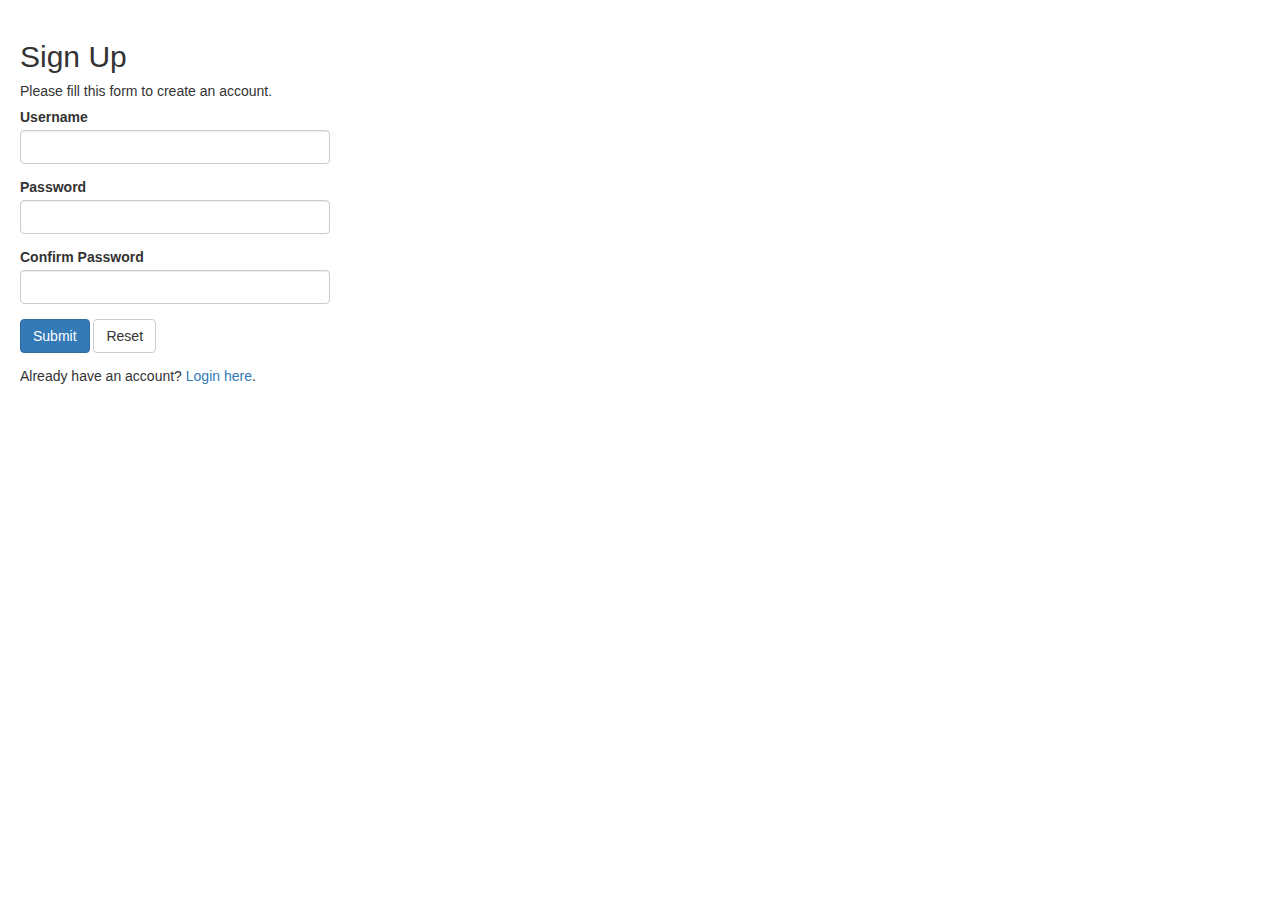
==== index.html @ 92db0edc "Some updates" ====
<!DOCTYPE html>
<html lang="en">
<head>
    <meta charset="UTF-8">
    <title>Sign Up</title>
    <link rel="stylesheet" href="https://maxcdn.bootstrapcdn.com/bootstrap/3.3.7/css/bootstrap.css">
    <style type="text/css">
        body{ font: 14px sans-serif; }
        .wrapper{ width: 350px; padding: 20px; }
    </style>
</head>
<body>
    <div class="wrapper">
        <h2>Sign Up</h2>
        <p>Please fill this form to create an account.</p>
            <div class="form-group ">
                <label>Username</label>
                <input type="text" name="username" class="form-control" value="">
                <span class="help-block"></span>
            </div>    
            <div class="form-group">
                <label>Password</label>
                <input type="password" name="password" class="form-control">
                <span class="help-block"></span>
            </div>
            <div class="form-group">
                <label>Confirm Password</label>
                <input type="password" name="confirm_password" class="form-control" >
                <span class="help-block"></span>
            </div>
            <div class="form-group">
                <input type="submit" class="btn btn-primary" value="Submit">
                <input type="reset" class="btn btn-default" value="Reset">
            </div>
            <p>Already have an account? <a href="login.php">Login here</a>.</p>
        </form>
    </div>    
</body>
</html>
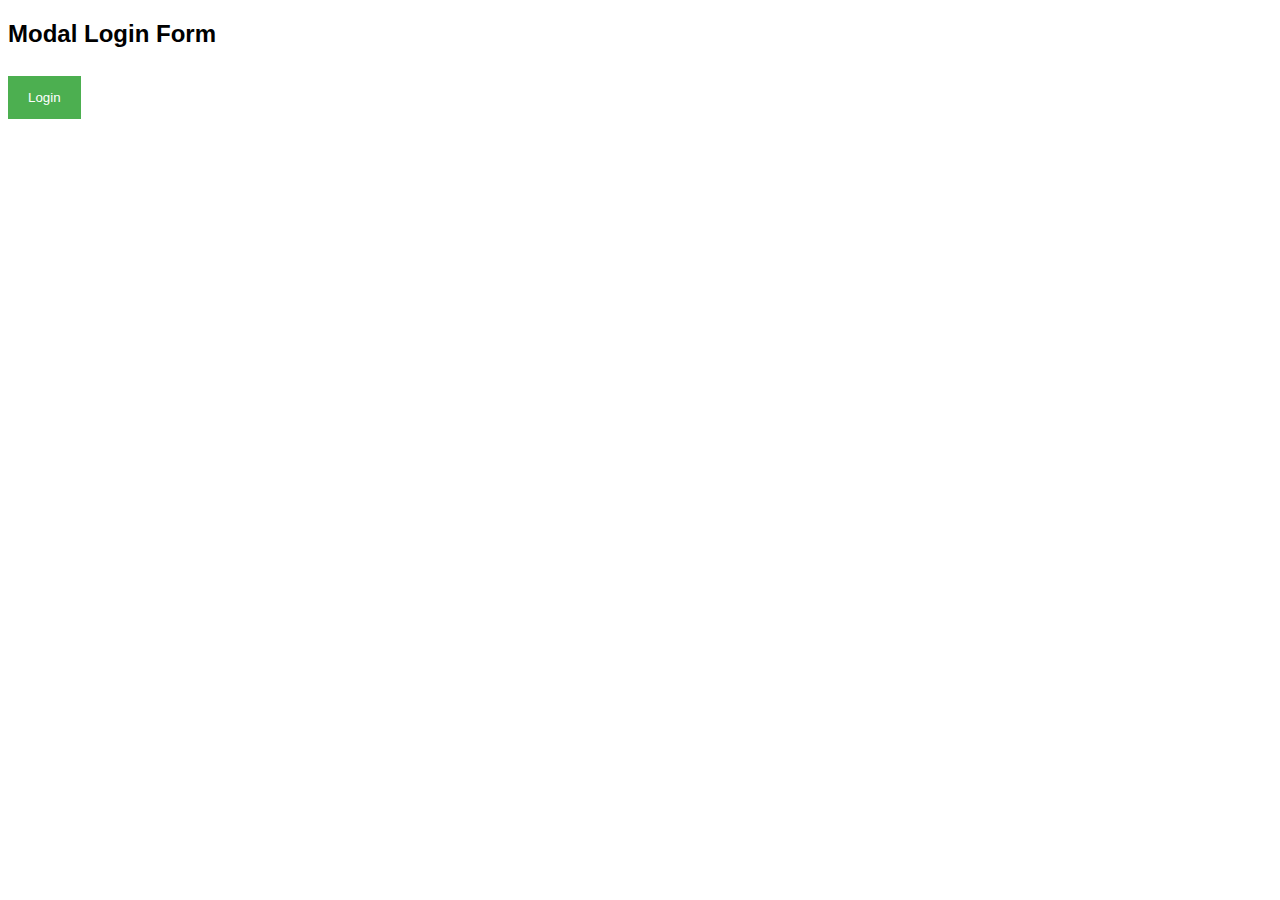
==== commit 4ee90046: "Updated index.html" ====
--- a/index.html
+++ b/index.html
@@ -1,40 +1,175 @@
+<!DOCTYPE html>
+<html>
+<head>
+<meta name="viewport" content="width=device-width, initial-scale=1">
+<style>
+body {font-family: Arial, Helvetica, sans-serif;}
 
-<!DOCTYPE html>
-<html lang="en">
-<head>
-    <meta charset="UTF-8">
-    <title>Sign Up</title>
-    <link rel="stylesheet" href="https://maxcdn.bootstrapcdn.com/bootstrap/3.3.7/css/bootstrap.css">
-    <style type="text/css">
-        body{ font: 14px sans-serif; }
-        .wrapper{ width: 350px; padding: 20px; }
-    </style>
+/* Full-width input fields */
+input[type=text], input[type=password] {
+  width: 100%;
+  padding: 12px 20px;
+  margin: 8px 0;
+  display: inline-block;
+  border: 1px solid #ccc;
+  box-sizing: border-box;
+}
+
+/* Set a style for all buttons */
+button {
+  background-color: #4CAF50;
+  color: white;
+  padding: 14px 20px;
+  margin: 8px 0;
+  border: none;
+  cursor: pointer;
+  width: 100%;
+}
+
+button:hover {
+  opacity: 0.8;
+}
+
+/* Extra styles for the cancel button */
+.cancelbtn {
+  width: auto;
+  padding: 10px 18px;
+  background-color: #f44336;
+}
+
+/* Center the image and position the close button */
+.imgcontainer {
+  text-align: center;
+  margin: 24px 0 12px 0;
+  position: relative;
+}
+
+img.avatar {
+  width: 40%;
+  border-radius: 50%;
+}
+
+.container {
+  padding: 16px;
+}
+
+span.psw {
+  float: right;
+  padding-top: 16px;
+}
+
+/* The Modal (background) */
+.modal {
+  display: none; /* Hidden by default */
+  position: fixed; /* Stay in place */
+  z-index: 1; /* Sit on top */
+  left: 0;
+  top: 0;
+  width: 100%; /* Full width */
+  height: 100%; /* Full height */
+  overflow: auto; /* Enable scroll if needed */
+  background-color: rgb(0,0,0); /* Fallback color */
+  background-color: rgba(0,0,0,0.4); /* Black w/ opacity */
+  padding-top: 60px;
+}
+
+/* Modal Content/Box */
+.modal-content {
+  background-color: #fefefe;
+  margin: 5% auto 15% auto; /* 5% from the top, 15% from the bottom and centered */
+  border: 1px solid #888;
+  width: 80%; /* Could be more or less, depending on screen size */
+}
+
+/* The Close Button (x) */
+.close {
+  position: absolute;
+  right: 25px;
+  top: 0;
+  color: #000;
+  font-size: 35px;
+  font-weight: bold;
+}
+
+.close:hover,
+.close:focus {
+  color: red;
+  cursor: pointer;
+}
+
+/* Add Zoom Animation */
+.animate {
+  -webkit-animation: animatezoom 0.6s;
+  animation: animatezoom 0.6s
+}
+
+@-webkit-keyframes animatezoom {
+  from {-webkit-transform: scale(0)} 
+  to {-webkit-transform: scale(1)}
+}
+  
+@keyframes animatezoom {
+  from {transform: scale(0)} 
+  to {transform: scale(1)}
+}
+
+/* Change styles for span and cancel button on extra small screens */
+@media screen and (max-width: 300px) {
+  span.psw {
+     display: block;
+     float: none;
+  }
+  .cancelbtn {
+     width: 100%;
+  }
+}
+</style>
 </head>
 <body>
-    <div class="wrapper">
-        <h2>Sign Up</h2>
-        <p>Please fill this form to create an account.</p>
-            <div class="form-group ">
-                <label>Username</label>
-                <input type="text" name="username" class="form-control" value="">
-                <span class="help-block"></span>
-            </div>    
-            <div class="form-group">
-                <label>Password</label>
-                <input type="password" name="password" class="form-control">
-                <span class="help-block"></span>
-            </div>
-            <div class="form-group">
-                <label>Confirm Password</label>
-                <input type="password" name="confirm_password" class="form-control" >
-                <span class="help-block"></span>
-            </div>
-            <div class="form-group">
-                <input type="submit" class="btn btn-primary" value="Submit">
-                <input type="reset" class="btn btn-default" value="Reset">
-            </div>
-            <p>Already have an account? <a href="login.php">Login here</a>.</p>
-        </form>
-    </div>    
+
+<h2>Modal Login Form</h2>
+
+<button onclick="document.getElementById('id01').style.display='block'" style="width:auto;">Login</button>
+
+<div id="id01" class="modal">
+  
+  <form class="modal-content animate" action="/action_page.php" method="post">
+    <div class="imgcontainer">
+      <span onclick="document.getElementById('id01').style.display='none'" class="close" title="Close Modal">&times;</span>
+      <img src="img_avatar2.png" alt="Avatar" class="avatar">
+    </div>
+
+    <div class="container">
+      <label for="uname"><b>Username</b></label>
+      <input type="text" placeholder="Enter Username" name="uname" required>
+
+      <label for="psw"><b>Password</b></label>
+      <input type="password" placeholder="Enter Password" name="psw" required>
+        
+      <button type="submit">Login</button>
+      <label>
+        <input type="checkbox" checked="checked" name="remember"> Remember me
+      </label>
+    </div>
+
+    <div class="container" style="background-color:#f1f1f1">
+      <button type="button" onclick="document.getElementById('id01').style.display='none'" class="cancelbtn">Cancel</button>
+      <span class="psw">Forgot <a href="#">password?</a></span>
+    </div>
+  </form>
+</div>
+
+<script>
+// Get the modal
+var modal = document.getElementById('id01');
+
+// When the user clicks anywhere outside of the modal, close it
+window.onclick = function(event) {
+    if (event.target == modal) {
+        modal.style.display = "none";
+    }
+}
+</script>
+
 </body>
-</html>+</html>
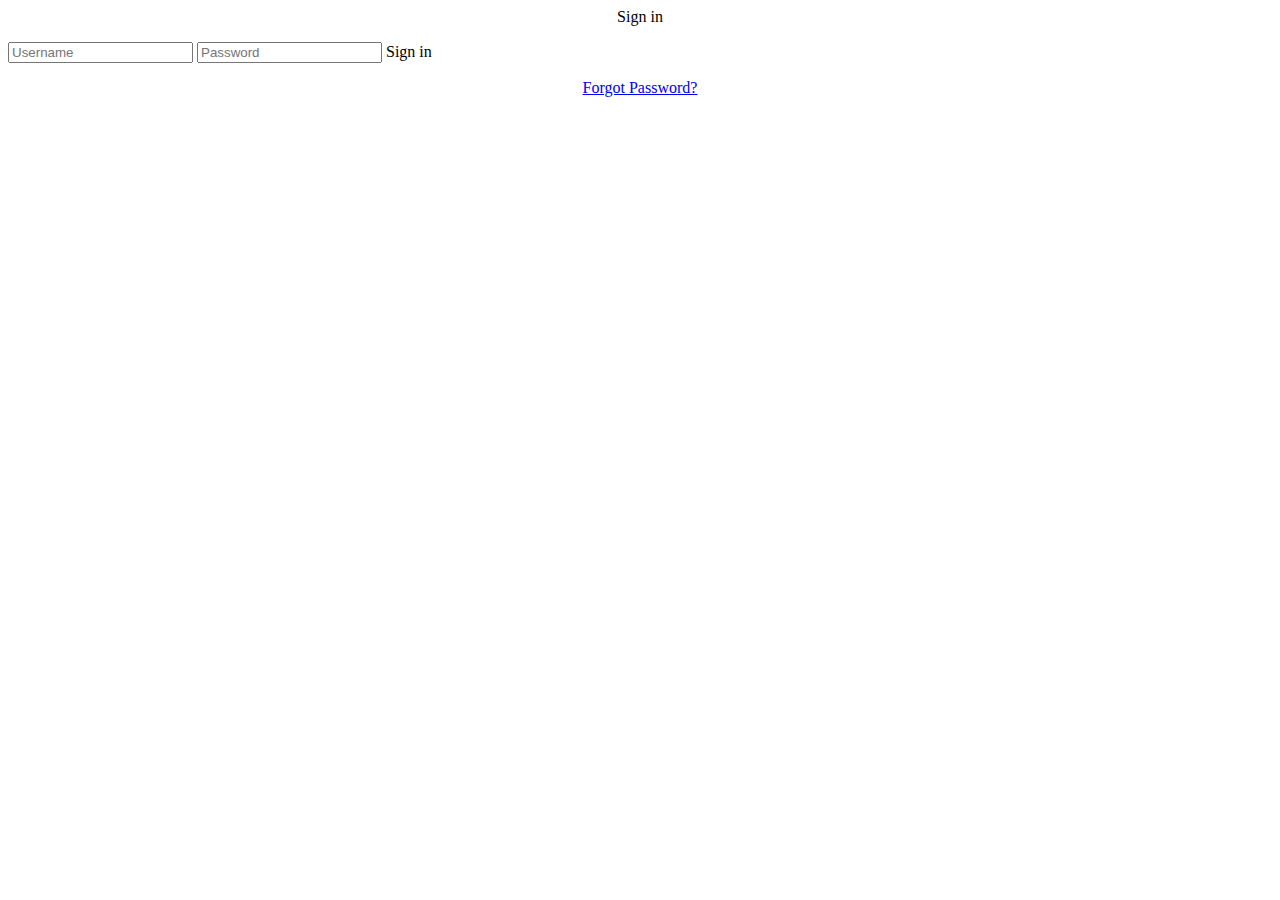
==== commit 4361dd95: "Added CSS" ====
--- a/index.html
+++ b/index.html
@@ -1,175 +1,25 @@
-<!DOCTYPE html>
 <html>
+
 <head>
-<meta name="viewport" content="width=device-width, initial-scale=1">
-<style>
-body {font-family: Arial, Helvetica, sans-serif;}
+  <link rel="stylesheet" href="css/style.css">
+  <link href="https://fonts.googleapis.com/css?family=Ubuntu" rel="stylesheet">
+  <meta name="viewport" content="width=device-width, initial-scale=1" />
+  <link rel="stylesheet" href="path/to/font-awesome/css/font-awesome.min.css">
+  <title>Sign in</title>
+</head>
 
-/* Full-width input fields */
-input[type=text], input[type=password] {
-  width: 100%;
-  padding: 12px 20px;
-  margin: 8px 0;
-  display: inline-block;
-  border: 1px solid #ccc;
-  box-sizing: border-box;
-}
+<body>
+  <div class="main">
+    <p class="sign" align="center">Sign in</p>
+    <form class="form1">
+      <input class="un " type="text" align="center" placeholder="Username">
+      <input class="pass" type="password" align="center" placeholder="Password">
+      <a class="submit" align="center">Sign in</a>
+      <p class="forgot" align="center"><a href="#">Forgot Password?</p>
+            
+                
+    </div>
+     
+</body>
 
-/* Set a style for all buttons */
-button {
-  background-color: #4CAF50;
-  color: white;
-  padding: 14px 20px;
-  margin: 8px 0;
-  border: none;
-  cursor: pointer;
-  width: 100%;
-}
-
-button:hover {
-  opacity: 0.8;
-}
-
-/* Extra styles for the cancel button */
-.cancelbtn {
-  width: auto;
-  padding: 10px 18px;
-  background-color: #f44336;
-}
-
-/* Center the image and position the close button */
-.imgcontainer {
-  text-align: center;
-  margin: 24px 0 12px 0;
-  position: relative;
-}
-
-img.avatar {
-  width: 40%;
-  border-radius: 50%;
-}
-
-.container {
-  padding: 16px;
-}
-
-span.psw {
-  float: right;
-  padding-top: 16px;
-}
-
-/* The Modal (background) */
-.modal {
-  display: none; /* Hidden by default */
-  position: fixed; /* Stay in place */
-  z-index: 1; /* Sit on top */
-  left: 0;
-  top: 0;
-  width: 100%; /* Full width */
-  height: 100%; /* Full height */
-  overflow: auto; /* Enable scroll if needed */
-  background-color: rgb(0,0,0); /* Fallback color */
-  background-color: rgba(0,0,0,0.4); /* Black w/ opacity */
-  padding-top: 60px;
-}
-
-/* Modal Content/Box */
-.modal-content {
-  background-color: #fefefe;
-  margin: 5% auto 15% auto; /* 5% from the top, 15% from the bottom and centered */
-  border: 1px solid #888;
-  width: 80%; /* Could be more or less, depending on screen size */
-}
-
-/* The Close Button (x) */
-.close {
-  position: absolute;
-  right: 25px;
-  top: 0;
-  color: #000;
-  font-size: 35px;
-  font-weight: bold;
-}
-
-.close:hover,
-.close:focus {
-  color: red;
-  cursor: pointer;
-}
-
-/* Add Zoom Animation */
-.animate {
-  -webkit-animation: animatezoom 0.6s;
-  animation: animatezoom 0.6s
-}
-
-@-webkit-keyframes animatezoom {
-  from {-webkit-transform: scale(0)} 
-  to {-webkit-transform: scale(1)}
-}
-  
-@keyframes animatezoom {
-  from {transform: scale(0)} 
-  to {transform: scale(1)}
-}
-
-/* Change styles for span and cancel button on extra small screens */
-@media screen and (max-width: 300px) {
-  span.psw {
-     display: block;
-     float: none;
-  }
-  .cancelbtn {
-     width: 100%;
-  }
-}
-</style>
-</head>
-<body>
-
-<h2>Modal Login Form</h2>
-
-<button onclick="document.getElementById('id01').style.display='block'" style="width:auto;">Login</button>
-
-<div id="id01" class="modal">
-  
-  <form class="modal-content animate" action="/action_page.php" method="post">
-    <div class="imgcontainer">
-      <span onclick="document.getElementById('id01').style.display='none'" class="close" title="Close Modal">&times;</span>
-      <img src="img_avatar2.png" alt="Avatar" class="avatar">
-    </div>
-
-    <div class="container">
-      <label for="uname"><b>Username</b></label>
-      <input type="text" placeholder="Enter Username" name="uname" required>
-
-      <label for="psw"><b>Password</b></label>
-      <input type="password" placeholder="Enter Password" name="psw" required>
-        
-      <button type="submit">Login</button>
-      <label>
-        <input type="checkbox" checked="checked" name="remember"> Remember me
-      </label>
-    </div>
-
-    <div class="container" style="background-color:#f1f1f1">
-      <button type="button" onclick="document.getElementById('id01').style.display='none'" class="cancelbtn">Cancel</button>
-      <span class="psw">Forgot <a href="#">password?</a></span>
-    </div>
-  </form>
-</div>
-
-<script>
-// Get the modal
-var modal = document.getElementById('id01');
-
-// When the user clicks anywhere outside of the modal, close it
-window.onclick = function(event) {
-    if (event.target == modal) {
-        modal.style.display = "none";
-    }
-}
-</script>
-
-</body>
-</html>
+</html>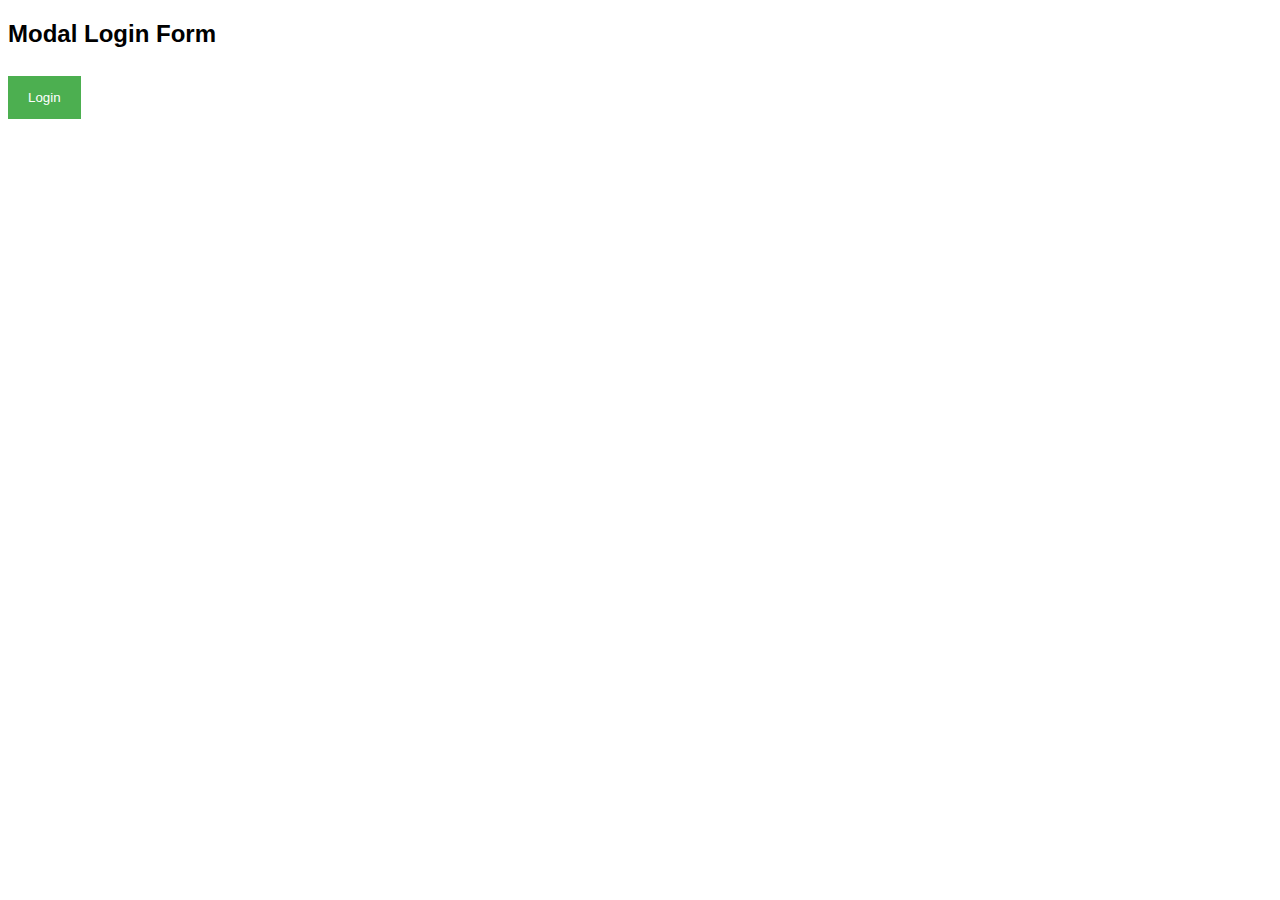
==== commit fc06b451: "s" ====
--- a/index.html
+++ b/index.html
@@ -1,25 +1,175 @@
+<!DOCTYPE html>
 <html>
+<head>
+<meta name="viewport" content="width=device-width, initial-scale=1">
+<style>
+body {font-family: Arial, Helvetica, sans-serif;}
 
-<head>
-  <link rel="stylesheet" href="css/style.css">
-  <link href="https://fonts.googleapis.com/css?family=Ubuntu" rel="stylesheet">
-  <meta name="viewport" content="width=device-width, initial-scale=1" />
-  <link rel="stylesheet" href="path/to/font-awesome/css/font-awesome.min.css">
-  <title>Sign in</title>
+/* Full-width input fields */
+input[type=text], input[type=password] {
+  width: 100%;
+  padding: 12px 20px;
+  margin: 8px 0;
+  display: inline-block;
+  border: 1px solid #ccc;
+  box-sizing: border-box;
+}
+
+/* Set a style for all buttons */
+button {
+  background-color: #4CAF50;
+  color: white;
+  padding: 14px 20px;
+  margin: 8px 0;
+  border: none;
+  cursor: pointer;
+  width: 100%;
+}
+
+button:hover {
+  opacity: 0.8;
+}
+
+/* Extra styles for the cancel button */
+.cancelbtn {
+  width: auto;
+  padding: 10px 18px;
+  background-color: #f44336;
+}
+
+/* Center the image and position the close button */
+.imgcontainer {
+  text-align: center;
+  margin: 24px 0 12px 0;
+  position: relative;
+}
+
+img.avatar {
+  width: 40%;
+  border-radius: 50%;
+}
+
+.container {
+  padding: 16px;
+}
+
+span.psw {
+  float: right;
+  padding-top: 16px;
+}
+
+/* The Modal (background) */
+.modal {
+  display: none; /* Hidden by default */
+  position: fixed; /* Stay in place */
+  z-index: 1; /* Sit on top */
+  left: 0;
+  top: 0;
+  width: 100%; /* Full width */
+  height: 100%; /* Full height */
+  overflow: auto; /* Enable scroll if needed */
+  background-color: rgb(0,0,0); /* Fallback color */
+  background-color: rgba(0,0,0,0.4); /* Black w/ opacity */
+  padding-top: 60px;
+}
+
+/* Modal Content/Box */
+.modal-content {
+  background-color: #fefefe;
+  margin: 5% auto 15% auto; /* 5% from the top, 15% from the bottom and centered */
+  border: 1px solid #888;
+  width: 80%; /* Could be more or less, depending on screen size */
+}
+
+/* The Close Button (x) */
+.close {
+  position: absolute;
+  right: 25px;
+  top: 0;
+  color: #000;
+  font-size: 35px;
+  font-weight: bold;
+}
+
+.close:hover,
+.close:focus {
+  color: red;
+  cursor: pointer;
+}
+
+/* Add Zoom Animation */
+.animate {
+  -webkit-animation: animatezoom 0.6s;
+  animation: animatezoom 0.6s
+}
+
+@-webkit-keyframes animatezoom {
+  from {-webkit-transform: scale(0)} 
+  to {-webkit-transform: scale(1)}
+}
+  
+@keyframes animatezoom {
+  from {transform: scale(0)} 
+  to {transform: scale(1)}
+}
+
+/* Change styles for span and cancel button on extra small screens */
+@media screen and (max-width: 300px) {
+  span.psw {
+     display: block;
+     float: none;
+  }
+  .cancelbtn {
+     width: 100%;
+  }
+}
+</style>
 </head>
+<body>
 
-<body>
-  <div class="main">
-    <p class="sign" align="center">Sign in</p>
-    <form class="form1">
-      <input class="un " type="text" align="center" placeholder="Username">
-      <input class="pass" type="password" align="center" placeholder="Password">
-      <a class="submit" align="center">Sign in</a>
-      <p class="forgot" align="center"><a href="#">Forgot Password?</p>
-            
-                
+<h2>Modal Login Form</h2>
+
+<button onclick="document.getElementById('id01').style.display='block'" style="width:auto;">Login</button>
+
+<div id="id01" class="modal">
+  
+  <form class="modal-content animate" action="/action_page.php" method="post">
+    <div class="imgcontainer">
+      <span onclick="document.getElementById('id01').style.display='none'" class="close" title="Close Modal">&times;</span>
+      <img src="img_avatar2.png" alt="Avatar" class="avatar">
     </div>
-     
+
+    <div class="container">
+      <label for="uname"><b>Username</b></label>
+      <input type="text" placeholder="Enter Username" name="uname" required>
+
+      <label for="psw"><b>Password</b></label>
+      <input type="password" placeholder="Enter Password" name="psw" required>
+        
+      <button type="submit">Login</button>
+      <label>
+        <input type="checkbox" checked="checked" name="remember"> Remember me
+      </label>
+    </div>
+
+    <div class="container" style="background-color:#f1f1f1">
+      <button type="button" onclick="document.getElementById('id01').style.display='none'" class="cancelbtn">Cancel</button>
+      <span class="psw">Forgot <a href="#">password?</a></span>
+    </div>
+  </form>
+</div>
+
+<script>
+// Get the modal
+var modal = document.getElementById('id01');
+
+// When the user clicks anywhere outside of the modal, close it
+window.onclick = function(event) {
+    if (event.target == modal) {
+        modal.style.display = "none";
+    }
+}
+</script>
+
 </body>
-
-</html>+</html>
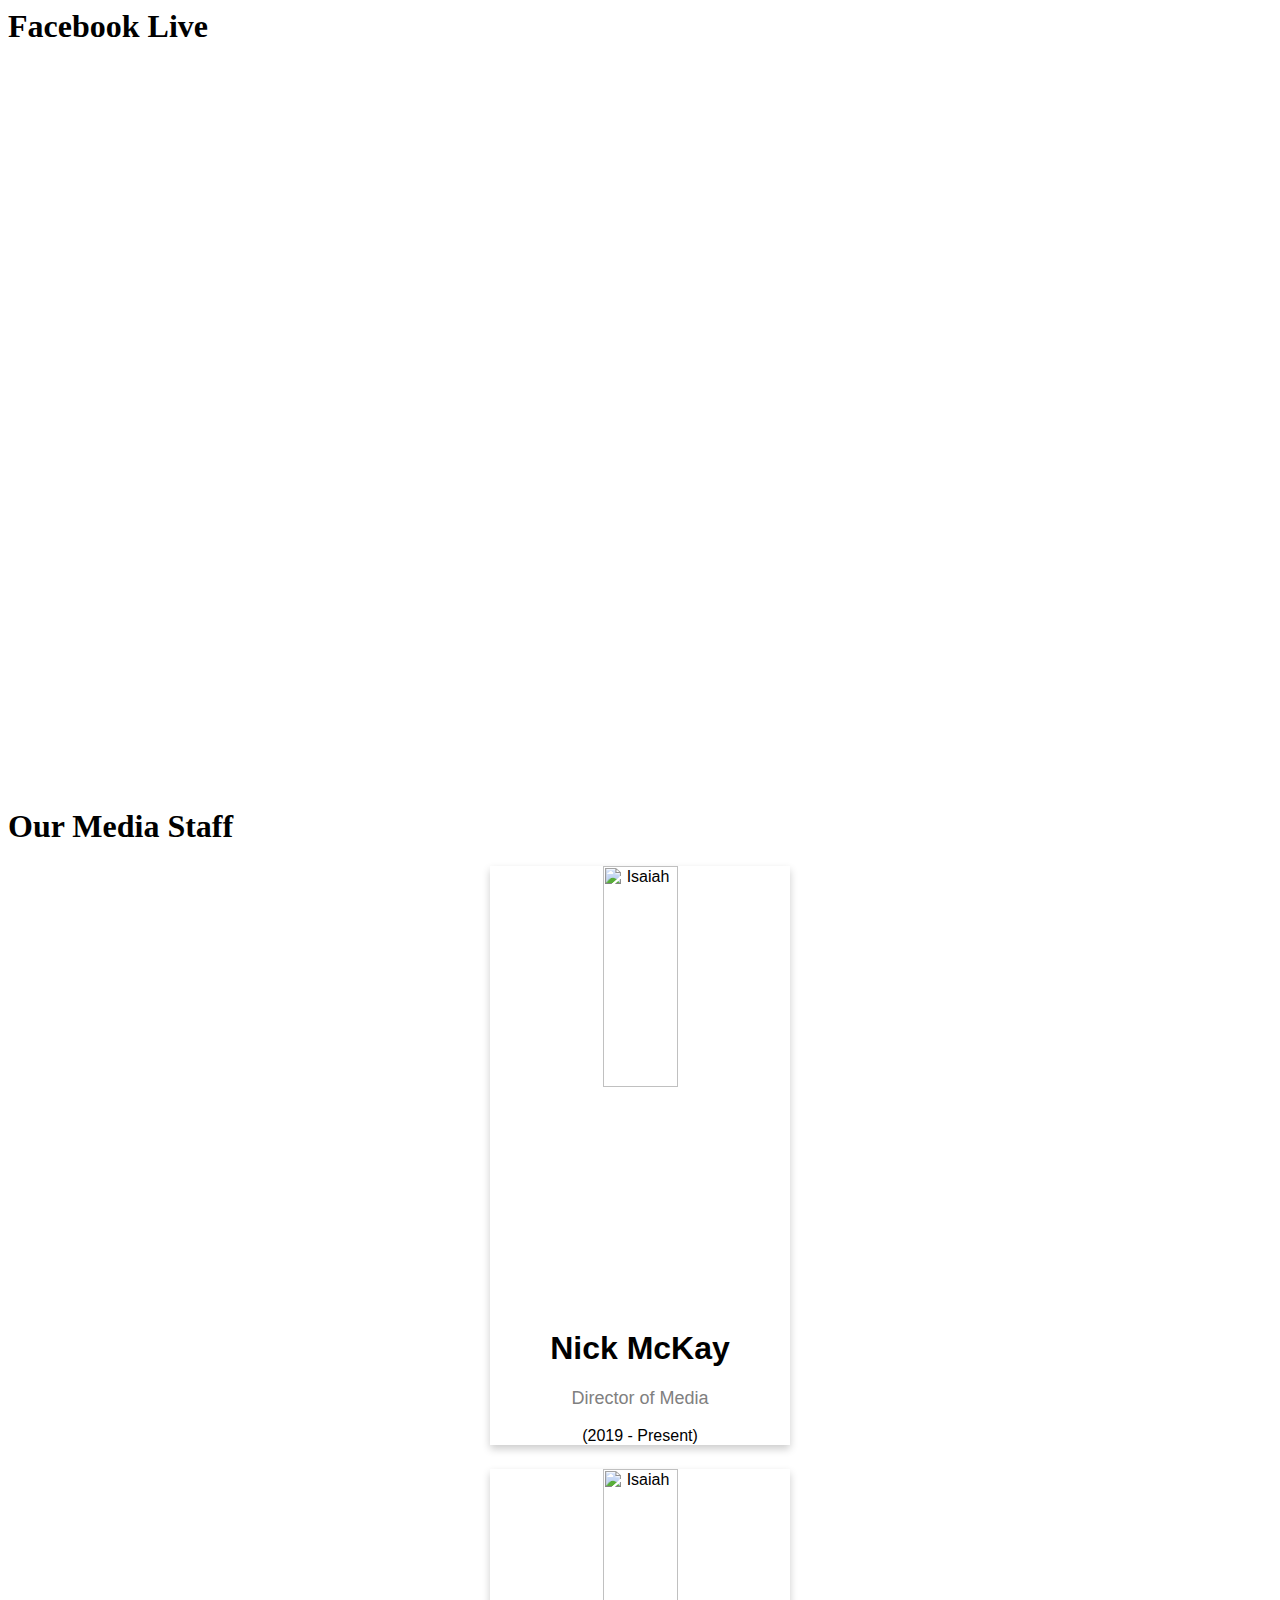
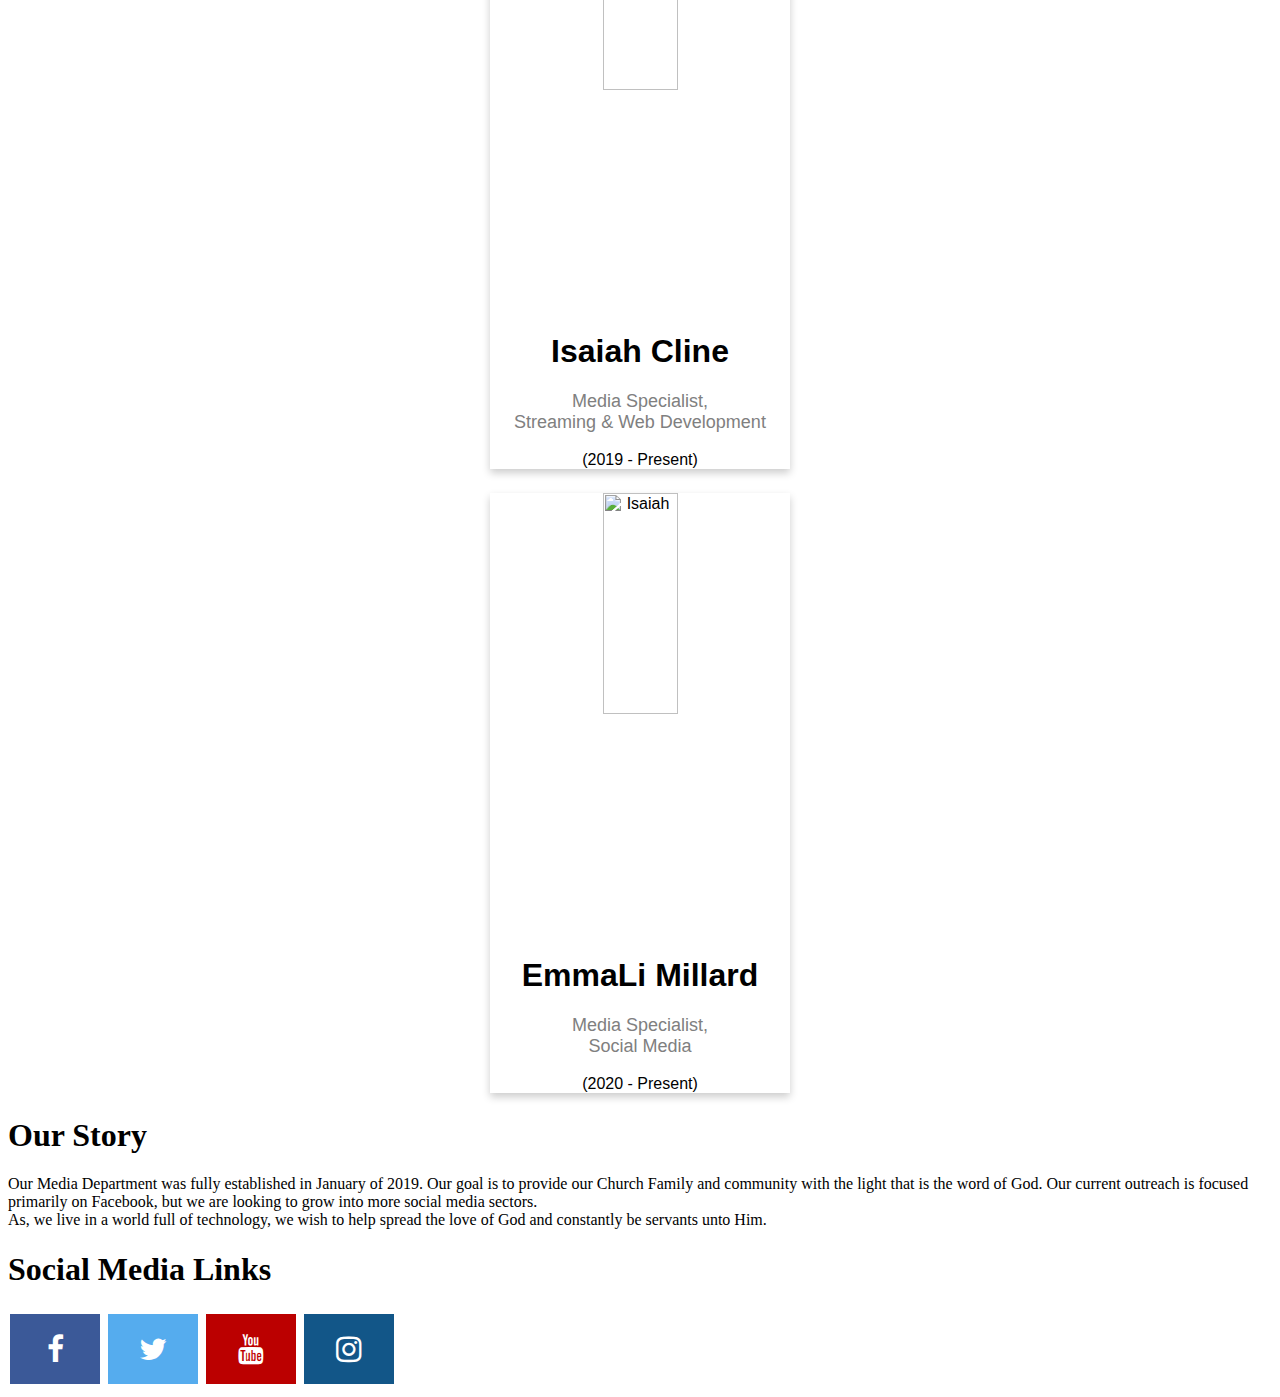
==== commit d4480adf: "Updates" ====
--- a/index.html
+++ b/index.html
@@ -1,175 +1,245 @@
-<!DOCTYPE html>
 <html>
-<head>
-<meta name="viewport" content="width=device-width, initial-scale=1">
-<style>
-body {font-family: Arial, Helvetica, sans-serif;}
-
-/* Full-width input fields */
-input[type=text], input[type=password] {
-  width: 100%;
-  padding: 12px 20px;
-  margin: 8px 0;
+
+<h1> Facebook Live </h1>
+
+
+
+<iframe src="https://www.facebook.com/plugins/video.php?href=https%3A%2F%2Fwww.facebook.com%2FMountVernonHill%2Fvideos%2F489254248543552%2F&width=1280" width="100%" height="720" style="border:none;overflow:hidden" scrolling="no" frameborder="0" allowTransparency="true" allowFullScreen="true"></iframe>
+
+ 
+  <h1> Our Media Staff </h1>
+  
+  
+	
+	<!-- Global site tag (gtag.js) - Google Analytics -->
+<script async src="https://www.googletagmanager.com/gtag/js?id=UA-79747375-2"></script>
+<script>
+  window.dataLayer = window.dataLayer || [];
+  function gtag(){dataLayer.push(arguments);}
+  gtag('js', new Date());
+
+  gtag('config', 'UA-79747375-2');
+</script>
+
+	
+<link rel="stylesheet" href="https://cdnjs.cloudflare.com/ajax/libs/font-awesome/4.7.0/css/font-awesome.min.css">
+<style>
+.card {
+  box-shadow: 0 4px 8px 0 rgba(0, 0, 0, 0.2);
+  max-width: 300px;
+  margin:auto;
+  text-align: center;
+  font-family: arial;
+}
+
+.title {
+  color: grey;
+  font-size: 18px;
+}
+
+button {
+  border: none;
+  outline: 0;
   display: inline-block;
-  border: 1px solid #ccc;
-  box-sizing: border-box;
-}
-
-/* Set a style for all buttons */
-button {
-  background-color: #4CAF50;
-  color: white;
-  padding: 14px 20px;
-  margin: 8px 0;
-  border: none;
+  padding: 8px;
+  color: white;
+  background-color: #000;
+  text-align: center;
   cursor: pointer;
   width: 100%;
-}
-
-button:hover {
-  opacity: 0.8;
-}
-
-/* Extra styles for the cancel button */
-.cancelbtn {
-  width: auto;
-  padding: 10px 18px;
-  background-color: #f44336;
-}
-
-/* Center the image and position the close button */
-.imgcontainer {
-  text-align: center;
-  margin: 24px 0 12px 0;
-  position: relative;
-}
-
-img.avatar {
-  width: 40%;
-  border-radius: 50%;
-}
-
-.container {
-  padding: 16px;
-}
-
-span.psw {
-  float: right;
-  padding-top: 16px;
-}
-
-/* The Modal (background) */
-.modal {
-  display: none; /* Hidden by default */
-  position: fixed; /* Stay in place */
-  z-index: 1; /* Sit on top */
-  left: 0;
-  top: 0;
-  width: 100%; /* Full width */
-  height: 100%; /* Full height */
-  overflow: auto; /* Enable scroll if needed */
-  background-color: rgb(0,0,0); /* Fallback color */
-  background-color: rgba(0,0,0,0.4); /* Black w/ opacity */
-  padding-top: 60px;
-}
-
-/* Modal Content/Box */
-.modal-content {
-  background-color: #fefefe;
-  margin: 5% auto 15% auto; /* 5% from the top, 15% from the bottom and centered */
-  border: 1px solid #888;
-  width: 80%; /* Could be more or less, depending on screen size */
-}
-
-/* The Close Button (x) */
-.close {
-  position: absolute;
-  right: 25px;
-  top: 0;
-  color: #000;
-  font-size: 35px;
-  font-weight: bold;
-}
-
-.close:hover,
-.close:focus {
-  color: red;
+  font-size: 18px;
+}
+
+a {
+  text-decoration: none;
+  font-size: 22px;
+  color: white;
+}
+
+button:hover, a:hover {
+  opacity: 0.7;
+}
+</style>
+</head>
+<body>
+
+
+<div class="card">
+  <img  data-cke-saved-src="https://zubindoshi.com/wp-content/uploads/2018/06/Unknown-person-300x284.jpg" alt="Isaiah" style="width:50%" src="https://zubindoshi.com/wp-content/uploads/2018/06/Unknown-person-300x284.jpg" alt="Nick" style="width:50%">
+  <h1>Nick McKay</h1>
+  <p class="title">Director of Media</p>
+  <p>(2019 - Present)</p>
+  <div style="margin: 24px 0;">
+    
+  </div>
+</div>
+
+
+<p> </p>
+
+<link rel="stylesheet" href="https://cdnjs.cloudflare.com/ajax/libs/font-awesome/4.7.0/css/font-awesome.min.css">
+<style>
+.card {
+  box-shadow: 0 4px 8px 0 rgba(0, 0, 0, 0.2);
+  max-width: 300px;
+  margin:right;
+  text-align: center;
+  font-family: arial;
+}
+
+.title {
+  color: grey;
+  font-size: 18px;
+}
+
+button {
+  border: none;
+  outline: 0;
+  display: inline-block;
+  padding: 8px;
+  color: white;
+  background-color: #000;
+  text-align: center;
   cursor: pointer;
-}
-
-/* Add Zoom Animation */
-.animate {
-  -webkit-animation: animatezoom 0.6s;
-  animation: animatezoom 0.6s
-}
-
-@-webkit-keyframes animatezoom {
-  from {-webkit-transform: scale(0)} 
-  to {-webkit-transform: scale(1)}
-}
+  width: 100%;
+  font-size: 18px;
+}
+
+a {
+  text-decoration: none;
+  font-size: 22px;
+  color: white;
+}
+
+button:hover, a:hover {
+  opacity: 0.7;
+}
+</style>
+</head>
+<body>
+
+
+<div class="card">
+  <img   data-cke-saved-src="https://zubindoshi.com/wp-content/uploads/2018/06/Unknown-person-300x284.jpg" alt="Isaiah" style="width:50%" src="https://zubindoshi.com/wp-content/uploads/2018/06/Unknown-person-300x284.jpg" alt="Isaiah" style="width:100%">
+  <h1>Isaiah Cline</h1>
+  <p class="title">Media Specialist, <br>Streaming & Web Development</p>
+  <p>(2019 - Present)</p>
+  <div style="margin: 24px 0;">
+    
+    
+  </div>
+</div>
+
+<p><link rel="stylesheet" href="https://cdnjs.cloudflare.com/ajax/libs/font-awesome/4.7.0/css/font-awesome.min.css">
+<style>
+.card {
+  box-shadow: 0 4px 8px 0 rgba(0, 0, 0, 0.2);
+  max-width: 300px;
+  margin:right;
+  text-align: center;
+  font-family: arial;
+}
+
+.title {
+  color: grey;
+  font-size: 18px;
+}
+
+button {
+  border: none;
+  outline: 0;
+  display: inline-block;
+  padding: 8px;
+  color: white;
+  background-color: #000;
+  text-align: center;
+  cursor: pointer;
+  width: 100%;
+  font-size: 18px;
+}
+
+a {
+  text-decoration: none;
+  font-size: 22px;
+  color: white;
+}
+
+button:hover, a:hover {
+  opacity: 0.7;
+}
+</style>
+</head>
+<body>
+
+
+<div class="card">
+  <img   data-cke-saved-src="https://zubindoshi.com/wp-content/uploads/2018/06/Unknown-person-300x284.jpg" alt="Isaiah" style="width:50%" src="https://zubindoshi.com/wp-content/uploads/2018/06/Unknown-person-300x284.jpg" alt="Isaiah" style="width:100%">
+  <h1>EmmaLi Millard</h1>
+  <p class="title">Media Specialist, <br> Social Media</p>
+  <p>(2020 - Present)</p>
+  <div style="margin: 24px 0;">
+   
+  </div>
+</div></p>
+
+
+<h1>Our Story</h1>
   
-@keyframes animatezoom {
-  from {transform: scale(0)} 
-  to {transform: scale(1)}
-}
-
-/* Change styles for span and cancel button on extra small screens */
-@media screen and (max-width: 300px) {
-  span.psw {
-     display: block;
-     float: none;
-  }
-  .cancelbtn {
-     width: 100%;
-  }
-}
-</style>
-</head>
-<body>
-
-<h2>Modal Login Form</h2>
-
-<button onclick="document.getElementById('id01').style.display='block'" style="width:auto;">Login</button>
-
-<div id="id01" class="modal">
-  
-  <form class="modal-content animate" action="/action_page.php" method="post">
-    <div class="imgcontainer">
-      <span onclick="document.getElementById('id01').style.display='none'" class="close" title="Close Modal">&times;</span>
-      <img src="img_avatar2.png" alt="Avatar" class="avatar">
-    </div>
-
-    <div class="container">
-      <label for="uname"><b>Username</b></label>
-      <input type="text" placeholder="Enter Username" name="uname" required>
-
-      <label for="psw"><b>Password</b></label>
-      <input type="password" placeholder="Enter Password" name="psw" required>
-        
-      <button type="submit">Login</button>
-      <label>
-        <input type="checkbox" checked="checked" name="remember"> Remember me
-      </label>
-    </div>
-
-    <div class="container" style="background-color:#f1f1f1">
-      <button type="button" onclick="document.getElementById('id01').style.display='none'" class="cancelbtn">Cancel</button>
-      <span class="psw">Forgot <a href="#">password?</a></span>
-    </div>
-  </form>
-</div>
-
-<script>
-// Get the modal
-var modal = document.getElementById('id01');
-
-// When the user clicks anywhere outside of the modal, close it
-window.onclick = function(event) {
-    if (event.target == modal) {
-        modal.style.display = "none";
-    }
-}
-</script>
+
+<p>Our Media Department was fully established in January of 2019. Our goal is to provide our Church Family and community with the light that is the word of God. Our current outreach is focused primarily on Facebook, but we are looking to grow into more social media sectors. <br>
+  As, we live in a world full of technology, we wish to help spread the love of God and constantly be servants unto Him. 
+</p>
+
+<h1>Social Media Links</h1>
+
+<meta name="viewport" content="width=device-width, initial-scale=1">
+<link rel="stylesheet" href="https://cdnjs.cloudflare.com/ajax/libs/font-awesome/4.7.0/css/font-awesome.min.css">
+<style>
+.fa {
+  padding: 20px;
+  font-size: 30px;
+  width: 50px;
+  text-align: center;
+  text-decoration: none;
+  margin: 5px 2px;
+}
+
+.fa:hover {
+    opacity: 0.7;
+}
+
+.fa-facebook {
+  background: #3B5998;
+  color: white;
+}
+
+.fa-twitter {
+  background: #55ACEE;
+  color: white;
+}
+
+.fa-youtube {
+  background: #bb0000;
+  color: white;
+}
+
+.fa-instagram {
+  background: #125688;
+  color: white;
+}
+</style>
+</head>
+<body>
+
+
+<!-- Add font awesome icons -->
+<a  data-cke-saved-href=" https://www.facebook.com/MountVernonHill/" class="fa fa-facebook" href=" https://www.facebook.com/MountVernonHill/" class="fa fa-facebook"></a>
+<a  data-cke-saved-href="https://twitter.com/MountVernonHil1" class="fa fa-twitter" href="https://twitter.com/MountVernonHil1" class="fa fa-twitter"></a>
+
+
+<a  data-cke-saved-href="https://www.youtube.com/channel/UCtVub3fwk-EOTDCC0KnnGZg?view_as=subscriber" class="fa fa-youtube" href="https://www.youtube.com/channel/UCtVub3fwk-EOTDCC0KnnGZg?view_as=subscriber" class="fa fa-youtube"></a>
+<a  data-cke-saved-href="https://www.instagram.com/welcometothehill/" class="fa fa-instagram" href="https://www.instagram.com/welcometothehill/" class="fa fa-instagram"></a>
 
 </body>
-</html>
+
+</html>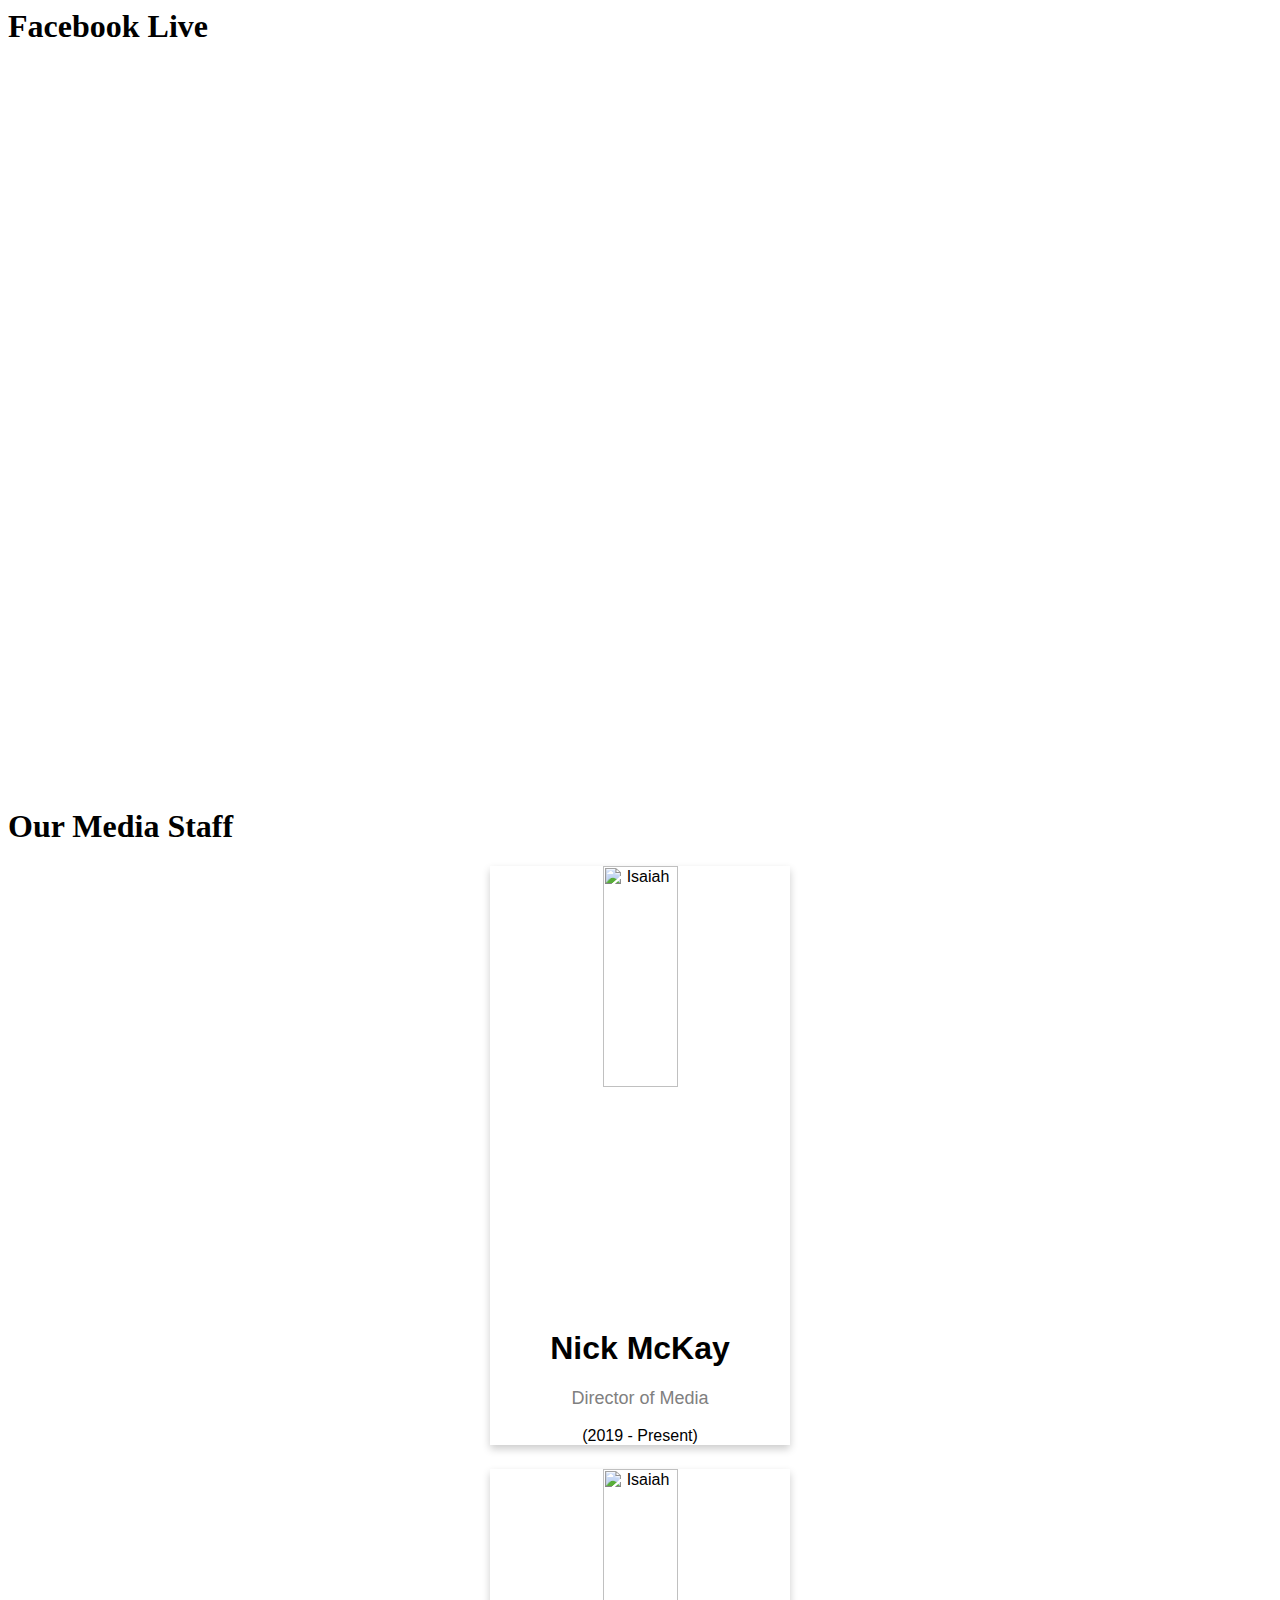
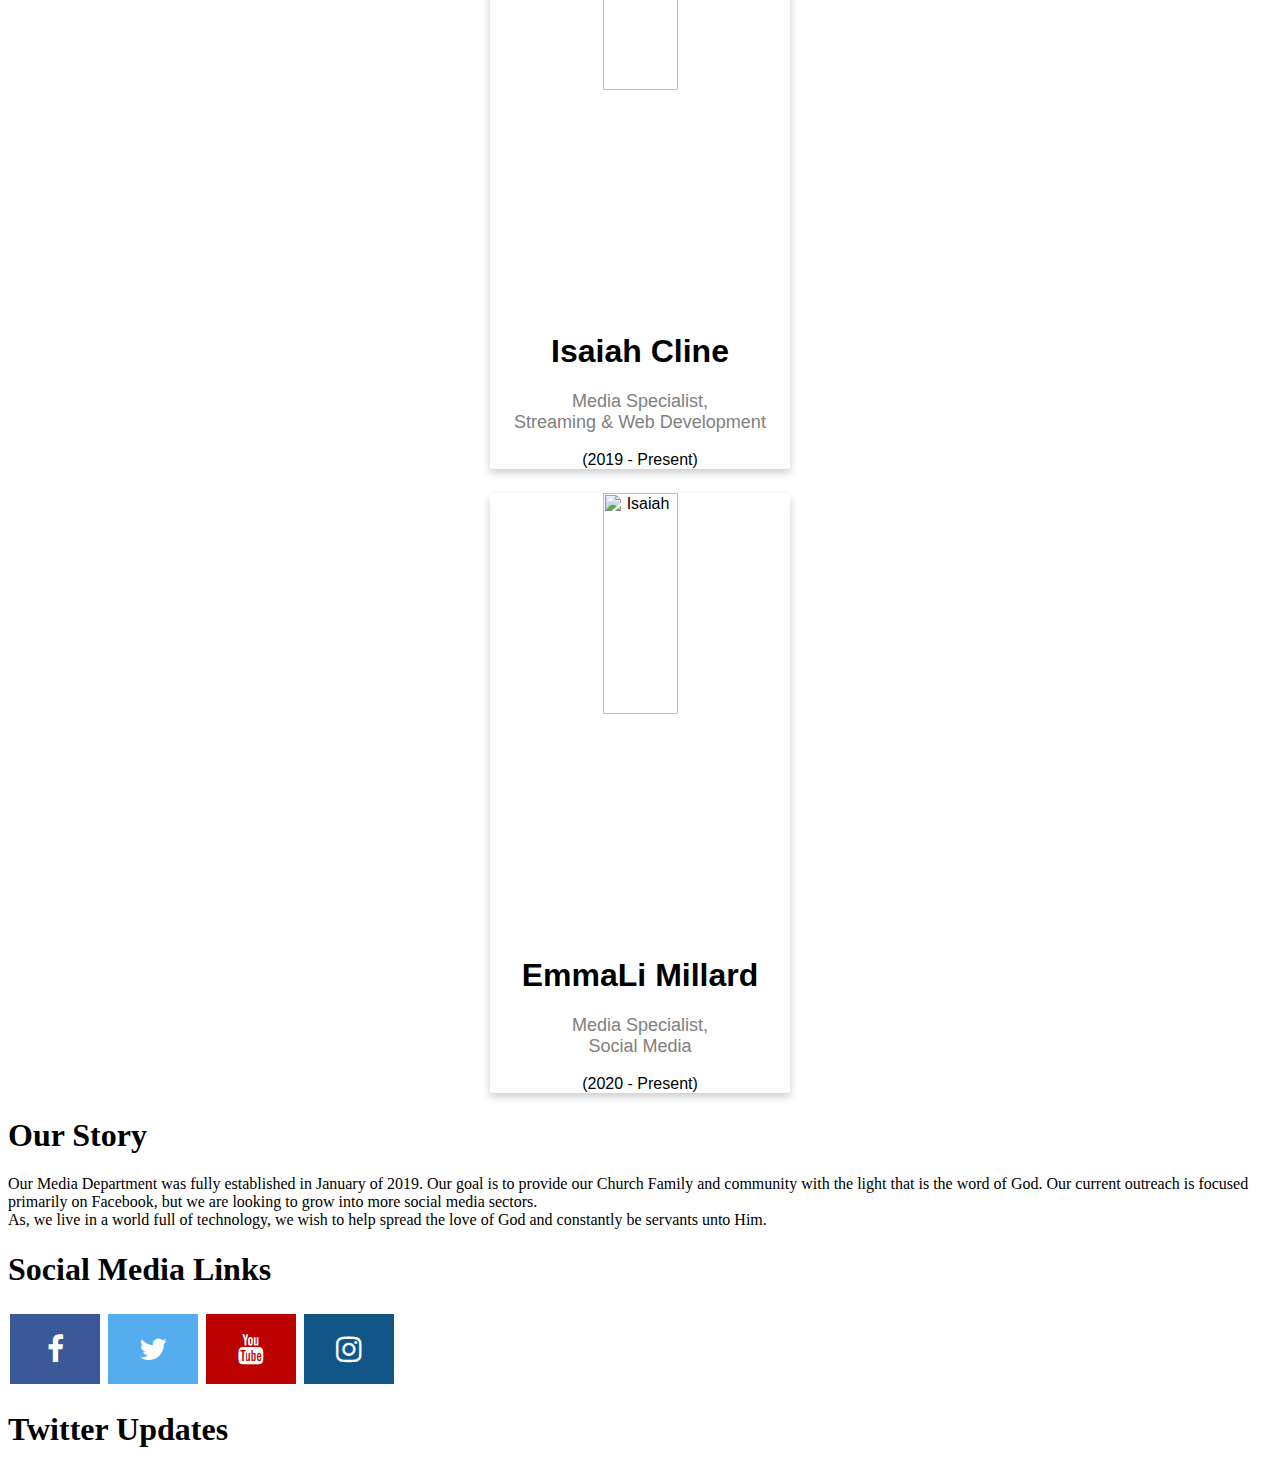
==== commit 9c17da89: "More updates" ====
--- a/index.html
+++ b/index.html
@@ -242,4 +242,10 @@
 
 </body>
 
+<h1> Twitter Updates </h1>
+
+<a class="twitter-timeline" data-width="720" data-height="1111" data-theme="dark" href="https://twitter.com/MountVernonHil1?ref_src=twsrc%5Etfw"></a> <script async src="https://platform.twitter.com/widgets.js" charset="utf-8"></script>
+
+
+
 </html>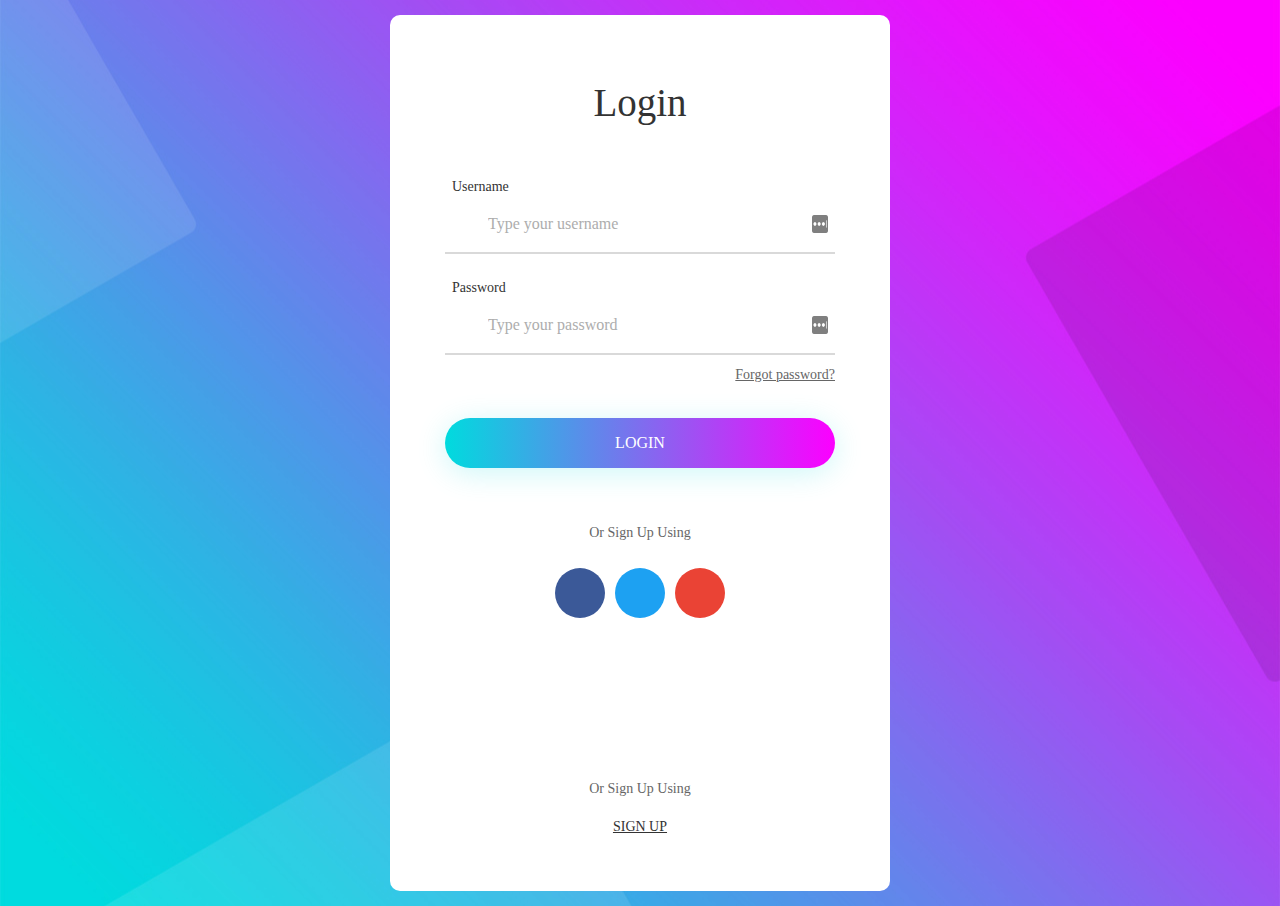
==== commit 4730df19: "Added A Lot" ====
--- a/index.html
+++ b/index.html
@@ -1,251 +1,118 @@
 <html>
 
-<h1> Facebook Live </h1>
+<head>
+  <title> Login V4</title>
+  <meta charset="UTF-8">
+  <meta name ="viewport" content="width=device-width, initial-scale=1">
+  <link rel="icon" type="image/png" href="images/icons/favicon.ico">
+  <link rel="stylesheet" type="text/css" href="vendor/bootstrap/css/bootstrap.min.css">
+  <link rel="stylesheet" type="text/css" href="fonts/font-awesome-4.7.0/css/font-awesome.min.css">
+  <link rel="stylesheet" type="text/css" href="fonts/iconic/css/material-design-iconic-font.min.css">
+  <link rel="stylesheet" type="text/css" href="vendor/animate/animate.css">
+  <link rel="stylesheet" type="text/css" href="vendor/css-hamburgers/hamburgers.min.css">
+  <link rel="stylesheet" type="text/css" href="vendor/animsition/css/animsition.min.css">
+  <link rel="stylesheet" type="text/css" href="vendor/select2/select2.min.css">
+  <link rel="stylesheet" type="text/css" href="vendor/daterangepicker/daterangepicker.css">
+  <link rel="stylesheet" type="text/css" href="css/util.css">
+  <link rel="stylesheet" type="text/css" href="css/main.css">
+</head>
 
-
-
-<iframe src="https://www.facebook.com/plugins/video.php?href=https%3A%2F%2Fwww.facebook.com%2FMountVernonHill%2Fvideos%2F489254248543552%2F&width=1280" width="100%" height="720" style="border:none;overflow:hidden" scrolling="no" frameborder="0" allowTransparency="true" allowFullScreen="true"></iframe>
-
- 
-  <h1> Our Media Staff </h1>
-  
-  
-	
-	<!-- Global site tag (gtag.js) - Google Analytics -->
-<script async src="https://www.googletagmanager.com/gtag/js?id=UA-79747375-2"></script>
-<script>
-  window.dataLayer = window.dataLayer || [];
-  function gtag(){dataLayer.push(arguments);}
-  gtag('js', new Date());
-
-  gtag('config', 'UA-79747375-2');
-</script>
-
-	
-<link rel="stylesheet" href="https://cdnjs.cloudflare.com/ajax/libs/font-awesome/4.7.0/css/font-awesome.min.css">
-<style>
-.card {
-  box-shadow: 0 4px 8px 0 rgba(0, 0, 0, 0.2);
-  max-width: 300px;
-  margin:auto;
-  text-align: center;
-  font-family: arial;
-}
-
-.title {
-  color: grey;
-  font-size: 18px;
-}
-
-button {
-  border: none;
-  outline: 0;
-  display: inline-block;
-  padding: 8px;
-  color: white;
-  background-color: #000;
-  text-align: center;
-  cursor: pointer;
-  width: 100%;
-  font-size: 18px;
-}
-
-a {
-  text-decoration: none;
-  font-size: 22px;
-  color: white;
-}
-
-button:hover, a:hover {
-  opacity: 0.7;
-}
-</style>
-</head>
 <body>
-
-
-<div class="card">
-  <img  data-cke-saved-src="https://zubindoshi.com/wp-content/uploads/2018/06/Unknown-person-300x284.jpg" alt="Isaiah" style="width:50%" src="https://zubindoshi.com/wp-content/uploads/2018/06/Unknown-person-300x284.jpg" alt="Nick" style="width:50%">
-  <h1>Nick McKay</h1>
-  <p class="title">Director of Media</p>
-  <p>(2019 - Present)</p>
-  <div style="margin: 24px 0;">
+  <body data-gr-c-s-loaded="true">
+    <div class="limiter">
+    <div class="container-login100" style="background-image: url('images/bg-01.jpg');">
+    <div class="wrap-login100 p-l-55 p-r-55 p-t-65 p-b-54">
+    <form class="login100-form validate-form">
+    <span class="login100-form-title p-b-49">
+    Login
+    </span>
+    <div class="wrap-input100 validate-input m-b-23" data-validate="Username is reauired">
+    <span class="label-input100">Username</span>
+    <input class="input100" type="text" name="username" placeholder="Type your username" style="background-image: url(&quot;[data-uri]&quot;); background-repeat: no-repeat; background-attachment: scroll; background-size: 16px 18px; background-position: 98% 50%;">
+    <span class="focus-input100" data-symbol=""></span>
+    </div>
+    <div class="wrap-input100 validate-input" data-validate="Password is required">
+    <span class="label-input100">Password</span>
+    <input class="input100" type="password" name="pass" placeholder="Type your password" style="background-image: url(&quot;[data-uri]&quot;); background-repeat: no-repeat; background-attachment: scroll; background-size: 16px 18px; background-position: 98% 50%; cursor: pointer;">
+    <span class="focus-input100" data-symbol=""></span>
+    </div>
+    <div class="text-right p-t-8 p-b-31">
+    <a href="#">
+    Forgot password?
+    </a>
+    </div>
+    <div class="container-login100-form-btn">
+    <div class="wrap-login100-form-btn">
+    <div class="login100-form-bgbtn"></div>
+    <button class="login100-form-btn">
+    Login
+    </button>
+    </div>
+    </div>
+    <div class="txt1 text-center p-t-54 p-b-20">
+    <span>
+    Or Sign Up Using
+    </span>
+    </div>
+    <div class="flex-c-m">
+    <a href="#" class="login100-social-item bg1">
+    <i class="fa fa-facebook"></i>
+    </a>
+    <a href="#" class="login100-social-item bg2">
+    <i class="fa fa-twitter"></i>
+    </a>
+    <a href="#" class="login100-social-item bg3">
+    <i class="fa fa-google"></i>
+    </a>
+    </div>
+    <div class="flex-col-c p-t-155">
+    <span class="txt1 p-b-17">
+    Or Sign Up Using
+    </span>
+    <a href="#" class="txt2">
+    Sign Up
+    </a>
+    </div>
+    </form>
+    </div>
+    </div>
+    </div>
+    <div id="dropDownSelect1"></div>
     
-  </div>
-</div>
-
-
-<p> </p>
-
-<link rel="stylesheet" href="https://cdnjs.cloudflare.com/ajax/libs/font-awesome/4.7.0/css/font-awesome.min.css">
-<style>
-.card {
-  box-shadow: 0 4px 8px 0 rgba(0, 0, 0, 0.2);
-  max-width: 300px;
-  margin:right;
-  text-align: center;
-  font-family: arial;
-}
-
-.title {
-  color: grey;
-  font-size: 18px;
-}
-
-button {
-  border: none;
-  outline: 0;
-  display: inline-block;
-  padding: 8px;
-  color: white;
-  background-color: #000;
-  text-align: center;
-  cursor: pointer;
-  width: 100%;
-  font-size: 18px;
-}
-
-a {
-  text-decoration: none;
-  font-size: 22px;
-  color: white;
-}
-
-button:hover, a:hover {
-  opacity: 0.7;
-}
-</style>
-</head>
-<body>
-
-
-<div class="card">
-  <img   data-cke-saved-src="https://zubindoshi.com/wp-content/uploads/2018/06/Unknown-person-300x284.jpg" alt="Isaiah" style="width:50%" src="https://zubindoshi.com/wp-content/uploads/2018/06/Unknown-person-300x284.jpg" alt="Isaiah" style="width:100%">
-  <h1>Isaiah Cline</h1>
-  <p class="title">Media Specialist, <br>Streaming & Web Development</p>
-  <p>(2019 - Present)</p>
-  <div style="margin: 24px 0;">
+    <script type="text/javascript" async="" src="https://www.google-analytics.com/analytics.js"></script><script src="vendor/jquery/jquery-3.2.1.min.js" type="text/javascript"></script>
+    
+    <script src="vendor/animsition/js/animsition.min.js" type="text/javascript"></script>
+    
+    <script src="vendor/bootstrap/js/popper.js" type="text/javascript"></script>
+    <script src="vendor/bootstrap/js/bootstrap.min.js" type="text/javascript"></script>
+    
+    <script src="vendor/select2/select2.min.js" type="text/javascript"></script>
+    
+    <script src="vendor/daterangepicker/moment.min.js" type="text/javascript"></script>
+    <script src="vendor/daterangepicker/daterangepicker.js" type="text/javascript"></script>
+    
+    <script src="vendor/countdowntime/countdowntime.js" type="text/javascript"></script>
+    
+    <script src="js/main.js" type="text/javascript"></script>
+    
+    <script async="" src="https://www.googletagmanager.com/gtag/js?id=UA-23581568-13" type="text/javascript"></script>
+    <script type="text/javascript">
+        window.dataLayer = window.dataLayer || [];
+        function gtag(){dataLayer.push(arguments);}
+        gtag('js', new Date());
+    
+        gtag('config', 'UA-23581568-13');
+      </script>
     
     
-  </div>
-</div>
+    </body>
 
-<p><link rel="stylesheet" href="https://cdnjs.cloudflare.com/ajax/libs/font-awesome/4.7.0/css/font-awesome.min.css">
-<style>
-.card {
-  box-shadow: 0 4px 8px 0 rgba(0, 0, 0, 0.2);
-  max-width: 300px;
-  margin:right;
-  text-align: center;
-  font-family: arial;
-}
+<script type="text/javascript">
+	  window.dataLayer = window.dataLayer || [];
+	  function gtag(){dataLayer.push(arguments);}
+	  gtag('js', new Date());
 
-.title {
-  color: grey;
-  font-size: 18px;
-}
-
-button {
-  border: none;
-  outline: 0;
-  display: inline-block;
-  padding: 8px;
-  color: white;
-  background-color: #000;
-  text-align: center;
-  cursor: pointer;
-  width: 100%;
-  font-size: 18px;
-}
-
-a {
-  text-decoration: none;
-  font-size: 22px;
-  color: white;
-}
-
-button:hover, a:hover {
-  opacity: 0.7;
-}
-</style>
-</head>
-<body>
-
-
-<div class="card">
-  <img   data-cke-saved-src="https://zubindoshi.com/wp-content/uploads/2018/06/Unknown-person-300x284.jpg" alt="Isaiah" style="width:50%" src="https://zubindoshi.com/wp-content/uploads/2018/06/Unknown-person-300x284.jpg" alt="Isaiah" style="width:100%">
-  <h1>EmmaLi Millard</h1>
-  <p class="title">Media Specialist, <br> Social Media</p>
-  <p>(2020 - Present)</p>
-  <div style="margin: 24px 0;">
-   
-  </div>
-</div></p>
-
-
-<h1>Our Story</h1>
-  
-
-<p>Our Media Department was fully established in January of 2019. Our goal is to provide our Church Family and community with the light that is the word of God. Our current outreach is focused primarily on Facebook, but we are looking to grow into more social media sectors. <br>
-  As, we live in a world full of technology, we wish to help spread the love of God and constantly be servants unto Him. 
-</p>
-
-<h1>Social Media Links</h1>
-
-<meta name="viewport" content="width=device-width, initial-scale=1">
-<link rel="stylesheet" href="https://cdnjs.cloudflare.com/ajax/libs/font-awesome/4.7.0/css/font-awesome.min.css">
-<style>
-.fa {
-  padding: 20px;
-  font-size: 30px;
-  width: 50px;
-  text-align: center;
-  text-decoration: none;
-  margin: 5px 2px;
-}
-
-.fa:hover {
-    opacity: 0.7;
-}
-
-.fa-facebook {
-  background: #3B5998;
-  color: white;
-}
-
-.fa-twitter {
-  background: #55ACEE;
-  color: white;
-}
-
-.fa-youtube {
-  background: #bb0000;
-  color: white;
-}
-
-.fa-instagram {
-  background: #125688;
-  color: white;
-}
-</style>
-</head>
-<body>
-
-
-<!-- Add font awesome icons -->
-<a  data-cke-saved-href=" https://www.facebook.com/MountVernonHill/" class="fa fa-facebook" href=" https://www.facebook.com/MountVernonHill/" class="fa fa-facebook"></a>
-<a  data-cke-saved-href="https://twitter.com/MountVernonHil1" class="fa fa-twitter" href="https://twitter.com/MountVernonHil1" class="fa fa-twitter"></a>
-
-
-<a  data-cke-saved-href="https://www.youtube.com/channel/UCtVub3fwk-EOTDCC0KnnGZg?view_as=subscriber" class="fa fa-youtube" href="https://www.youtube.com/channel/UCtVub3fwk-EOTDCC0KnnGZg?view_as=subscriber" class="fa fa-youtube"></a>
-<a  data-cke-saved-href="https://www.instagram.com/welcometothehill/" class="fa fa-instagram" href="https://www.instagram.com/welcometothehill/" class="fa fa-instagram"></a>
-
-</body>
-
-<h1> Twitter Updates </h1>
-
-<a class="twitter-timeline" data-width="720" data-height="1111" data-theme="dark" href="https://twitter.com/MountVernonHil1?ref_src=twsrc%5Etfw"></a> <script async src="https://platform.twitter.com/widgets.js" charset="utf-8"></script>
-
-
-
+    gtag('config', 'UA-23581568-13');
+</script>
+	
 </html>--- a/css/util.css
+++ b/css/util.css
@@ -0,0 +1,2984 @@
+/*[ FONT SIZE ]
+///////////////////////////////////////////////////////////
+*/
+.fs-1 {font-size: 1px;}
+.fs-2 {font-size: 2px;}
+.fs-3 {font-size: 3px;}
+.fs-4 {font-size: 4px;}
+.fs-5 {font-size: 5px;}
+.fs-6 {font-size: 6px;}
+.fs-7 {font-size: 7px;}
+.fs-8 {font-size: 8px;}
+.fs-9 {font-size: 9px;}
+.fs-10 {font-size: 10px;}
+.fs-11 {font-size: 11px;}
+.fs-12 {font-size: 12px;}
+.fs-13 {font-size: 13px;}
+.fs-14 {font-size: 14px;}
+.fs-15 {font-size: 15px;}
+.fs-16 {font-size: 16px;}
+.fs-17 {font-size: 17px;}
+.fs-18 {font-size: 18px;}
+.fs-19 {font-size: 19px;}
+.fs-20 {font-size: 20px;}
+.fs-21 {font-size: 21px;}
+.fs-22 {font-size: 22px;}
+.fs-23 {font-size: 23px;}
+.fs-24 {font-size: 24px;}
+.fs-25 {font-size: 25px;}
+.fs-26 {font-size: 26px;}
+.fs-27 {font-size: 27px;}
+.fs-28 {font-size: 28px;}
+.fs-29 {font-size: 29px;}
+.fs-30 {font-size: 30px;}
+.fs-31 {font-size: 31px;}
+.fs-32 {font-size: 32px;}
+.fs-33 {font-size: 33px;}
+.fs-34 {font-size: 34px;}
+.fs-35 {font-size: 35px;}
+.fs-36 {font-size: 36px;}
+.fs-37 {font-size: 37px;}
+.fs-38 {font-size: 38px;}
+.fs-39 {font-size: 39px;}
+.fs-40 {font-size: 40px;}
+.fs-41 {font-size: 41px;}
+.fs-42 {font-size: 42px;}
+.fs-43 {font-size: 43px;}
+.fs-44 {font-size: 44px;}
+.fs-45 {font-size: 45px;}
+.fs-46 {font-size: 46px;}
+.fs-47 {font-size: 47px;}
+.fs-48 {font-size: 48px;}
+.fs-49 {font-size: 49px;}
+.fs-50 {font-size: 50px;}
+.fs-51 {font-size: 51px;}
+.fs-52 {font-size: 52px;}
+.fs-53 {font-size: 53px;}
+.fs-54 {font-size: 54px;}
+.fs-55 {font-size: 55px;}
+.fs-56 {font-size: 56px;}
+.fs-57 {font-size: 57px;}
+.fs-58 {font-size: 58px;}
+.fs-59 {font-size: 59px;}
+.fs-60 {font-size: 60px;}
+.fs-61 {font-size: 61px;}
+.fs-62 {font-size: 62px;}
+.fs-63 {font-size: 63px;}
+.fs-64 {font-size: 64px;}
+.fs-65 {font-size: 65px;}
+.fs-66 {font-size: 66px;}
+.fs-67 {font-size: 67px;}
+.fs-68 {font-size: 68px;}
+.fs-69 {font-size: 69px;}
+.fs-70 {font-size: 70px;}
+.fs-71 {font-size: 71px;}
+.fs-72 {font-size: 72px;}
+.fs-73 {font-size: 73px;}
+.fs-74 {font-size: 74px;}
+.fs-75 {font-size: 75px;}
+.fs-76 {font-size: 76px;}
+.fs-77 {font-size: 77px;}
+.fs-78 {font-size: 78px;}
+.fs-79 {font-size: 79px;}
+.fs-80 {font-size: 80px;}
+.fs-81 {font-size: 81px;}
+.fs-82 {font-size: 82px;}
+.fs-83 {font-size: 83px;}
+.fs-84 {font-size: 84px;}
+.fs-85 {font-size: 85px;}
+.fs-86 {font-size: 86px;}
+.fs-87 {font-size: 87px;}
+.fs-88 {font-size: 88px;}
+.fs-89 {font-size: 89px;}
+.fs-90 {font-size: 90px;}
+.fs-91 {font-size: 91px;}
+.fs-92 {font-size: 92px;}
+.fs-93 {font-size: 93px;}
+.fs-94 {font-size: 94px;}
+.fs-95 {font-size: 95px;}
+.fs-96 {font-size: 96px;}
+.fs-97 {font-size: 97px;}
+.fs-98 {font-size: 98px;}
+.fs-99 {font-size: 99px;}
+.fs-100 {font-size: 100px;}
+.fs-101 {font-size: 101px;}
+.fs-102 {font-size: 102px;}
+.fs-103 {font-size: 103px;}
+.fs-104 {font-size: 104px;}
+.fs-105 {font-size: 105px;}
+.fs-106 {font-size: 106px;}
+.fs-107 {font-size: 107px;}
+.fs-108 {font-size: 108px;}
+.fs-109 {font-size: 109px;}
+.fs-110 {font-size: 110px;}
+.fs-111 {font-size: 111px;}
+.fs-112 {font-size: 112px;}
+.fs-113 {font-size: 113px;}
+.fs-114 {font-size: 114px;}
+.fs-115 {font-size: 115px;}
+.fs-116 {font-size: 116px;}
+.fs-117 {font-size: 117px;}
+.fs-118 {font-size: 118px;}
+.fs-119 {font-size: 119px;}
+.fs-120 {font-size: 120px;}
+.fs-121 {font-size: 121px;}
+.fs-122 {font-size: 122px;}
+.fs-123 {font-size: 123px;}
+.fs-124 {font-size: 124px;}
+.fs-125 {font-size: 125px;}
+.fs-126 {font-size: 126px;}
+.fs-127 {font-size: 127px;}
+.fs-128 {font-size: 128px;}
+.fs-129 {font-size: 129px;}
+.fs-130 {font-size: 130px;}
+.fs-131 {font-size: 131px;}
+.fs-132 {font-size: 132px;}
+.fs-133 {font-size: 133px;}
+.fs-134 {font-size: 134px;}
+.fs-135 {font-size: 135px;}
+.fs-136 {font-size: 136px;}
+.fs-137 {font-size: 137px;}
+.fs-138 {font-size: 138px;}
+.fs-139 {font-size: 139px;}
+.fs-140 {font-size: 140px;}
+.fs-141 {font-size: 141px;}
+.fs-142 {font-size: 142px;}
+.fs-143 {font-size: 143px;}
+.fs-144 {font-size: 144px;}
+.fs-145 {font-size: 145px;}
+.fs-146 {font-size: 146px;}
+.fs-147 {font-size: 147px;}
+.fs-148 {font-size: 148px;}
+.fs-149 {font-size: 149px;}
+.fs-150 {font-size: 150px;}
+.fs-151 {font-size: 151px;}
+.fs-152 {font-size: 152px;}
+.fs-153 {font-size: 153px;}
+.fs-154 {font-size: 154px;}
+.fs-155 {font-size: 155px;}
+.fs-156 {font-size: 156px;}
+.fs-157 {font-size: 157px;}
+.fs-158 {font-size: 158px;}
+.fs-159 {font-size: 159px;}
+.fs-160 {font-size: 160px;}
+.fs-161 {font-size: 161px;}
+.fs-162 {font-size: 162px;}
+.fs-163 {font-size: 163px;}
+.fs-164 {font-size: 164px;}
+.fs-165 {font-size: 165px;}
+.fs-166 {font-size: 166px;}
+.fs-167 {font-size: 167px;}
+.fs-168 {font-size: 168px;}
+.fs-169 {font-size: 169px;}
+.fs-170 {font-size: 170px;}
+.fs-171 {font-size: 171px;}
+.fs-172 {font-size: 172px;}
+.fs-173 {font-size: 173px;}
+.fs-174 {font-size: 174px;}
+.fs-175 {font-size: 175px;}
+.fs-176 {font-size: 176px;}
+.fs-177 {font-size: 177px;}
+.fs-178 {font-size: 178px;}
+.fs-179 {font-size: 179px;}
+.fs-180 {font-size: 180px;}
+.fs-181 {font-size: 181px;}
+.fs-182 {font-size: 182px;}
+.fs-183 {font-size: 183px;}
+.fs-184 {font-size: 184px;}
+.fs-185 {font-size: 185px;}
+.fs-186 {font-size: 186px;}
+.fs-187 {font-size: 187px;}
+.fs-188 {font-size: 188px;}
+.fs-189 {font-size: 189px;}
+.fs-190 {font-size: 190px;}
+.fs-191 {font-size: 191px;}
+.fs-192 {font-size: 192px;}
+.fs-193 {font-size: 193px;}
+.fs-194 {font-size: 194px;}
+.fs-195 {font-size: 195px;}
+.fs-196 {font-size: 196px;}
+.fs-197 {font-size: 197px;}
+.fs-198 {font-size: 198px;}
+.fs-199 {font-size: 199px;}
+.fs-200 {font-size: 200px;}
+
+/*[ PADDING ]
+///////////////////////////////////////////////////////////
+*/
+.p-t-0 {padding-top: 0px;}
+.p-t-1 {padding-top: 1px;}
+.p-t-2 {padding-top: 2px;}
+.p-t-3 {padding-top: 3px;}
+.p-t-4 {padding-top: 4px;}
+.p-t-5 {padding-top: 5px;}
+.p-t-6 {padding-top: 6px;}
+.p-t-7 {padding-top: 7px;}
+.p-t-8 {padding-top: 8px;}
+.p-t-9 {padding-top: 9px;}
+.p-t-10 {padding-top: 10px;}
+.p-t-11 {padding-top: 11px;}
+.p-t-12 {padding-top: 12px;}
+.p-t-13 {padding-top: 13px;}
+.p-t-14 {padding-top: 14px;}
+.p-t-15 {padding-top: 15px;}
+.p-t-16 {padding-top: 16px;}
+.p-t-17 {padding-top: 17px;}
+.p-t-18 {padding-top: 18px;}
+.p-t-19 {padding-top: 19px;}
+.p-t-20 {padding-top: 20px;}
+.p-t-21 {padding-top: 21px;}
+.p-t-22 {padding-top: 22px;}
+.p-t-23 {padding-top: 23px;}
+.p-t-24 {padding-top: 24px;}
+.p-t-25 {padding-top: 25px;}
+.p-t-26 {padding-top: 26px;}
+.p-t-27 {padding-top: 27px;}
+.p-t-28 {padding-top: 28px;}
+.p-t-29 {padding-top: 29px;}
+.p-t-30 {padding-top: 30px;}
+.p-t-31 {padding-top: 31px;}
+.p-t-32 {padding-top: 32px;}
+.p-t-33 {padding-top: 33px;}
+.p-t-34 {padding-top: 34px;}
+.p-t-35 {padding-top: 35px;}
+.p-t-36 {padding-top: 36px;}
+.p-t-37 {padding-top: 37px;}
+.p-t-38 {padding-top: 38px;}
+.p-t-39 {padding-top: 39px;}
+.p-t-40 {padding-top: 40px;}
+.p-t-41 {padding-top: 41px;}
+.p-t-42 {padding-top: 42px;}
+.p-t-43 {padding-top: 43px;}
+.p-t-44 {padding-top: 44px;}
+.p-t-45 {padding-top: 45px;}
+.p-t-46 {padding-top: 46px;}
+.p-t-47 {padding-top: 47px;}
+.p-t-48 {padding-top: 48px;}
+.p-t-49 {padding-top: 49px;}
+.p-t-50 {padding-top: 50px;}
+.p-t-51 {padding-top: 51px;}
+.p-t-52 {padding-top: 52px;}
+.p-t-53 {padding-top: 53px;}
+.p-t-54 {padding-top: 54px;}
+.p-t-55 {padding-top: 55px;}
+.p-t-56 {padding-top: 56px;}
+.p-t-57 {padding-top: 57px;}
+.p-t-58 {padding-top: 58px;}
+.p-t-59 {padding-top: 59px;}
+.p-t-60 {padding-top: 60px;}
+.p-t-61 {padding-top: 61px;}
+.p-t-62 {padding-top: 62px;}
+.p-t-63 {padding-top: 63px;}
+.p-t-64 {padding-top: 64px;}
+.p-t-65 {padding-top: 65px;}
+.p-t-66 {padding-top: 66px;}
+.p-t-67 {padding-top: 67px;}
+.p-t-68 {padding-top: 68px;}
+.p-t-69 {padding-top: 69px;}
+.p-t-70 {padding-top: 70px;}
+.p-t-71 {padding-top: 71px;}
+.p-t-72 {padding-top: 72px;}
+.p-t-73 {padding-top: 73px;}
+.p-t-74 {padding-top: 74px;}
+.p-t-75 {padding-top: 75px;}
+.p-t-76 {padding-top: 76px;}
+.p-t-77 {padding-top: 77px;}
+.p-t-78 {padding-top: 78px;}
+.p-t-79 {padding-top: 79px;}
+.p-t-80 {padding-top: 80px;}
+.p-t-81 {padding-top: 81px;}
+.p-t-82 {padding-top: 82px;}
+.p-t-83 {padding-top: 83px;}
+.p-t-84 {padding-top: 84px;}
+.p-t-85 {padding-top: 85px;}
+.p-t-86 {padding-top: 86px;}
+.p-t-87 {padding-top: 87px;}
+.p-t-88 {padding-top: 88px;}
+.p-t-89 {padding-top: 89px;}
+.p-t-90 {padding-top: 90px;}
+.p-t-91 {padding-top: 91px;}
+.p-t-92 {padding-top: 92px;}
+.p-t-93 {padding-top: 93px;}
+.p-t-94 {padding-top: 94px;}
+.p-t-95 {padding-top: 95px;}
+.p-t-96 {padding-top: 96px;}
+.p-t-97 {padding-top: 97px;}
+.p-t-98 {padding-top: 98px;}
+.p-t-99 {padding-top: 99px;}
+.p-t-100 {padding-top: 100px;}
+.p-t-101 {padding-top: 101px;}
+.p-t-102 {padding-top: 102px;}
+.p-t-103 {padding-top: 103px;}
+.p-t-104 {padding-top: 104px;}
+.p-t-105 {padding-top: 105px;}
+.p-t-106 {padding-top: 106px;}
+.p-t-107 {padding-top: 107px;}
+.p-t-108 {padding-top: 108px;}
+.p-t-109 {padding-top: 109px;}
+.p-t-110 {padding-top: 110px;}
+.p-t-111 {padding-top: 111px;}
+.p-t-112 {padding-top: 112px;}
+.p-t-113 {padding-top: 113px;}
+.p-t-114 {padding-top: 114px;}
+.p-t-115 {padding-top: 115px;}
+.p-t-116 {padding-top: 116px;}
+.p-t-117 {padding-top: 117px;}
+.p-t-118 {padding-top: 118px;}
+.p-t-119 {padding-top: 119px;}
+.p-t-120 {padding-top: 120px;}
+.p-t-121 {padding-top: 121px;}
+.p-t-122 {padding-top: 122px;}
+.p-t-123 {padding-top: 123px;}
+.p-t-124 {padding-top: 124px;}
+.p-t-125 {padding-top: 125px;}
+.p-t-126 {padding-top: 126px;}
+.p-t-127 {padding-top: 127px;}
+.p-t-128 {padding-top: 128px;}
+.p-t-129 {padding-top: 129px;}
+.p-t-130 {padding-top: 130px;}
+.p-t-131 {padding-top: 131px;}
+.p-t-132 {padding-top: 132px;}
+.p-t-133 {padding-top: 133px;}
+.p-t-134 {padding-top: 134px;}
+.p-t-135 {padding-top: 135px;}
+.p-t-136 {padding-top: 136px;}
+.p-t-137 {padding-top: 137px;}
+.p-t-138 {padding-top: 138px;}
+.p-t-139 {padding-top: 139px;}
+.p-t-140 {padding-top: 140px;}
+.p-t-141 {padding-top: 141px;}
+.p-t-142 {padding-top: 142px;}
+.p-t-143 {padding-top: 143px;}
+.p-t-144 {padding-top: 144px;}
+.p-t-145 {padding-top: 145px;}
+.p-t-146 {padding-top: 146px;}
+.p-t-147 {padding-top: 147px;}
+.p-t-148 {padding-top: 148px;}
+.p-t-149 {padding-top: 149px;}
+.p-t-150 {padding-top: 150px;}
+.p-t-151 {padding-top: 151px;}
+.p-t-152 {padding-top: 152px;}
+.p-t-153 {padding-top: 153px;}
+.p-t-154 {padding-top: 154px;}
+.p-t-155 {padding-top: 155px;}
+.p-t-156 {padding-top: 156px;}
+.p-t-157 {padding-top: 157px;}
+.p-t-158 {padding-top: 158px;}
+.p-t-159 {padding-top: 159px;}
+.p-t-160 {padding-top: 160px;}
+.p-t-161 {padding-top: 161px;}
+.p-t-162 {padding-top: 162px;}
+.p-t-163 {padding-top: 163px;}
+.p-t-164 {padding-top: 164px;}
+.p-t-165 {padding-top: 165px;}
+.p-t-166 {padding-top: 166px;}
+.p-t-167 {padding-top: 167px;}
+.p-t-168 {padding-top: 168px;}
+.p-t-169 {padding-top: 169px;}
+.p-t-170 {padding-top: 170px;}
+.p-t-171 {padding-top: 171px;}
+.p-t-172 {padding-top: 172px;}
+.p-t-173 {padding-top: 173px;}
+.p-t-174 {padding-top: 174px;}
+.p-t-175 {padding-top: 175px;}
+.p-t-176 {padding-top: 176px;}
+.p-t-177 {padding-top: 177px;}
+.p-t-178 {padding-top: 178px;}
+.p-t-179 {padding-top: 179px;}
+.p-t-180 {padding-top: 180px;}
+.p-t-181 {padding-top: 181px;}
+.p-t-182 {padding-top: 182px;}
+.p-t-183 {padding-top: 183px;}
+.p-t-184 {padding-top: 184px;}
+.p-t-185 {padding-top: 185px;}
+.p-t-186 {padding-top: 186px;}
+.p-t-187 {padding-top: 187px;}
+.p-t-188 {padding-top: 188px;}
+.p-t-189 {padding-top: 189px;}
+.p-t-190 {padding-top: 190px;}
+.p-t-191 {padding-top: 191px;}
+.p-t-192 {padding-top: 192px;}
+.p-t-193 {padding-top: 193px;}
+.p-t-194 {padding-top: 194px;}
+.p-t-195 {padding-top: 195px;}
+.p-t-196 {padding-top: 196px;}
+.p-t-197 {padding-top: 197px;}
+.p-t-198 {padding-top: 198px;}
+.p-t-199 {padding-top: 199px;}
+.p-t-200 {padding-top: 200px;}
+.p-t-201 {padding-top: 201px;}
+.p-t-202 {padding-top: 202px;}
+.p-t-203 {padding-top: 203px;}
+.p-t-204 {padding-top: 204px;}
+.p-t-205 {padding-top: 205px;}
+.p-t-206 {padding-top: 206px;}
+.p-t-207 {padding-top: 207px;}
+.p-t-208 {padding-top: 208px;}
+.p-t-209 {padding-top: 209px;}
+.p-t-210 {padding-top: 210px;}
+.p-t-211 {padding-top: 211px;}
+.p-t-212 {padding-top: 212px;}
+.p-t-213 {padding-top: 213px;}
+.p-t-214 {padding-top: 214px;}
+.p-t-215 {padding-top: 215px;}
+.p-t-216 {padding-top: 216px;}
+.p-t-217 {padding-top: 217px;}
+.p-t-218 {padding-top: 218px;}
+.p-t-219 {padding-top: 219px;}
+.p-t-220 {padding-top: 220px;}
+.p-t-221 {padding-top: 221px;}
+.p-t-222 {padding-top: 222px;}
+.p-t-223 {padding-top: 223px;}
+.p-t-224 {padding-top: 224px;}
+.p-t-225 {padding-top: 225px;}
+.p-t-226 {padding-top: 226px;}
+.p-t-227 {padding-top: 227px;}
+.p-t-228 {padding-top: 228px;}
+.p-t-229 {padding-top: 229px;}
+.p-t-230 {padding-top: 230px;}
+.p-t-231 {padding-top: 231px;}
+.p-t-232 {padding-top: 232px;}
+.p-t-233 {padding-top: 233px;}
+.p-t-234 {padding-top: 234px;}
+.p-t-235 {padding-top: 235px;}
+.p-t-236 {padding-top: 236px;}
+.p-t-237 {padding-top: 237px;}
+.p-t-238 {padding-top: 238px;}
+.p-t-239 {padding-top: 239px;}
+.p-t-240 {padding-top: 240px;}
+.p-t-241 {padding-top: 241px;}
+.p-t-242 {padding-top: 242px;}
+.p-t-243 {padding-top: 243px;}
+.p-t-244 {padding-top: 244px;}
+.p-t-245 {padding-top: 245px;}
+.p-t-246 {padding-top: 246px;}
+.p-t-247 {padding-top: 247px;}
+.p-t-248 {padding-top: 248px;}
+.p-t-249 {padding-top: 249px;}
+.p-t-250 {padding-top: 250px;}
+.p-b-0 {padding-bottom: 0px;}
+.p-b-1 {padding-bottom: 1px;}
+.p-b-2 {padding-bottom: 2px;}
+.p-b-3 {padding-bottom: 3px;}
+.p-b-4 {padding-bottom: 4px;}
+.p-b-5 {padding-bottom: 5px;}
+.p-b-6 {padding-bottom: 6px;}
+.p-b-7 {padding-bottom: 7px;}
+.p-b-8 {padding-bottom: 8px;}
+.p-b-9 {padding-bottom: 9px;}
+.p-b-10 {padding-bottom: 10px;}
+.p-b-11 {padding-bottom: 11px;}
+.p-b-12 {padding-bottom: 12px;}
+.p-b-13 {padding-bottom: 13px;}
+.p-b-14 {padding-bottom: 14px;}
+.p-b-15 {padding-bottom: 15px;}
+.p-b-16 {padding-bottom: 16px;}
+.p-b-17 {padding-bottom: 17px;}
+.p-b-18 {padding-bottom: 18px;}
+.p-b-19 {padding-bottom: 19px;}
+.p-b-20 {padding-bottom: 20px;}
+.p-b-21 {padding-bottom: 21px;}
+.p-b-22 {padding-bottom: 22px;}
+.p-b-23 {padding-bottom: 23px;}
+.p-b-24 {padding-bottom: 24px;}
+.p-b-25 {padding-bottom: 25px;}
+.p-b-26 {padding-bottom: 26px;}
+.p-b-27 {padding-bottom: 27px;}
+.p-b-28 {padding-bottom: 28px;}
+.p-b-29 {padding-bottom: 29px;}
+.p-b-30 {padding-bottom: 30px;}
+.p-b-31 {padding-bottom: 31px;}
+.p-b-32 {padding-bottom: 32px;}
+.p-b-33 {padding-bottom: 33px;}
+.p-b-34 {padding-bottom: 34px;}
+.p-b-35 {padding-bottom: 35px;}
+.p-b-36 {padding-bottom: 36px;}
+.p-b-37 {padding-bottom: 37px;}
+.p-b-38 {padding-bottom: 38px;}
+.p-b-39 {padding-bottom: 39px;}
+.p-b-40 {padding-bottom: 40px;}
+.p-b-41 {padding-bottom: 41px;}
+.p-b-42 {padding-bottom: 42px;}
+.p-b-43 {padding-bottom: 43px;}
+.p-b-44 {padding-bottom: 44px;}
+.p-b-45 {padding-bottom: 45px;}
+.p-b-46 {padding-bottom: 46px;}
+.p-b-47 {padding-bottom: 47px;}
+.p-b-48 {padding-bottom: 48px;}
+.p-b-49 {padding-bottom: 49px;}
+.p-b-50 {padding-bottom: 50px;}
+.p-b-51 {padding-bottom: 51px;}
+.p-b-52 {padding-bottom: 52px;}
+.p-b-53 {padding-bottom: 53px;}
+.p-b-54 {padding-bottom: 54px;}
+.p-b-55 {padding-bottom: 55px;}
+.p-b-56 {padding-bottom: 56px;}
+.p-b-57 {padding-bottom: 57px;}
+.p-b-58 {padding-bottom: 58px;}
+.p-b-59 {padding-bottom: 59px;}
+.p-b-60 {padding-bottom: 60px;}
+.p-b-61 {padding-bottom: 61px;}
+.p-b-62 {padding-bottom: 62px;}
+.p-b-63 {padding-bottom: 63px;}
+.p-b-64 {padding-bottom: 64px;}
+.p-b-65 {padding-bottom: 65px;}
+.p-b-66 {padding-bottom: 66px;}
+.p-b-67 {padding-bottom: 67px;}
+.p-b-68 {padding-bottom: 68px;}
+.p-b-69 {padding-bottom: 69px;}
+.p-b-70 {padding-bottom: 70px;}
+.p-b-71 {padding-bottom: 71px;}
+.p-b-72 {padding-bottom: 72px;}
+.p-b-73 {padding-bottom: 73px;}
+.p-b-74 {padding-bottom: 74px;}
+.p-b-75 {padding-bottom: 75px;}
+.p-b-76 {padding-bottom: 76px;}
+.p-b-77 {padding-bottom: 77px;}
+.p-b-78 {padding-bottom: 78px;}
+.p-b-79 {padding-bottom: 79px;}
+.p-b-80 {padding-bottom: 80px;}
+.p-b-81 {padding-bottom: 81px;}
+.p-b-82 {padding-bottom: 82px;}
+.p-b-83 {padding-bottom: 83px;}
+.p-b-84 {padding-bottom: 84px;}
+.p-b-85 {padding-bottom: 85px;}
+.p-b-86 {padding-bottom: 86px;}
+.p-b-87 {padding-bottom: 87px;}
+.p-b-88 {padding-bottom: 88px;}
+.p-b-89 {padding-bottom: 89px;}
+.p-b-90 {padding-bottom: 90px;}
+.p-b-91 {padding-bottom: 91px;}
+.p-b-92 {padding-bottom: 92px;}
+.p-b-93 {padding-bottom: 93px;}
+.p-b-94 {padding-bottom: 94px;}
+.p-b-95 {padding-bottom: 95px;}
+.p-b-96 {padding-bottom: 96px;}
+.p-b-97 {padding-bottom: 97px;}
+.p-b-98 {padding-bottom: 98px;}
+.p-b-99 {padding-bottom: 99px;}
+.p-b-100 {padding-bottom: 100px;}
+.p-b-101 {padding-bottom: 101px;}
+.p-b-102 {padding-bottom: 102px;}
+.p-b-103 {padding-bottom: 103px;}
+.p-b-104 {padding-bottom: 104px;}
+.p-b-105 {padding-bottom: 105px;}
+.p-b-106 {padding-bottom: 106px;}
+.p-b-107 {padding-bottom: 107px;}
+.p-b-108 {padding-bottom: 108px;}
+.p-b-109 {padding-bottom: 109px;}
+.p-b-110 {padding-bottom: 110px;}
+.p-b-111 {padding-bottom: 111px;}
+.p-b-112 {padding-bottom: 112px;}
+.p-b-113 {padding-bottom: 113px;}
+.p-b-114 {padding-bottom: 114px;}
+.p-b-115 {padding-bottom: 115px;}
+.p-b-116 {padding-bottom: 116px;}
+.p-b-117 {padding-bottom: 117px;}
+.p-b-118 {padding-bottom: 118px;}
+.p-b-119 {padding-bottom: 119px;}
+.p-b-120 {padding-bottom: 120px;}
+.p-b-121 {padding-bottom: 121px;}
+.p-b-122 {padding-bottom: 122px;}
+.p-b-123 {padding-bottom: 123px;}
+.p-b-124 {padding-bottom: 124px;}
+.p-b-125 {padding-bottom: 125px;}
+.p-b-126 {padding-bottom: 126px;}
+.p-b-127 {padding-bottom: 127px;}
+.p-b-128 {padding-bottom: 128px;}
+.p-b-129 {padding-bottom: 129px;}
+.p-b-130 {padding-bottom: 130px;}
+.p-b-131 {padding-bottom: 131px;}
+.p-b-132 {padding-bottom: 132px;}
+.p-b-133 {padding-bottom: 133px;}
+.p-b-134 {padding-bottom: 134px;}
+.p-b-135 {padding-bottom: 135px;}
+.p-b-136 {padding-bottom: 136px;}
+.p-b-137 {padding-bottom: 137px;}
+.p-b-138 {padding-bottom: 138px;}
+.p-b-139 {padding-bottom: 139px;}
+.p-b-140 {padding-bottom: 140px;}
+.p-b-141 {padding-bottom: 141px;}
+.p-b-142 {padding-bottom: 142px;}
+.p-b-143 {padding-bottom: 143px;}
+.p-b-144 {padding-bottom: 144px;}
+.p-b-145 {padding-bottom: 145px;}
+.p-b-146 {padding-bottom: 146px;}
+.p-b-147 {padding-bottom: 147px;}
+.p-b-148 {padding-bottom: 148px;}
+.p-b-149 {padding-bottom: 149px;}
+.p-b-150 {padding-bottom: 150px;}
+.p-b-151 {padding-bottom: 151px;}
+.p-b-152 {padding-bottom: 152px;}
+.p-b-153 {padding-bottom: 153px;}
+.p-b-154 {padding-bottom: 154px;}
+.p-b-155 {padding-bottom: 155px;}
+.p-b-156 {padding-bottom: 156px;}
+.p-b-157 {padding-bottom: 157px;}
+.p-b-158 {padding-bottom: 158px;}
+.p-b-159 {padding-bottom: 159px;}
+.p-b-160 {padding-bottom: 160px;}
+.p-b-161 {padding-bottom: 161px;}
+.p-b-162 {padding-bottom: 162px;}
+.p-b-163 {padding-bottom: 163px;}
+.p-b-164 {padding-bottom: 164px;}
+.p-b-165 {padding-bottom: 165px;}
+.p-b-166 {padding-bottom: 166px;}
+.p-b-167 {padding-bottom: 167px;}
+.p-b-168 {padding-bottom: 168px;}
+.p-b-169 {padding-bottom: 169px;}
+.p-b-170 {padding-bottom: 170px;}
+.p-b-171 {padding-bottom: 171px;}
+.p-b-172 {padding-bottom: 172px;}
+.p-b-173 {padding-bottom: 173px;}
+.p-b-174 {padding-bottom: 174px;}
+.p-b-175 {padding-bottom: 175px;}
+.p-b-176 {padding-bottom: 176px;}
+.p-b-177 {padding-bottom: 177px;}
+.p-b-178 {padding-bottom: 178px;}
+.p-b-179 {padding-bottom: 179px;}
+.p-b-180 {padding-bottom: 180px;}
+.p-b-181 {padding-bottom: 181px;}
+.p-b-182 {padding-bottom: 182px;}
+.p-b-183 {padding-bottom: 183px;}
+.p-b-184 {padding-bottom: 184px;}
+.p-b-185 {padding-bottom: 185px;}
+.p-b-186 {padding-bottom: 186px;}
+.p-b-187 {padding-bottom: 187px;}
+.p-b-188 {padding-bottom: 188px;}
+.p-b-189 {padding-bottom: 189px;}
+.p-b-190 {padding-bottom: 190px;}
+.p-b-191 {padding-bottom: 191px;}
+.p-b-192 {padding-bottom: 192px;}
+.p-b-193 {padding-bottom: 193px;}
+.p-b-194 {padding-bottom: 194px;}
+.p-b-195 {padding-bottom: 195px;}
+.p-b-196 {padding-bottom: 196px;}
+.p-b-197 {padding-bottom: 197px;}
+.p-b-198 {padding-bottom: 198px;}
+.p-b-199 {padding-bottom: 199px;}
+.p-b-200 {padding-bottom: 200px;}
+.p-b-201 {padding-bottom: 201px;}
+.p-b-202 {padding-bottom: 202px;}
+.p-b-203 {padding-bottom: 203px;}
+.p-b-204 {padding-bottom: 204px;}
+.p-b-205 {padding-bottom: 205px;}
+.p-b-206 {padding-bottom: 206px;}
+.p-b-207 {padding-bottom: 207px;}
+.p-b-208 {padding-bottom: 208px;}
+.p-b-209 {padding-bottom: 209px;}
+.p-b-210 {padding-bottom: 210px;}
+.p-b-211 {padding-bottom: 211px;}
+.p-b-212 {padding-bottom: 212px;}
+.p-b-213 {padding-bottom: 213px;}
+.p-b-214 {padding-bottom: 214px;}
+.p-b-215 {padding-bottom: 215px;}
+.p-b-216 {padding-bottom: 216px;}
+.p-b-217 {padding-bottom: 217px;}
+.p-b-218 {padding-bottom: 218px;}
+.p-b-219 {padding-bottom: 219px;}
+.p-b-220 {padding-bottom: 220px;}
+.p-b-221 {padding-bottom: 221px;}
+.p-b-222 {padding-bottom: 222px;}
+.p-b-223 {padding-bottom: 223px;}
+.p-b-224 {padding-bottom: 224px;}
+.p-b-225 {padding-bottom: 225px;}
+.p-b-226 {padding-bottom: 226px;}
+.p-b-227 {padding-bottom: 227px;}
+.p-b-228 {padding-bottom: 228px;}
+.p-b-229 {padding-bottom: 229px;}
+.p-b-230 {padding-bottom: 230px;}
+.p-b-231 {padding-bottom: 231px;}
+.p-b-232 {padding-bottom: 232px;}
+.p-b-233 {padding-bottom: 233px;}
+.p-b-234 {padding-bottom: 234px;}
+.p-b-235 {padding-bottom: 235px;}
+.p-b-236 {padding-bottom: 236px;}
+.p-b-237 {padding-bottom: 237px;}
+.p-b-238 {padding-bottom: 238px;}
+.p-b-239 {padding-bottom: 239px;}
+.p-b-240 {padding-bottom: 240px;}
+.p-b-241 {padding-bottom: 241px;}
+.p-b-242 {padding-bottom: 242px;}
+.p-b-243 {padding-bottom: 243px;}
+.p-b-244 {padding-bottom: 244px;}
+.p-b-245 {padding-bottom: 245px;}
+.p-b-246 {padding-bottom: 246px;}
+.p-b-247 {padding-bottom: 247px;}
+.p-b-248 {padding-bottom: 248px;}
+.p-b-249 {padding-bottom: 249px;}
+.p-b-250 {padding-bottom: 250px;}
+.p-l-0 {padding-left: 0px;}
+.p-l-1 {padding-left: 1px;}
+.p-l-2 {padding-left: 2px;}
+.p-l-3 {padding-left: 3px;}
+.p-l-4 {padding-left: 4px;}
+.p-l-5 {padding-left: 5px;}
+.p-l-6 {padding-left: 6px;}
+.p-l-7 {padding-left: 7px;}
+.p-l-8 {padding-left: 8px;}
+.p-l-9 {padding-left: 9px;}
+.p-l-10 {padding-left: 10px;}
+.p-l-11 {padding-left: 11px;}
+.p-l-12 {padding-left: 12px;}
+.p-l-13 {padding-left: 13px;}
+.p-l-14 {padding-left: 14px;}
+.p-l-15 {padding-left: 15px;}
+.p-l-16 {padding-left: 16px;}
+.p-l-17 {padding-left: 17px;}
+.p-l-18 {padding-left: 18px;}
+.p-l-19 {padding-left: 19px;}
+.p-l-20 {padding-left: 20px;}
+.p-l-21 {padding-left: 21px;}
+.p-l-22 {padding-left: 22px;}
+.p-l-23 {padding-left: 23px;}
+.p-l-24 {padding-left: 24px;}
+.p-l-25 {padding-left: 25px;}
+.p-l-26 {padding-left: 26px;}
+.p-l-27 {padding-left: 27px;}
+.p-l-28 {padding-left: 28px;}
+.p-l-29 {padding-left: 29px;}
+.p-l-30 {padding-left: 30px;}
+.p-l-31 {padding-left: 31px;}
+.p-l-32 {padding-left: 32px;}
+.p-l-33 {padding-left: 33px;}
+.p-l-34 {padding-left: 34px;}
+.p-l-35 {padding-left: 35px;}
+.p-l-36 {padding-left: 36px;}
+.p-l-37 {padding-left: 37px;}
+.p-l-38 {padding-left: 38px;}
+.p-l-39 {padding-left: 39px;}
+.p-l-40 {padding-left: 40px;}
+.p-l-41 {padding-left: 41px;}
+.p-l-42 {padding-left: 42px;}
+.p-l-43 {padding-left: 43px;}
+.p-l-44 {padding-left: 44px;}
+.p-l-45 {padding-left: 45px;}
+.p-l-46 {padding-left: 46px;}
+.p-l-47 {padding-left: 47px;}
+.p-l-48 {padding-left: 48px;}
+.p-l-49 {padding-left: 49px;}
+.p-l-50 {padding-left: 50px;}
+.p-l-51 {padding-left: 51px;}
+.p-l-52 {padding-left: 52px;}
+.p-l-53 {padding-left: 53px;}
+.p-l-54 {padding-left: 54px;}
+.p-l-55 {padding-left: 55px;}
+.p-l-56 {padding-left: 56px;}
+.p-l-57 {padding-left: 57px;}
+.p-l-58 {padding-left: 58px;}
+.p-l-59 {padding-left: 59px;}
+.p-l-60 {padding-left: 60px;}
+.p-l-61 {padding-left: 61px;}
+.p-l-62 {padding-left: 62px;}
+.p-l-63 {padding-left: 63px;}
+.p-l-64 {padding-left: 64px;}
+.p-l-65 {padding-left: 65px;}
+.p-l-66 {padding-left: 66px;}
+.p-l-67 {padding-left: 67px;}
+.p-l-68 {padding-left: 68px;}
+.p-l-69 {padding-left: 69px;}
+.p-l-70 {padding-left: 70px;}
+.p-l-71 {padding-left: 71px;}
+.p-l-72 {padding-left: 72px;}
+.p-l-73 {padding-left: 73px;}
+.p-l-74 {padding-left: 74px;}
+.p-l-75 {padding-left: 75px;}
+.p-l-76 {padding-left: 76px;}
+.p-l-77 {padding-left: 77px;}
+.p-l-78 {padding-left: 78px;}
+.p-l-79 {padding-left: 79px;}
+.p-l-80 {padding-left: 80px;}
+.p-l-81 {padding-left: 81px;}
+.p-l-82 {padding-left: 82px;}
+.p-l-83 {padding-left: 83px;}
+.p-l-84 {padding-left: 84px;}
+.p-l-85 {padding-left: 85px;}
+.p-l-86 {padding-left: 86px;}
+.p-l-87 {padding-left: 87px;}
+.p-l-88 {padding-left: 88px;}
+.p-l-89 {padding-left: 89px;}
+.p-l-90 {padding-left: 90px;}
+.p-l-91 {padding-left: 91px;}
+.p-l-92 {padding-left: 92px;}
+.p-l-93 {padding-left: 93px;}
+.p-l-94 {padding-left: 94px;}
+.p-l-95 {padding-left: 95px;}
+.p-l-96 {padding-left: 96px;}
+.p-l-97 {padding-left: 97px;}
+.p-l-98 {padding-left: 98px;}
+.p-l-99 {padding-left: 99px;}
+.p-l-100 {padding-left: 100px;}
+.p-l-101 {padding-left: 101px;}
+.p-l-102 {padding-left: 102px;}
+.p-l-103 {padding-left: 103px;}
+.p-l-104 {padding-left: 104px;}
+.p-l-105 {padding-left: 105px;}
+.p-l-106 {padding-left: 106px;}
+.p-l-107 {padding-left: 107px;}
+.p-l-108 {padding-left: 108px;}
+.p-l-109 {padding-left: 109px;}
+.p-l-110 {padding-left: 110px;}
+.p-l-111 {padding-left: 111px;}
+.p-l-112 {padding-left: 112px;}
+.p-l-113 {padding-left: 113px;}
+.p-l-114 {padding-left: 114px;}
+.p-l-115 {padding-left: 115px;}
+.p-l-116 {padding-left: 116px;}
+.p-l-117 {padding-left: 117px;}
+.p-l-118 {padding-left: 118px;}
+.p-l-119 {padding-left: 119px;}
+.p-l-120 {padding-left: 120px;}
+.p-l-121 {padding-left: 121px;}
+.p-l-122 {padding-left: 122px;}
+.p-l-123 {padding-left: 123px;}
+.p-l-124 {padding-left: 124px;}
+.p-l-125 {padding-left: 125px;}
+.p-l-126 {padding-left: 126px;}
+.p-l-127 {padding-left: 127px;}
+.p-l-128 {padding-left: 128px;}
+.p-l-129 {padding-left: 129px;}
+.p-l-130 {padding-left: 130px;}
+.p-l-131 {padding-left: 131px;}
+.p-l-132 {padding-left: 132px;}
+.p-l-133 {padding-left: 133px;}
+.p-l-134 {padding-left: 134px;}
+.p-l-135 {padding-left: 135px;}
+.p-l-136 {padding-left: 136px;}
+.p-l-137 {padding-left: 137px;}
+.p-l-138 {padding-left: 138px;}
+.p-l-139 {padding-left: 139px;}
+.p-l-140 {padding-left: 140px;}
+.p-l-141 {padding-left: 141px;}
+.p-l-142 {padding-left: 142px;}
+.p-l-143 {padding-left: 143px;}
+.p-l-144 {padding-left: 144px;}
+.p-l-145 {padding-left: 145px;}
+.p-l-146 {padding-left: 146px;}
+.p-l-147 {padding-left: 147px;}
+.p-l-148 {padding-left: 148px;}
+.p-l-149 {padding-left: 149px;}
+.p-l-150 {padding-left: 150px;}
+.p-l-151 {padding-left: 151px;}
+.p-l-152 {padding-left: 152px;}
+.p-l-153 {padding-left: 153px;}
+.p-l-154 {padding-left: 154px;}
+.p-l-155 {padding-left: 155px;}
+.p-l-156 {padding-left: 156px;}
+.p-l-157 {padding-left: 157px;}
+.p-l-158 {padding-left: 158px;}
+.p-l-159 {padding-left: 159px;}
+.p-l-160 {padding-left: 160px;}
+.p-l-161 {padding-left: 161px;}
+.p-l-162 {padding-left: 162px;}
+.p-l-163 {padding-left: 163px;}
+.p-l-164 {padding-left: 164px;}
+.p-l-165 {padding-left: 165px;}
+.p-l-166 {padding-left: 166px;}
+.p-l-167 {padding-left: 167px;}
+.p-l-168 {padding-left: 168px;}
+.p-l-169 {padding-left: 169px;}
+.p-l-170 {padding-left: 170px;}
+.p-l-171 {padding-left: 171px;}
+.p-l-172 {padding-left: 172px;}
+.p-l-173 {padding-left: 173px;}
+.p-l-174 {padding-left: 174px;}
+.p-l-175 {padding-left: 175px;}
+.p-l-176 {padding-left: 176px;}
+.p-l-177 {padding-left: 177px;}
+.p-l-178 {padding-left: 178px;}
+.p-l-179 {padding-left: 179px;}
+.p-l-180 {padding-left: 180px;}
+.p-l-181 {padding-left: 181px;}
+.p-l-182 {padding-left: 182px;}
+.p-l-183 {padding-left: 183px;}
+.p-l-184 {padding-left: 184px;}
+.p-l-185 {padding-left: 185px;}
+.p-l-186 {padding-left: 186px;}
+.p-l-187 {padding-left: 187px;}
+.p-l-188 {padding-left: 188px;}
+.p-l-189 {padding-left: 189px;}
+.p-l-190 {padding-left: 190px;}
+.p-l-191 {padding-left: 191px;}
+.p-l-192 {padding-left: 192px;}
+.p-l-193 {padding-left: 193px;}
+.p-l-194 {padding-left: 194px;}
+.p-l-195 {padding-left: 195px;}
+.p-l-196 {padding-left: 196px;}
+.p-l-197 {padding-left: 197px;}
+.p-l-198 {padding-left: 198px;}
+.p-l-199 {padding-left: 199px;}
+.p-l-200 {padding-left: 200px;}
+.p-l-201 {padding-left: 201px;}
+.p-l-202 {padding-left: 202px;}
+.p-l-203 {padding-left: 203px;}
+.p-l-204 {padding-left: 204px;}
+.p-l-205 {padding-left: 205px;}
+.p-l-206 {padding-left: 206px;}
+.p-l-207 {padding-left: 207px;}
+.p-l-208 {padding-left: 208px;}
+.p-l-209 {padding-left: 209px;}
+.p-l-210 {padding-left: 210px;}
+.p-l-211 {padding-left: 211px;}
+.p-l-212 {padding-left: 212px;}
+.p-l-213 {padding-left: 213px;}
+.p-l-214 {padding-left: 214px;}
+.p-l-215 {padding-left: 215px;}
+.p-l-216 {padding-left: 216px;}
+.p-l-217 {padding-left: 217px;}
+.p-l-218 {padding-left: 218px;}
+.p-l-219 {padding-left: 219px;}
+.p-l-220 {padding-left: 220px;}
+.p-l-221 {padding-left: 221px;}
+.p-l-222 {padding-left: 222px;}
+.p-l-223 {padding-left: 223px;}
+.p-l-224 {padding-left: 224px;}
+.p-l-225 {padding-left: 225px;}
+.p-l-226 {padding-left: 226px;}
+.p-l-227 {padding-left: 227px;}
+.p-l-228 {padding-left: 228px;}
+.p-l-229 {padding-left: 229px;}
+.p-l-230 {padding-left: 230px;}
+.p-l-231 {padding-left: 231px;}
+.p-l-232 {padding-left: 232px;}
+.p-l-233 {padding-left: 233px;}
+.p-l-234 {padding-left: 234px;}
+.p-l-235 {padding-left: 235px;}
+.p-l-236 {padding-left: 236px;}
+.p-l-237 {padding-left: 237px;}
+.p-l-238 {padding-left: 238px;}
+.p-l-239 {padding-left: 239px;}
+.p-l-240 {padding-left: 240px;}
+.p-l-241 {padding-left: 241px;}
+.p-l-242 {padding-left: 242px;}
+.p-l-243 {padding-left: 243px;}
+.p-l-244 {padding-left: 244px;}
+.p-l-245 {padding-left: 245px;}
+.p-l-246 {padding-left: 246px;}
+.p-l-247 {padding-left: 247px;}
+.p-l-248 {padding-left: 248px;}
+.p-l-249 {padding-left: 249px;}
+.p-l-250 {padding-left: 250px;}
+.p-r-0 {padding-right: 0px;}
+.p-r-1 {padding-right: 1px;}
+.p-r-2 {padding-right: 2px;}
+.p-r-3 {padding-right: 3px;}
+.p-r-4 {padding-right: 4px;}
+.p-r-5 {padding-right: 5px;}
+.p-r-6 {padding-right: 6px;}
+.p-r-7 {padding-right: 7px;}
+.p-r-8 {padding-right: 8px;}
+.p-r-9 {padding-right: 9px;}
+.p-r-10 {padding-right: 10px;}
+.p-r-11 {padding-right: 11px;}
+.p-r-12 {padding-right: 12px;}
+.p-r-13 {padding-right: 13px;}
+.p-r-14 {padding-right: 14px;}
+.p-r-15 {padding-right: 15px;}
+.p-r-16 {padding-right: 16px;}
+.p-r-17 {padding-right: 17px;}
+.p-r-18 {padding-right: 18px;}
+.p-r-19 {padding-right: 19px;}
+.p-r-20 {padding-right: 20px;}
+.p-r-21 {padding-right: 21px;}
+.p-r-22 {padding-right: 22px;}
+.p-r-23 {padding-right: 23px;}
+.p-r-24 {padding-right: 24px;}
+.p-r-25 {padding-right: 25px;}
+.p-r-26 {padding-right: 26px;}
+.p-r-27 {padding-right: 27px;}
+.p-r-28 {padding-right: 28px;}
+.p-r-29 {padding-right: 29px;}
+.p-r-30 {padding-right: 30px;}
+.p-r-31 {padding-right: 31px;}
+.p-r-32 {padding-right: 32px;}
+.p-r-33 {padding-right: 33px;}
+.p-r-34 {padding-right: 34px;}
+.p-r-35 {padding-right: 35px;}
+.p-r-36 {padding-right: 36px;}
+.p-r-37 {padding-right: 37px;}
+.p-r-38 {padding-right: 38px;}
+.p-r-39 {padding-right: 39px;}
+.p-r-40 {padding-right: 40px;}
+.p-r-41 {padding-right: 41px;}
+.p-r-42 {padding-right: 42px;}
+.p-r-43 {padding-right: 43px;}
+.p-r-44 {padding-right: 44px;}
+.p-r-45 {padding-right: 45px;}
+.p-r-46 {padding-right: 46px;}
+.p-r-47 {padding-right: 47px;}
+.p-r-48 {padding-right: 48px;}
+.p-r-49 {padding-right: 49px;}
+.p-r-50 {padding-right: 50px;}
+.p-r-51 {padding-right: 51px;}
+.p-r-52 {padding-right: 52px;}
+.p-r-53 {padding-right: 53px;}
+.p-r-54 {padding-right: 54px;}
+.p-r-55 {padding-right: 55px;}
+.p-r-56 {padding-right: 56px;}
+.p-r-57 {padding-right: 57px;}
+.p-r-58 {padding-right: 58px;}
+.p-r-59 {padding-right: 59px;}
+.p-r-60 {padding-right: 60px;}
+.p-r-61 {padding-right: 61px;}
+.p-r-62 {padding-right: 62px;}
+.p-r-63 {padding-right: 63px;}
+.p-r-64 {padding-right: 64px;}
+.p-r-65 {padding-right: 65px;}
+.p-r-66 {padding-right: 66px;}
+.p-r-67 {padding-right: 67px;}
+.p-r-68 {padding-right: 68px;}
+.p-r-69 {padding-right: 69px;}
+.p-r-70 {padding-right: 70px;}
+.p-r-71 {padding-right: 71px;}
+.p-r-72 {padding-right: 72px;}
+.p-r-73 {padding-right: 73px;}
+.p-r-74 {padding-right: 74px;}
+.p-r-75 {padding-right: 75px;}
+.p-r-76 {padding-right: 76px;}
+.p-r-77 {padding-right: 77px;}
+.p-r-78 {padding-right: 78px;}
+.p-r-79 {padding-right: 79px;}
+.p-r-80 {padding-right: 80px;}
+.p-r-81 {padding-right: 81px;}
+.p-r-82 {padding-right: 82px;}
+.p-r-83 {padding-right: 83px;}
+.p-r-84 {padding-right: 84px;}
+.p-r-85 {padding-right: 85px;}
+.p-r-86 {padding-right: 86px;}
+.p-r-87 {padding-right: 87px;}
+.p-r-88 {padding-right: 88px;}
+.p-r-89 {padding-right: 89px;}
+.p-r-90 {padding-right: 90px;}
+.p-r-91 {padding-right: 91px;}
+.p-r-92 {padding-right: 92px;}
+.p-r-93 {padding-right: 93px;}
+.p-r-94 {padding-right: 94px;}
+.p-r-95 {padding-right: 95px;}
+.p-r-96 {padding-right: 96px;}
+.p-r-97 {padding-right: 97px;}
+.p-r-98 {padding-right: 98px;}
+.p-r-99 {padding-right: 99px;}
+.p-r-100 {padding-right: 100px;}
+.p-r-101 {padding-right: 101px;}
+.p-r-102 {padding-right: 102px;}
+.p-r-103 {padding-right: 103px;}
+.p-r-104 {padding-right: 104px;}
+.p-r-105 {padding-right: 105px;}
+.p-r-106 {padding-right: 106px;}
+.p-r-107 {padding-right: 107px;}
+.p-r-108 {padding-right: 108px;}
+.p-r-109 {padding-right: 109px;}
+.p-r-110 {padding-right: 110px;}
+.p-r-111 {padding-right: 111px;}
+.p-r-112 {padding-right: 112px;}
+.p-r-113 {padding-right: 113px;}
+.p-r-114 {padding-right: 114px;}
+.p-r-115 {padding-right: 115px;}
+.p-r-116 {padding-right: 116px;}
+.p-r-117 {padding-right: 117px;}
+.p-r-118 {padding-right: 118px;}
+.p-r-119 {padding-right: 119px;}
+.p-r-120 {padding-right: 120px;}
+.p-r-121 {padding-right: 121px;}
+.p-r-122 {padding-right: 122px;}
+.p-r-123 {padding-right: 123px;}
+.p-r-124 {padding-right: 124px;}
+.p-r-125 {padding-right: 125px;}
+.p-r-126 {padding-right: 126px;}
+.p-r-127 {padding-right: 127px;}
+.p-r-128 {padding-right: 128px;}
+.p-r-129 {padding-right: 129px;}
+.p-r-130 {padding-right: 130px;}
+.p-r-131 {padding-right: 131px;}
+.p-r-132 {padding-right: 132px;}
+.p-r-133 {padding-right: 133px;}
+.p-r-134 {padding-right: 134px;}
+.p-r-135 {padding-right: 135px;}
+.p-r-136 {padding-right: 136px;}
+.p-r-137 {padding-right: 137px;}
+.p-r-138 {padding-right: 138px;}
+.p-r-139 {padding-right: 139px;}
+.p-r-140 {padding-right: 140px;}
+.p-r-141 {padding-right: 141px;}
+.p-r-142 {padding-right: 142px;}
+.p-r-143 {padding-right: 143px;}
+.p-r-144 {padding-right: 144px;}
+.p-r-145 {padding-right: 145px;}
+.p-r-146 {padding-right: 146px;}
+.p-r-147 {padding-right: 147px;}
+.p-r-148 {padding-right: 148px;}
+.p-r-149 {padding-right: 149px;}
+.p-r-150 {padding-right: 150px;}
+.p-r-151 {padding-right: 151px;}
+.p-r-152 {padding-right: 152px;}
+.p-r-153 {padding-right: 153px;}
+.p-r-154 {padding-right: 154px;}
+.p-r-155 {padding-right: 155px;}
+.p-r-156 {padding-right: 156px;}
+.p-r-157 {padding-right: 157px;}
+.p-r-158 {padding-right: 158px;}
+.p-r-159 {padding-right: 159px;}
+.p-r-160 {padding-right: 160px;}
+.p-r-161 {padding-right: 161px;}
+.p-r-162 {padding-right: 162px;}
+.p-r-163 {padding-right: 163px;}
+.p-r-164 {padding-right: 164px;}
+.p-r-165 {padding-right: 165px;}
+.p-r-166 {padding-right: 166px;}
+.p-r-167 {padding-right: 167px;}
+.p-r-168 {padding-right: 168px;}
+.p-r-169 {padding-right: 169px;}
+.p-r-170 {padding-right: 170px;}
+.p-r-171 {padding-right: 171px;}
+.p-r-172 {padding-right: 172px;}
+.p-r-173 {padding-right: 173px;}
+.p-r-174 {padding-right: 174px;}
+.p-r-175 {padding-right: 175px;}
+.p-r-176 {padding-right: 176px;}
+.p-r-177 {padding-right: 177px;}
+.p-r-178 {padding-right: 178px;}
+.p-r-179 {padding-right: 179px;}
+.p-r-180 {padding-right: 180px;}
+.p-r-181 {padding-right: 181px;}
+.p-r-182 {padding-right: 182px;}
+.p-r-183 {padding-right: 183px;}
+.p-r-184 {padding-right: 184px;}
+.p-r-185 {padding-right: 185px;}
+.p-r-186 {padding-right: 186px;}
+.p-r-187 {padding-right: 187px;}
+.p-r-188 {padding-right: 188px;}
+.p-r-189 {padding-right: 189px;}
+.p-r-190 {padding-right: 190px;}
+.p-r-191 {padding-right: 191px;}
+.p-r-192 {padding-right: 192px;}
+.p-r-193 {padding-right: 193px;}
+.p-r-194 {padding-right: 194px;}
+.p-r-195 {padding-right: 195px;}
+.p-r-196 {padding-right: 196px;}
+.p-r-197 {padding-right: 197px;}
+.p-r-198 {padding-right: 198px;}
+.p-r-199 {padding-right: 199px;}
+.p-r-200 {padding-right: 200px;}
+.p-r-201 {padding-right: 201px;}
+.p-r-202 {padding-right: 202px;}
+.p-r-203 {padding-right: 203px;}
+.p-r-204 {padding-right: 204px;}
+.p-r-205 {padding-right: 205px;}
+.p-r-206 {padding-right: 206px;}
+.p-r-207 {padding-right: 207px;}
+.p-r-208 {padding-right: 208px;}
+.p-r-209 {padding-right: 209px;}
+.p-r-210 {padding-right: 210px;}
+.p-r-211 {padding-right: 211px;}
+.p-r-212 {padding-right: 212px;}
+.p-r-213 {padding-right: 213px;}
+.p-r-214 {padding-right: 214px;}
+.p-r-215 {padding-right: 215px;}
+.p-r-216 {padding-right: 216px;}
+.p-r-217 {padding-right: 217px;}
+.p-r-218 {padding-right: 218px;}
+.p-r-219 {padding-right: 219px;}
+.p-r-220 {padding-right: 220px;}
+.p-r-221 {padding-right: 221px;}
+.p-r-222 {padding-right: 222px;}
+.p-r-223 {padding-right: 223px;}
+.p-r-224 {padding-right: 224px;}
+.p-r-225 {padding-right: 225px;}
+.p-r-226 {padding-right: 226px;}
+.p-r-227 {padding-right: 227px;}
+.p-r-228 {padding-right: 228px;}
+.p-r-229 {padding-right: 229px;}
+.p-r-230 {padding-right: 230px;}
+.p-r-231 {padding-right: 231px;}
+.p-r-232 {padding-right: 232px;}
+.p-r-233 {padding-right: 233px;}
+.p-r-234 {padding-right: 234px;}
+.p-r-235 {padding-right: 235px;}
+.p-r-236 {padding-right: 236px;}
+.p-r-237 {padding-right: 237px;}
+.p-r-238 {padding-right: 238px;}
+.p-r-239 {padding-right: 239px;}
+.p-r-240 {padding-right: 240px;}
+.p-r-241 {padding-right: 241px;}
+.p-r-242 {padding-right: 242px;}
+.p-r-243 {padding-right: 243px;}
+.p-r-244 {padding-right: 244px;}
+.p-r-245 {padding-right: 245px;}
+.p-r-246 {padding-right: 246px;}
+.p-r-247 {padding-right: 247px;}
+.p-r-248 {padding-right: 248px;}
+.p-r-249 {padding-right: 249px;}
+.p-r-250 {padding-right: 250px;}
+
+/*[ MARGIN ]
+///////////////////////////////////////////////////////////
+*/
+.m-t-0 {margin-top: 0px;}
+.m-t-1 {margin-top: 1px;}
+.m-t-2 {margin-top: 2px;}
+.m-t-3 {margin-top: 3px;}
+.m-t-4 {margin-top: 4px;}
+.m-t-5 {margin-top: 5px;}
+.m-t-6 {margin-top: 6px;}
+.m-t-7 {margin-top: 7px;}
+.m-t-8 {margin-top: 8px;}
+.m-t-9 {margin-top: 9px;}
+.m-t-10 {margin-top: 10px;}
+.m-t-11 {margin-top: 11px;}
+.m-t-12 {margin-top: 12px;}
+.m-t-13 {margin-top: 13px;}
+.m-t-14 {margin-top: 14px;}
+.m-t-15 {margin-top: 15px;}
+.m-t-16 {margin-top: 16px;}
+.m-t-17 {margin-top: 17px;}
+.m-t-18 {margin-top: 18px;}
+.m-t-19 {margin-top: 19px;}
+.m-t-20 {margin-top: 20px;}
+.m-t-21 {margin-top: 21px;}
+.m-t-22 {margin-top: 22px;}
+.m-t-23 {margin-top: 23px;}
+.m-t-24 {margin-top: 24px;}
+.m-t-25 {margin-top: 25px;}
+.m-t-26 {margin-top: 26px;}
+.m-t-27 {margin-top: 27px;}
+.m-t-28 {margin-top: 28px;}
+.m-t-29 {margin-top: 29px;}
+.m-t-30 {margin-top: 30px;}
+.m-t-31 {margin-top: 31px;}
+.m-t-32 {margin-top: 32px;}
+.m-t-33 {margin-top: 33px;}
+.m-t-34 {margin-top: 34px;}
+.m-t-35 {margin-top: 35px;}
+.m-t-36 {margin-top: 36px;}
+.m-t-37 {margin-top: 37px;}
+.m-t-38 {margin-top: 38px;}
+.m-t-39 {margin-top: 39px;}
+.m-t-40 {margin-top: 40px;}
+.m-t-41 {margin-top: 41px;}
+.m-t-42 {margin-top: 42px;}
+.m-t-43 {margin-top: 43px;}
+.m-t-44 {margin-top: 44px;}
+.m-t-45 {margin-top: 45px;}
+.m-t-46 {margin-top: 46px;}
+.m-t-47 {margin-top: 47px;}
+.m-t-48 {margin-top: 48px;}
+.m-t-49 {margin-top: 49px;}
+.m-t-50 {margin-top: 50px;}
+.m-t-51 {margin-top: 51px;}
+.m-t-52 {margin-top: 52px;}
+.m-t-53 {margin-top: 53px;}
+.m-t-54 {margin-top: 54px;}
+.m-t-55 {margin-top: 55px;}
+.m-t-56 {margin-top: 56px;}
+.m-t-57 {margin-top: 57px;}
+.m-t-58 {margin-top: 58px;}
+.m-t-59 {margin-top: 59px;}
+.m-t-60 {margin-top: 60px;}
+.m-t-61 {margin-top: 61px;}
+.m-t-62 {margin-top: 62px;}
+.m-t-63 {margin-top: 63px;}
+.m-t-64 {margin-top: 64px;}
+.m-t-65 {margin-top: 65px;}
+.m-t-66 {margin-top: 66px;}
+.m-t-67 {margin-top: 67px;}
+.m-t-68 {margin-top: 68px;}
+.m-t-69 {margin-top: 69px;}
+.m-t-70 {margin-top: 70px;}
+.m-t-71 {margin-top: 71px;}
+.m-t-72 {margin-top: 72px;}
+.m-t-73 {margin-top: 73px;}
+.m-t-74 {margin-top: 74px;}
+.m-t-75 {margin-top: 75px;}
+.m-t-76 {margin-top: 76px;}
+.m-t-77 {margin-top: 77px;}
+.m-t-78 {margin-top: 78px;}
+.m-t-79 {margin-top: 79px;}
+.m-t-80 {margin-top: 80px;}
+.m-t-81 {margin-top: 81px;}
+.m-t-82 {margin-top: 82px;}
+.m-t-83 {margin-top: 83px;}
+.m-t-84 {margin-top: 84px;}
+.m-t-85 {margin-top: 85px;}
+.m-t-86 {margin-top: 86px;}
+.m-t-87 {margin-top: 87px;}
+.m-t-88 {margin-top: 88px;}
+.m-t-89 {margin-top: 89px;}
+.m-t-90 {margin-top: 90px;}
+.m-t-91 {margin-top: 91px;}
+.m-t-92 {margin-top: 92px;}
+.m-t-93 {margin-top: 93px;}
+.m-t-94 {margin-top: 94px;}
+.m-t-95 {margin-top: 95px;}
+.m-t-96 {margin-top: 96px;}
+.m-t-97 {margin-top: 97px;}
+.m-t-98 {margin-top: 98px;}
+.m-t-99 {margin-top: 99px;}
+.m-t-100 {margin-top: 100px;}
+.m-t-101 {margin-top: 101px;}
+.m-t-102 {margin-top: 102px;}
+.m-t-103 {margin-top: 103px;}
+.m-t-104 {margin-top: 104px;}
+.m-t-105 {margin-top: 105px;}
+.m-t-106 {margin-top: 106px;}
+.m-t-107 {margin-top: 107px;}
+.m-t-108 {margin-top: 108px;}
+.m-t-109 {margin-top: 109px;}
+.m-t-110 {margin-top: 110px;}
+.m-t-111 {margin-top: 111px;}
+.m-t-112 {margin-top: 112px;}
+.m-t-113 {margin-top: 113px;}
+.m-t-114 {margin-top: 114px;}
+.m-t-115 {margin-top: 115px;}
+.m-t-116 {margin-top: 116px;}
+.m-t-117 {margin-top: 117px;}
+.m-t-118 {margin-top: 118px;}
+.m-t-119 {margin-top: 119px;}
+.m-t-120 {margin-top: 120px;}
+.m-t-121 {margin-top: 121px;}
+.m-t-122 {margin-top: 122px;}
+.m-t-123 {margin-top: 123px;}
+.m-t-124 {margin-top: 124px;}
+.m-t-125 {margin-top: 125px;}
+.m-t-126 {margin-top: 126px;}
+.m-t-127 {margin-top: 127px;}
+.m-t-128 {margin-top: 128px;}
+.m-t-129 {margin-top: 129px;}
+.m-t-130 {margin-top: 130px;}
+.m-t-131 {margin-top: 131px;}
+.m-t-132 {margin-top: 132px;}
+.m-t-133 {margin-top: 133px;}
+.m-t-134 {margin-top: 134px;}
+.m-t-135 {margin-top: 135px;}
+.m-t-136 {margin-top: 136px;}
+.m-t-137 {margin-top: 137px;}
+.m-t-138 {margin-top: 138px;}
+.m-t-139 {margin-top: 139px;}
+.m-t-140 {margin-top: 140px;}
+.m-t-141 {margin-top: 141px;}
+.m-t-142 {margin-top: 142px;}
+.m-t-143 {margin-top: 143px;}
+.m-t-144 {margin-top: 144px;}
+.m-t-145 {margin-top: 145px;}
+.m-t-146 {margin-top: 146px;}
+.m-t-147 {margin-top: 147px;}
+.m-t-148 {margin-top: 148px;}
+.m-t-149 {margin-top: 149px;}
+.m-t-150 {margin-top: 150px;}
+.m-t-151 {margin-top: 151px;}
+.m-t-152 {margin-top: 152px;}
+.m-t-153 {margin-top: 153px;}
+.m-t-154 {margin-top: 154px;}
+.m-t-155 {margin-top: 155px;}
+.m-t-156 {margin-top: 156px;}
+.m-t-157 {margin-top: 157px;}
+.m-t-158 {margin-top: 158px;}
+.m-t-159 {margin-top: 159px;}
+.m-t-160 {margin-top: 160px;}
+.m-t-161 {margin-top: 161px;}
+.m-t-162 {margin-top: 162px;}
+.m-t-163 {margin-top: 163px;}
+.m-t-164 {margin-top: 164px;}
+.m-t-165 {margin-top: 165px;}
+.m-t-166 {margin-top: 166px;}
+.m-t-167 {margin-top: 167px;}
+.m-t-168 {margin-top: 168px;}
+.m-t-169 {margin-top: 169px;}
+.m-t-170 {margin-top: 170px;}
+.m-t-171 {margin-top: 171px;}
+.m-t-172 {margin-top: 172px;}
+.m-t-173 {margin-top: 173px;}
+.m-t-174 {margin-top: 174px;}
+.m-t-175 {margin-top: 175px;}
+.m-t-176 {margin-top: 176px;}
+.m-t-177 {margin-top: 177px;}
+.m-t-178 {margin-top: 178px;}
+.m-t-179 {margin-top: 179px;}
+.m-t-180 {margin-top: 180px;}
+.m-t-181 {margin-top: 181px;}
+.m-t-182 {margin-top: 182px;}
+.m-t-183 {margin-top: 183px;}
+.m-t-184 {margin-top: 184px;}
+.m-t-185 {margin-top: 185px;}
+.m-t-186 {margin-top: 186px;}
+.m-t-187 {margin-top: 187px;}
+.m-t-188 {margin-top: 188px;}
+.m-t-189 {margin-top: 189px;}
+.m-t-190 {margin-top: 190px;}
+.m-t-191 {margin-top: 191px;}
+.m-t-192 {margin-top: 192px;}
+.m-t-193 {margin-top: 193px;}
+.m-t-194 {margin-top: 194px;}
+.m-t-195 {margin-top: 195px;}
+.m-t-196 {margin-top: 196px;}
+.m-t-197 {margin-top: 197px;}
+.m-t-198 {margin-top: 198px;}
+.m-t-199 {margin-top: 199px;}
+.m-t-200 {margin-top: 200px;}
+.m-t-201 {margin-top: 201px;}
+.m-t-202 {margin-top: 202px;}
+.m-t-203 {margin-top: 203px;}
+.m-t-204 {margin-top: 204px;}
+.m-t-205 {margin-top: 205px;}
+.m-t-206 {margin-top: 206px;}
+.m-t-207 {margin-top: 207px;}
+.m-t-208 {margin-top: 208px;}
+.m-t-209 {margin-top: 209px;}
+.m-t-210 {margin-top: 210px;}
+.m-t-211 {margin-top: 211px;}
+.m-t-212 {margin-top: 212px;}
+.m-t-213 {margin-top: 213px;}
+.m-t-214 {margin-top: 214px;}
+.m-t-215 {margin-top: 215px;}
+.m-t-216 {margin-top: 216px;}
+.m-t-217 {margin-top: 217px;}
+.m-t-218 {margin-top: 218px;}
+.m-t-219 {margin-top: 219px;}
+.m-t-220 {margin-top: 220px;}
+.m-t-221 {margin-top: 221px;}
+.m-t-222 {margin-top: 222px;}
+.m-t-223 {margin-top: 223px;}
+.m-t-224 {margin-top: 224px;}
+.m-t-225 {margin-top: 225px;}
+.m-t-226 {margin-top: 226px;}
+.m-t-227 {margin-top: 227px;}
+.m-t-228 {margin-top: 228px;}
+.m-t-229 {margin-top: 229px;}
+.m-t-230 {margin-top: 230px;}
+.m-t-231 {margin-top: 231px;}
+.m-t-232 {margin-top: 232px;}
+.m-t-233 {margin-top: 233px;}
+.m-t-234 {margin-top: 234px;}
+.m-t-235 {margin-top: 235px;}
+.m-t-236 {margin-top: 236px;}
+.m-t-237 {margin-top: 237px;}
+.m-t-238 {margin-top: 238px;}
+.m-t-239 {margin-top: 239px;}
+.m-t-240 {margin-top: 240px;}
+.m-t-241 {margin-top: 241px;}
+.m-t-242 {margin-top: 242px;}
+.m-t-243 {margin-top: 243px;}
+.m-t-244 {margin-top: 244px;}
+.m-t-245 {margin-top: 245px;}
+.m-t-246 {margin-top: 246px;}
+.m-t-247 {margin-top: 247px;}
+.m-t-248 {margin-top: 248px;}
+.m-t-249 {margin-top: 249px;}
+.m-t-250 {margin-top: 250px;}
+.m-b-0 {margin-bottom: 0px;}
+.m-b-1 {margin-bottom: 1px;}
+.m-b-2 {margin-bottom: 2px;}
+.m-b-3 {margin-bottom: 3px;}
+.m-b-4 {margin-bottom: 4px;}
+.m-b-5 {margin-bottom: 5px;}
+.m-b-6 {margin-bottom: 6px;}
+.m-b-7 {margin-bottom: 7px;}
+.m-b-8 {margin-bottom: 8px;}
+.m-b-9 {margin-bottom: 9px;}
+.m-b-10 {margin-bottom: 10px;}
+.m-b-11 {margin-bottom: 11px;}
+.m-b-12 {margin-bottom: 12px;}
+.m-b-13 {margin-bottom: 13px;}
+.m-b-14 {margin-bottom: 14px;}
+.m-b-15 {margin-bottom: 15px;}
+.m-b-16 {margin-bottom: 16px;}
+.m-b-17 {margin-bottom: 17px;}
+.m-b-18 {margin-bottom: 18px;}
+.m-b-19 {margin-bottom: 19px;}
+.m-b-20 {margin-bottom: 20px;}
+.m-b-21 {margin-bottom: 21px;}
+.m-b-22 {margin-bottom: 22px;}
+.m-b-23 {margin-bottom: 23px;}
+.m-b-24 {margin-bottom: 24px;}
+.m-b-25 {margin-bottom: 25px;}
+.m-b-26 {margin-bottom: 26px;}
+.m-b-27 {margin-bottom: 27px;}
+.m-b-28 {margin-bottom: 28px;}
+.m-b-29 {margin-bottom: 29px;}
+.m-b-30 {margin-bottom: 30px;}
+.m-b-31 {margin-bottom: 31px;}
+.m-b-32 {margin-bottom: 32px;}
+.m-b-33 {margin-bottom: 33px;}
+.m-b-34 {margin-bottom: 34px;}
+.m-b-35 {margin-bottom: 35px;}
+.m-b-36 {margin-bottom: 36px;}
+.m-b-37 {margin-bottom: 37px;}
+.m-b-38 {margin-bottom: 38px;}
+.m-b-39 {margin-bottom: 39px;}
+.m-b-40 {margin-bottom: 40px;}
+.m-b-41 {margin-bottom: 41px;}
+.m-b-42 {margin-bottom: 42px;}
+.m-b-43 {margin-bottom: 43px;}
+.m-b-44 {margin-bottom: 44px;}
+.m-b-45 {margin-bottom: 45px;}
+.m-b-46 {margin-bottom: 46px;}
+.m-b-47 {margin-bottom: 47px;}
+.m-b-48 {margin-bottom: 48px;}
+.m-b-49 {margin-bottom: 49px;}
+.m-b-50 {margin-bottom: 50px;}
+.m-b-51 {margin-bottom: 51px;}
+.m-b-52 {margin-bottom: 52px;}
+.m-b-53 {margin-bottom: 53px;}
+.m-b-54 {margin-bottom: 54px;}
+.m-b-55 {margin-bottom: 55px;}
+.m-b-56 {margin-bottom: 56px;}
+.m-b-57 {margin-bottom: 57px;}
+.m-b-58 {margin-bottom: 58px;}
+.m-b-59 {margin-bottom: 59px;}
+.m-b-60 {margin-bottom: 60px;}
+.m-b-61 {margin-bottom: 61px;}
+.m-b-62 {margin-bottom: 62px;}
+.m-b-63 {margin-bottom: 63px;}
+.m-b-64 {margin-bottom: 64px;}
+.m-b-65 {margin-bottom: 65px;}
+.m-b-66 {margin-bottom: 66px;}
+.m-b-67 {margin-bottom: 67px;}
+.m-b-68 {margin-bottom: 68px;}
+.m-b-69 {margin-bottom: 69px;}
+.m-b-70 {margin-bottom: 70px;}
+.m-b-71 {margin-bottom: 71px;}
+.m-b-72 {margin-bottom: 72px;}
+.m-b-73 {margin-bottom: 73px;}
+.m-b-74 {margin-bottom: 74px;}
+.m-b-75 {margin-bottom: 75px;}
+.m-b-76 {margin-bottom: 76px;}
+.m-b-77 {margin-bottom: 77px;}
+.m-b-78 {margin-bottom: 78px;}
+.m-b-79 {margin-bottom: 79px;}
+.m-b-80 {margin-bottom: 80px;}
+.m-b-81 {margin-bottom: 81px;}
+.m-b-82 {margin-bottom: 82px;}
+.m-b-83 {margin-bottom: 83px;}
+.m-b-84 {margin-bottom: 84px;}
+.m-b-85 {margin-bottom: 85px;}
+.m-b-86 {margin-bottom: 86px;}
+.m-b-87 {margin-bottom: 87px;}
+.m-b-88 {margin-bottom: 88px;}
+.m-b-89 {margin-bottom: 89px;}
+.m-b-90 {margin-bottom: 90px;}
+.m-b-91 {margin-bottom: 91px;}
+.m-b-92 {margin-bottom: 92px;}
+.m-b-93 {margin-bottom: 93px;}
+.m-b-94 {margin-bottom: 94px;}
+.m-b-95 {margin-bottom: 95px;}
+.m-b-96 {margin-bottom: 96px;}
+.m-b-97 {margin-bottom: 97px;}
+.m-b-98 {margin-bottom: 98px;}
+.m-b-99 {margin-bottom: 99px;}
+.m-b-100 {margin-bottom: 100px;}
+.m-b-101 {margin-bottom: 101px;}
+.m-b-102 {margin-bottom: 102px;}
+.m-b-103 {margin-bottom: 103px;}
+.m-b-104 {margin-bottom: 104px;}
+.m-b-105 {margin-bottom: 105px;}
+.m-b-106 {margin-bottom: 106px;}
+.m-b-107 {margin-bottom: 107px;}
+.m-b-108 {margin-bottom: 108px;}
+.m-b-109 {margin-bottom: 109px;}
+.m-b-110 {margin-bottom: 110px;}
+.m-b-111 {margin-bottom: 111px;}
+.m-b-112 {margin-bottom: 112px;}
+.m-b-113 {margin-bottom: 113px;}
+.m-b-114 {margin-bottom: 114px;}
+.m-b-115 {margin-bottom: 115px;}
+.m-b-116 {margin-bottom: 116px;}
+.m-b-117 {margin-bottom: 117px;}
+.m-b-118 {margin-bottom: 118px;}
+.m-b-119 {margin-bottom: 119px;}
+.m-b-120 {margin-bottom: 120px;}
+.m-b-121 {margin-bottom: 121px;}
+.m-b-122 {margin-bottom: 122px;}
+.m-b-123 {margin-bottom: 123px;}
+.m-b-124 {margin-bottom: 124px;}
+.m-b-125 {margin-bottom: 125px;}
+.m-b-126 {margin-bottom: 126px;}
+.m-b-127 {margin-bottom: 127px;}
+.m-b-128 {margin-bottom: 128px;}
+.m-b-129 {margin-bottom: 129px;}
+.m-b-130 {margin-bottom: 130px;}
+.m-b-131 {margin-bottom: 131px;}
+.m-b-132 {margin-bottom: 132px;}
+.m-b-133 {margin-bottom: 133px;}
+.m-b-134 {margin-bottom: 134px;}
+.m-b-135 {margin-bottom: 135px;}
+.m-b-136 {margin-bottom: 136px;}
+.m-b-137 {margin-bottom: 137px;}
+.m-b-138 {margin-bottom: 138px;}
+.m-b-139 {margin-bottom: 139px;}
+.m-b-140 {margin-bottom: 140px;}
+.m-b-141 {margin-bottom: 141px;}
+.m-b-142 {margin-bottom: 142px;}
+.m-b-143 {margin-bottom: 143px;}
+.m-b-144 {margin-bottom: 144px;}
+.m-b-145 {margin-bottom: 145px;}
+.m-b-146 {margin-bottom: 146px;}
+.m-b-147 {margin-bottom: 147px;}
+.m-b-148 {margin-bottom: 148px;}
+.m-b-149 {margin-bottom: 149px;}
+.m-b-150 {margin-bottom: 150px;}
+.m-b-151 {margin-bottom: 151px;}
+.m-b-152 {margin-bottom: 152px;}
+.m-b-153 {margin-bottom: 153px;}
+.m-b-154 {margin-bottom: 154px;}
+.m-b-155 {margin-bottom: 155px;}
+.m-b-156 {margin-bottom: 156px;}
+.m-b-157 {margin-bottom: 157px;}
+.m-b-158 {margin-bottom: 158px;}
+.m-b-159 {margin-bottom: 159px;}
+.m-b-160 {margin-bottom: 160px;}
+.m-b-161 {margin-bottom: 161px;}
+.m-b-162 {margin-bottom: 162px;}
+.m-b-163 {margin-bottom: 163px;}
+.m-b-164 {margin-bottom: 164px;}
+.m-b-165 {margin-bottom: 165px;}
+.m-b-166 {margin-bottom: 166px;}
+.m-b-167 {margin-bottom: 167px;}
+.m-b-168 {margin-bottom: 168px;}
+.m-b-169 {margin-bottom: 169px;}
+.m-b-170 {margin-bottom: 170px;}
+.m-b-171 {margin-bottom: 171px;}
+.m-b-172 {margin-bottom: 172px;}
+.m-b-173 {margin-bottom: 173px;}
+.m-b-174 {margin-bottom: 174px;}
+.m-b-175 {margin-bottom: 175px;}
+.m-b-176 {margin-bottom: 176px;}
+.m-b-177 {margin-bottom: 177px;}
+.m-b-178 {margin-bottom: 178px;}
+.m-b-179 {margin-bottom: 179px;}
+.m-b-180 {margin-bottom: 180px;}
+.m-b-181 {margin-bottom: 181px;}
+.m-b-182 {margin-bottom: 182px;}
+.m-b-183 {margin-bottom: 183px;}
+.m-b-184 {margin-bottom: 184px;}
+.m-b-185 {margin-bottom: 185px;}
+.m-b-186 {margin-bottom: 186px;}
+.m-b-187 {margin-bottom: 187px;}
+.m-b-188 {margin-bottom: 188px;}
+.m-b-189 {margin-bottom: 189px;}
+.m-b-190 {margin-bottom: 190px;}
+.m-b-191 {margin-bottom: 191px;}
+.m-b-192 {margin-bottom: 192px;}
+.m-b-193 {margin-bottom: 193px;}
+.m-b-194 {margin-bottom: 194px;}
+.m-b-195 {margin-bottom: 195px;}
+.m-b-196 {margin-bottom: 196px;}
+.m-b-197 {margin-bottom: 197px;}
+.m-b-198 {margin-bottom: 198px;}
+.m-b-199 {margin-bottom: 199px;}
+.m-b-200 {margin-bottom: 200px;}
+.m-b-201 {margin-bottom: 201px;}
+.m-b-202 {margin-bottom: 202px;}
+.m-b-203 {margin-bottom: 203px;}
+.m-b-204 {margin-bottom: 204px;}
+.m-b-205 {margin-bottom: 205px;}
+.m-b-206 {margin-bottom: 206px;}
+.m-b-207 {margin-bottom: 207px;}
+.m-b-208 {margin-bottom: 208px;}
+.m-b-209 {margin-bottom: 209px;}
+.m-b-210 {margin-bottom: 210px;}
+.m-b-211 {margin-bottom: 211px;}
+.m-b-212 {margin-bottom: 212px;}
+.m-b-213 {margin-bottom: 213px;}
+.m-b-214 {margin-bottom: 214px;}
+.m-b-215 {margin-bottom: 215px;}
+.m-b-216 {margin-bottom: 216px;}
+.m-b-217 {margin-bottom: 217px;}
+.m-b-218 {margin-bottom: 218px;}
+.m-b-219 {margin-bottom: 219px;}
+.m-b-220 {margin-bottom: 220px;}
+.m-b-221 {margin-bottom: 221px;}
+.m-b-222 {margin-bottom: 222px;}
+.m-b-223 {margin-bottom: 223px;}
+.m-b-224 {margin-bottom: 224px;}
+.m-b-225 {margin-bottom: 225px;}
+.m-b-226 {margin-bottom: 226px;}
+.m-b-227 {margin-bottom: 227px;}
+.m-b-228 {margin-bottom: 228px;}
+.m-b-229 {margin-bottom: 229px;}
+.m-b-230 {margin-bottom: 230px;}
+.m-b-231 {margin-bottom: 231px;}
+.m-b-232 {margin-bottom: 232px;}
+.m-b-233 {margin-bottom: 233px;}
+.m-b-234 {margin-bottom: 234px;}
+.m-b-235 {margin-bottom: 235px;}
+.m-b-236 {margin-bottom: 236px;}
+.m-b-237 {margin-bottom: 237px;}
+.m-b-238 {margin-bottom: 238px;}
+.m-b-239 {margin-bottom: 239px;}
+.m-b-240 {margin-bottom: 240px;}
+.m-b-241 {margin-bottom: 241px;}
+.m-b-242 {margin-bottom: 242px;}
+.m-b-243 {margin-bottom: 243px;}
+.m-b-244 {margin-bottom: 244px;}
+.m-b-245 {margin-bottom: 245px;}
+.m-b-246 {margin-bottom: 246px;}
+.m-b-247 {margin-bottom: 247px;}
+.m-b-248 {margin-bottom: 248px;}
+.m-b-249 {margin-bottom: 249px;}
+.m-b-250 {margin-bottom: 250px;}
+.m-l-0 {margin-left: 0px;}
+.m-l-1 {margin-left: 1px;}
+.m-l-2 {margin-left: 2px;}
+.m-l-3 {margin-left: 3px;}
+.m-l-4 {margin-left: 4px;}
+.m-l-5 {margin-left: 5px;}
+.m-l-6 {margin-left: 6px;}
+.m-l-7 {margin-left: 7px;}
+.m-l-8 {margin-left: 8px;}
+.m-l-9 {margin-left: 9px;}
+.m-l-10 {margin-left: 10px;}
+.m-l-11 {margin-left: 11px;}
+.m-l-12 {margin-left: 12px;}
+.m-l-13 {margin-left: 13px;}
+.m-l-14 {margin-left: 14px;}
+.m-l-15 {margin-left: 15px;}
+.m-l-16 {margin-left: 16px;}
+.m-l-17 {margin-left: 17px;}
+.m-l-18 {margin-left: 18px;}
+.m-l-19 {margin-left: 19px;}
+.m-l-20 {margin-left: 20px;}
+.m-l-21 {margin-left: 21px;}
+.m-l-22 {margin-left: 22px;}
+.m-l-23 {margin-left: 23px;}
+.m-l-24 {margin-left: 24px;}
+.m-l-25 {margin-left: 25px;}
+.m-l-26 {margin-left: 26px;}
+.m-l-27 {margin-left: 27px;}
+.m-l-28 {margin-left: 28px;}
+.m-l-29 {margin-left: 29px;}
+.m-l-30 {margin-left: 30px;}
+.m-l-31 {margin-left: 31px;}
+.m-l-32 {margin-left: 32px;}
+.m-l-33 {margin-left: 33px;}
+.m-l-34 {margin-left: 34px;}
+.m-l-35 {margin-left: 35px;}
+.m-l-36 {margin-left: 36px;}
+.m-l-37 {margin-left: 37px;}
+.m-l-38 {margin-left: 38px;}
+.m-l-39 {margin-left: 39px;}
+.m-l-40 {margin-left: 40px;}
+.m-l-41 {margin-left: 41px;}
+.m-l-42 {margin-left: 42px;}
+.m-l-43 {margin-left: 43px;}
+.m-l-44 {margin-left: 44px;}
+.m-l-45 {margin-left: 45px;}
+.m-l-46 {margin-left: 46px;}
+.m-l-47 {margin-left: 47px;}
+.m-l-48 {margin-left: 48px;}
+.m-l-49 {margin-left: 49px;}
+.m-l-50 {margin-left: 50px;}
+.m-l-51 {margin-left: 51px;}
+.m-l-52 {margin-left: 52px;}
+.m-l-53 {margin-left: 53px;}
+.m-l-54 {margin-left: 54px;}
+.m-l-55 {margin-left: 55px;}
+.m-l-56 {margin-left: 56px;}
+.m-l-57 {margin-left: 57px;}
+.m-l-58 {margin-left: 58px;}
+.m-l-59 {margin-left: 59px;}
+.m-l-60 {margin-left: 60px;}
+.m-l-61 {margin-left: 61px;}
+.m-l-62 {margin-left: 62px;}
+.m-l-63 {margin-left: 63px;}
+.m-l-64 {margin-left: 64px;}
+.m-l-65 {margin-left: 65px;}
+.m-l-66 {margin-left: 66px;}
+.m-l-67 {margin-left: 67px;}
+.m-l-68 {margin-left: 68px;}
+.m-l-69 {margin-left: 69px;}
+.m-l-70 {margin-left: 70px;}
+.m-l-71 {margin-left: 71px;}
+.m-l-72 {margin-left: 72px;}
+.m-l-73 {margin-left: 73px;}
+.m-l-74 {margin-left: 74px;}
+.m-l-75 {margin-left: 75px;}
+.m-l-76 {margin-left: 76px;}
+.m-l-77 {margin-left: 77px;}
+.m-l-78 {margin-left: 78px;}
+.m-l-79 {margin-left: 79px;}
+.m-l-80 {margin-left: 80px;}
+.m-l-81 {margin-left: 81px;}
+.m-l-82 {margin-left: 82px;}
+.m-l-83 {margin-left: 83px;}
+.m-l-84 {margin-left: 84px;}
+.m-l-85 {margin-left: 85px;}
+.m-l-86 {margin-left: 86px;}
+.m-l-87 {margin-left: 87px;}
+.m-l-88 {margin-left: 88px;}
+.m-l-89 {margin-left: 89px;}
+.m-l-90 {margin-left: 90px;}
+.m-l-91 {margin-left: 91px;}
+.m-l-92 {margin-left: 92px;}
+.m-l-93 {margin-left: 93px;}
+.m-l-94 {margin-left: 94px;}
+.m-l-95 {margin-left: 95px;}
+.m-l-96 {margin-left: 96px;}
+.m-l-97 {margin-left: 97px;}
+.m-l-98 {margin-left: 98px;}
+.m-l-99 {margin-left: 99px;}
+.m-l-100 {margin-left: 100px;}
+.m-l-101 {margin-left: 101px;}
+.m-l-102 {margin-left: 102px;}
+.m-l-103 {margin-left: 103px;}
+.m-l-104 {margin-left: 104px;}
+.m-l-105 {margin-left: 105px;}
+.m-l-106 {margin-left: 106px;}
+.m-l-107 {margin-left: 107px;}
+.m-l-108 {margin-left: 108px;}
+.m-l-109 {margin-left: 109px;}
+.m-l-110 {margin-left: 110px;}
+.m-l-111 {margin-left: 111px;}
+.m-l-112 {margin-left: 112px;}
+.m-l-113 {margin-left: 113px;}
+.m-l-114 {margin-left: 114px;}
+.m-l-115 {margin-left: 115px;}
+.m-l-116 {margin-left: 116px;}
+.m-l-117 {margin-left: 117px;}
+.m-l-118 {margin-left: 118px;}
+.m-l-119 {margin-left: 119px;}
+.m-l-120 {margin-left: 120px;}
+.m-l-121 {margin-left: 121px;}
+.m-l-122 {margin-left: 122px;}
+.m-l-123 {margin-left: 123px;}
+.m-l-124 {margin-left: 124px;}
+.m-l-125 {margin-left: 125px;}
+.m-l-126 {margin-left: 126px;}
+.m-l-127 {margin-left: 127px;}
+.m-l-128 {margin-left: 128px;}
+.m-l-129 {margin-left: 129px;}
+.m-l-130 {margin-left: 130px;}
+.m-l-131 {margin-left: 131px;}
+.m-l-132 {margin-left: 132px;}
+.m-l-133 {margin-left: 133px;}
+.m-l-134 {margin-left: 134px;}
+.m-l-135 {margin-left: 135px;}
+.m-l-136 {margin-left: 136px;}
+.m-l-137 {margin-left: 137px;}
+.m-l-138 {margin-left: 138px;}
+.m-l-139 {margin-left: 139px;}
+.m-l-140 {margin-left: 140px;}
+.m-l-141 {margin-left: 141px;}
+.m-l-142 {margin-left: 142px;}
+.m-l-143 {margin-left: 143px;}
+.m-l-144 {margin-left: 144px;}
+.m-l-145 {margin-left: 145px;}
+.m-l-146 {margin-left: 146px;}
+.m-l-147 {margin-left: 147px;}
+.m-l-148 {margin-left: 148px;}
+.m-l-149 {margin-left: 149px;}
+.m-l-150 {margin-left: 150px;}
+.m-l-151 {margin-left: 151px;}
+.m-l-152 {margin-left: 152px;}
+.m-l-153 {margin-left: 153px;}
+.m-l-154 {margin-left: 154px;}
+.m-l-155 {margin-left: 155px;}
+.m-l-156 {margin-left: 156px;}
+.m-l-157 {margin-left: 157px;}
+.m-l-158 {margin-left: 158px;}
+.m-l-159 {margin-left: 159px;}
+.m-l-160 {margin-left: 160px;}
+.m-l-161 {margin-left: 161px;}
+.m-l-162 {margin-left: 162px;}
+.m-l-163 {margin-left: 163px;}
+.m-l-164 {margin-left: 164px;}
+.m-l-165 {margin-left: 165px;}
+.m-l-166 {margin-left: 166px;}
+.m-l-167 {margin-left: 167px;}
+.m-l-168 {margin-left: 168px;}
+.m-l-169 {margin-left: 169px;}
+.m-l-170 {margin-left: 170px;}
+.m-l-171 {margin-left: 171px;}
+.m-l-172 {margin-left: 172px;}
+.m-l-173 {margin-left: 173px;}
+.m-l-174 {margin-left: 174px;}
+.m-l-175 {margin-left: 175px;}
+.m-l-176 {margin-left: 176px;}
+.m-l-177 {margin-left: 177px;}
+.m-l-178 {margin-left: 178px;}
+.m-l-179 {margin-left: 179px;}
+.m-l-180 {margin-left: 180px;}
+.m-l-181 {margin-left: 181px;}
+.m-l-182 {margin-left: 182px;}
+.m-l-183 {margin-left: 183px;}
+.m-l-184 {margin-left: 184px;}
+.m-l-185 {margin-left: 185px;}
+.m-l-186 {margin-left: 186px;}
+.m-l-187 {margin-left: 187px;}
+.m-l-188 {margin-left: 188px;}
+.m-l-189 {margin-left: 189px;}
+.m-l-190 {margin-left: 190px;}
+.m-l-191 {margin-left: 191px;}
+.m-l-192 {margin-left: 192px;}
+.m-l-193 {margin-left: 193px;}
+.m-l-194 {margin-left: 194px;}
+.m-l-195 {margin-left: 195px;}
+.m-l-196 {margin-left: 196px;}
+.m-l-197 {margin-left: 197px;}
+.m-l-198 {margin-left: 198px;}
+.m-l-199 {margin-left: 199px;}
+.m-l-200 {margin-left: 200px;}
+.m-l-201 {margin-left: 201px;}
+.m-l-202 {margin-left: 202px;}
+.m-l-203 {margin-left: 203px;}
+.m-l-204 {margin-left: 204px;}
+.m-l-205 {margin-left: 205px;}
+.m-l-206 {margin-left: 206px;}
+.m-l-207 {margin-left: 207px;}
+.m-l-208 {margin-left: 208px;}
+.m-l-209 {margin-left: 209px;}
+.m-l-210 {margin-left: 210px;}
+.m-l-211 {margin-left: 211px;}
+.m-l-212 {margin-left: 212px;}
+.m-l-213 {margin-left: 213px;}
+.m-l-214 {margin-left: 214px;}
+.m-l-215 {margin-left: 215px;}
+.m-l-216 {margin-left: 216px;}
+.m-l-217 {margin-left: 217px;}
+.m-l-218 {margin-left: 218px;}
+.m-l-219 {margin-left: 219px;}
+.m-l-220 {margin-left: 220px;}
+.m-l-221 {margin-left: 221px;}
+.m-l-222 {margin-left: 222px;}
+.m-l-223 {margin-left: 223px;}
+.m-l-224 {margin-left: 224px;}
+.m-l-225 {margin-left: 225px;}
+.m-l-226 {margin-left: 226px;}
+.m-l-227 {margin-left: 227px;}
+.m-l-228 {margin-left: 228px;}
+.m-l-229 {margin-left: 229px;}
+.m-l-230 {margin-left: 230px;}
+.m-l-231 {margin-left: 231px;}
+.m-l-232 {margin-left: 232px;}
+.m-l-233 {margin-left: 233px;}
+.m-l-234 {margin-left: 234px;}
+.m-l-235 {margin-left: 235px;}
+.m-l-236 {margin-left: 236px;}
+.m-l-237 {margin-left: 237px;}
+.m-l-238 {margin-left: 238px;}
+.m-l-239 {margin-left: 239px;}
+.m-l-240 {margin-left: 240px;}
+.m-l-241 {margin-left: 241px;}
+.m-l-242 {margin-left: 242px;}
+.m-l-243 {margin-left: 243px;}
+.m-l-244 {margin-left: 244px;}
+.m-l-245 {margin-left: 245px;}
+.m-l-246 {margin-left: 246px;}
+.m-l-247 {margin-left: 247px;}
+.m-l-248 {margin-left: 248px;}
+.m-l-249 {margin-left: 249px;}
+.m-l-250 {margin-left: 250px;}
+.m-r-0 {margin-right: 0px;}
+.m-r-1 {margin-right: 1px;}
+.m-r-2 {margin-right: 2px;}
+.m-r-3 {margin-right: 3px;}
+.m-r-4 {margin-right: 4px;}
+.m-r-5 {margin-right: 5px;}
+.m-r-6 {margin-right: 6px;}
+.m-r-7 {margin-right: 7px;}
+.m-r-8 {margin-right: 8px;}
+.m-r-9 {margin-right: 9px;}
+.m-r-10 {margin-right: 10px;}
+.m-r-11 {margin-right: 11px;}
+.m-r-12 {margin-right: 12px;}
+.m-r-13 {margin-right: 13px;}
+.m-r-14 {margin-right: 14px;}
+.m-r-15 {margin-right: 15px;}
+.m-r-16 {margin-right: 16px;}
+.m-r-17 {margin-right: 17px;}
+.m-r-18 {margin-right: 18px;}
+.m-r-19 {margin-right: 19px;}
+.m-r-20 {margin-right: 20px;}
+.m-r-21 {margin-right: 21px;}
+.m-r-22 {margin-right: 22px;}
+.m-r-23 {margin-right: 23px;}
+.m-r-24 {margin-right: 24px;}
+.m-r-25 {margin-right: 25px;}
+.m-r-26 {margin-right: 26px;}
+.m-r-27 {margin-right: 27px;}
+.m-r-28 {margin-right: 28px;}
+.m-r-29 {margin-right: 29px;}
+.m-r-30 {margin-right: 30px;}
+.m-r-31 {margin-right: 31px;}
+.m-r-32 {margin-right: 32px;}
+.m-r-33 {margin-right: 33px;}
+.m-r-34 {margin-right: 34px;}
+.m-r-35 {margin-right: 35px;}
+.m-r-36 {margin-right: 36px;}
+.m-r-37 {margin-right: 37px;}
+.m-r-38 {margin-right: 38px;}
+.m-r-39 {margin-right: 39px;}
+.m-r-40 {margin-right: 40px;}
+.m-r-41 {margin-right: 41px;}
+.m-r-42 {margin-right: 42px;}
+.m-r-43 {margin-right: 43px;}
+.m-r-44 {margin-right: 44px;}
+.m-r-45 {margin-right: 45px;}
+.m-r-46 {margin-right: 46px;}
+.m-r-47 {margin-right: 47px;}
+.m-r-48 {margin-right: 48px;}
+.m-r-49 {margin-right: 49px;}
+.m-r-50 {margin-right: 50px;}
+.m-r-51 {margin-right: 51px;}
+.m-r-52 {margin-right: 52px;}
+.m-r-53 {margin-right: 53px;}
+.m-r-54 {margin-right: 54px;}
+.m-r-55 {margin-right: 55px;}
+.m-r-56 {margin-right: 56px;}
+.m-r-57 {margin-right: 57px;}
+.m-r-58 {margin-right: 58px;}
+.m-r-59 {margin-right: 59px;}
+.m-r-60 {margin-right: 60px;}
+.m-r-61 {margin-right: 61px;}
+.m-r-62 {margin-right: 62px;}
+.m-r-63 {margin-right: 63px;}
+.m-r-64 {margin-right: 64px;}
+.m-r-65 {margin-right: 65px;}
+.m-r-66 {margin-right: 66px;}
+.m-r-67 {margin-right: 67px;}
+.m-r-68 {margin-right: 68px;}
+.m-r-69 {margin-right: 69px;}
+.m-r-70 {margin-right: 70px;}
+.m-r-71 {margin-right: 71px;}
+.m-r-72 {margin-right: 72px;}
+.m-r-73 {margin-right: 73px;}
+.m-r-74 {margin-right: 74px;}
+.m-r-75 {margin-right: 75px;}
+.m-r-76 {margin-right: 76px;}
+.m-r-77 {margin-right: 77px;}
+.m-r-78 {margin-right: 78px;}
+.m-r-79 {margin-right: 79px;}
+.m-r-80 {margin-right: 80px;}
+.m-r-81 {margin-right: 81px;}
+.m-r-82 {margin-right: 82px;}
+.m-r-83 {margin-right: 83px;}
+.m-r-84 {margin-right: 84px;}
+.m-r-85 {margin-right: 85px;}
+.m-r-86 {margin-right: 86px;}
+.m-r-87 {margin-right: 87px;}
+.m-r-88 {margin-right: 88px;}
+.m-r-89 {margin-right: 89px;}
+.m-r-90 {margin-right: 90px;}
+.m-r-91 {margin-right: 91px;}
+.m-r-92 {margin-right: 92px;}
+.m-r-93 {margin-right: 93px;}
+.m-r-94 {margin-right: 94px;}
+.m-r-95 {margin-right: 95px;}
+.m-r-96 {margin-right: 96px;}
+.m-r-97 {margin-right: 97px;}
+.m-r-98 {margin-right: 98px;}
+.m-r-99 {margin-right: 99px;}
+.m-r-100 {margin-right: 100px;}
+.m-r-101 {margin-right: 101px;}
+.m-r-102 {margin-right: 102px;}
+.m-r-103 {margin-right: 103px;}
+.m-r-104 {margin-right: 104px;}
+.m-r-105 {margin-right: 105px;}
+.m-r-106 {margin-right: 106px;}
+.m-r-107 {margin-right: 107px;}
+.m-r-108 {margin-right: 108px;}
+.m-r-109 {margin-right: 109px;}
+.m-r-110 {margin-right: 110px;}
+.m-r-111 {margin-right: 111px;}
+.m-r-112 {margin-right: 112px;}
+.m-r-113 {margin-right: 113px;}
+.m-r-114 {margin-right: 114px;}
+.m-r-115 {margin-right: 115px;}
+.m-r-116 {margin-right: 116px;}
+.m-r-117 {margin-right: 117px;}
+.m-r-118 {margin-right: 118px;}
+.m-r-119 {margin-right: 119px;}
+.m-r-120 {margin-right: 120px;}
+.m-r-121 {margin-right: 121px;}
+.m-r-122 {margin-right: 122px;}
+.m-r-123 {margin-right: 123px;}
+.m-r-124 {margin-right: 124px;}
+.m-r-125 {margin-right: 125px;}
+.m-r-126 {margin-right: 126px;}
+.m-r-127 {margin-right: 127px;}
+.m-r-128 {margin-right: 128px;}
+.m-r-129 {margin-right: 129px;}
+.m-r-130 {margin-right: 130px;}
+.m-r-131 {margin-right: 131px;}
+.m-r-132 {margin-right: 132px;}
+.m-r-133 {margin-right: 133px;}
+.m-r-134 {margin-right: 134px;}
+.m-r-135 {margin-right: 135px;}
+.m-r-136 {margin-right: 136px;}
+.m-r-137 {margin-right: 137px;}
+.m-r-138 {margin-right: 138px;}
+.m-r-139 {margin-right: 139px;}
+.m-r-140 {margin-right: 140px;}
+.m-r-141 {margin-right: 141px;}
+.m-r-142 {margin-right: 142px;}
+.m-r-143 {margin-right: 143px;}
+.m-r-144 {margin-right: 144px;}
+.m-r-145 {margin-right: 145px;}
+.m-r-146 {margin-right: 146px;}
+.m-r-147 {margin-right: 147px;}
+.m-r-148 {margin-right: 148px;}
+.m-r-149 {margin-right: 149px;}
+.m-r-150 {margin-right: 150px;}
+.m-r-151 {margin-right: 151px;}
+.m-r-152 {margin-right: 152px;}
+.m-r-153 {margin-right: 153px;}
+.m-r-154 {margin-right: 154px;}
+.m-r-155 {margin-right: 155px;}
+.m-r-156 {margin-right: 156px;}
+.m-r-157 {margin-right: 157px;}
+.m-r-158 {margin-right: 158px;}
+.m-r-159 {margin-right: 159px;}
+.m-r-160 {margin-right: 160px;}
+.m-r-161 {margin-right: 161px;}
+.m-r-162 {margin-right: 162px;}
+.m-r-163 {margin-right: 163px;}
+.m-r-164 {margin-right: 164px;}
+.m-r-165 {margin-right: 165px;}
+.m-r-166 {margin-right: 166px;}
+.m-r-167 {margin-right: 167px;}
+.m-r-168 {margin-right: 168px;}
+.m-r-169 {margin-right: 169px;}
+.m-r-170 {margin-right: 170px;}
+.m-r-171 {margin-right: 171px;}
+.m-r-172 {margin-right: 172px;}
+.m-r-173 {margin-right: 173px;}
+.m-r-174 {margin-right: 174px;}
+.m-r-175 {margin-right: 175px;}
+.m-r-176 {margin-right: 176px;}
+.m-r-177 {margin-right: 177px;}
+.m-r-178 {margin-right: 178px;}
+.m-r-179 {margin-right: 179px;}
+.m-r-180 {margin-right: 180px;}
+.m-r-181 {margin-right: 181px;}
+.m-r-182 {margin-right: 182px;}
+.m-r-183 {margin-right: 183px;}
+.m-r-184 {margin-right: 184px;}
+.m-r-185 {margin-right: 185px;}
+.m-r-186 {margin-right: 186px;}
+.m-r-187 {margin-right: 187px;}
+.m-r-188 {margin-right: 188px;}
+.m-r-189 {margin-right: 189px;}
+.m-r-190 {margin-right: 190px;}
+.m-r-191 {margin-right: 191px;}
+.m-r-192 {margin-right: 192px;}
+.m-r-193 {margin-right: 193px;}
+.m-r-194 {margin-right: 194px;}
+.m-r-195 {margin-right: 195px;}
+.m-r-196 {margin-right: 196px;}
+.m-r-197 {margin-right: 197px;}
+.m-r-198 {margin-right: 198px;}
+.m-r-199 {margin-right: 199px;}
+.m-r-200 {margin-right: 200px;}
+.m-r-201 {margin-right: 201px;}
+.m-r-202 {margin-right: 202px;}
+.m-r-203 {margin-right: 203px;}
+.m-r-204 {margin-right: 204px;}
+.m-r-205 {margin-right: 205px;}
+.m-r-206 {margin-right: 206px;}
+.m-r-207 {margin-right: 207px;}
+.m-r-208 {margin-right: 208px;}
+.m-r-209 {margin-right: 209px;}
+.m-r-210 {margin-right: 210px;}
+.m-r-211 {margin-right: 211px;}
+.m-r-212 {margin-right: 212px;}
+.m-r-213 {margin-right: 213px;}
+.m-r-214 {margin-right: 214px;}
+.m-r-215 {margin-right: 215px;}
+.m-r-216 {margin-right: 216px;}
+.m-r-217 {margin-right: 217px;}
+.m-r-218 {margin-right: 218px;}
+.m-r-219 {margin-right: 219px;}
+.m-r-220 {margin-right: 220px;}
+.m-r-221 {margin-right: 221px;}
+.m-r-222 {margin-right: 222px;}
+.m-r-223 {margin-right: 223px;}
+.m-r-224 {margin-right: 224px;}
+.m-r-225 {margin-right: 225px;}
+.m-r-226 {margin-right: 226px;}
+.m-r-227 {margin-right: 227px;}
+.m-r-228 {margin-right: 228px;}
+.m-r-229 {margin-right: 229px;}
+.m-r-230 {margin-right: 230px;}
+.m-r-231 {margin-right: 231px;}
+.m-r-232 {margin-right: 232px;}
+.m-r-233 {margin-right: 233px;}
+.m-r-234 {margin-right: 234px;}
+.m-r-235 {margin-right: 235px;}
+.m-r-236 {margin-right: 236px;}
+.m-r-237 {margin-right: 237px;}
+.m-r-238 {margin-right: 238px;}
+.m-r-239 {margin-right: 239px;}
+.m-r-240 {margin-right: 240px;}
+.m-r-241 {margin-right: 241px;}
+.m-r-242 {margin-right: 242px;}
+.m-r-243 {margin-right: 243px;}
+.m-r-244 {margin-right: 244px;}
+.m-r-245 {margin-right: 245px;}
+.m-r-246 {margin-right: 246px;}
+.m-r-247 {margin-right: 247px;}
+.m-r-248 {margin-right: 248px;}
+.m-r-249 {margin-right: 249px;}
+.m-r-250 {margin-right: 250px;}
+.m-l-r-auto {margin-left: auto;	margin-right: auto;}
+.m-l-auto {margin-left: auto;}
+.m-r-auto {margin-right: auto;}
+
+
+
+/*[ TEXT ]
+///////////////////////////////////////////////////////////
+*/
+/* ------------------------------------ */
+.text-white {color: white;}
+.text-black {color: black;}
+
+.text-hov-white:hover {color: white;}
+
+/* ------------------------------------ */
+.text-up {text-transform: uppercase;}
+
+/* ------------------------------------ */
+.text-center {text-align: center;}
+.text-left {text-align: left;}
+.text-right {text-align: right;}
+.text-middle {vertical-align: middle;}
+
+/* ------------------------------------ */
+.lh-1-0 {line-height: 1.0;}
+.lh-1-1 {line-height: 1.1;}
+.lh-1-2 {line-height: 1.2;}
+.lh-1-3 {line-height: 1.3;}
+.lh-1-4 {line-height: 1.4;}
+.lh-1-5 {line-height: 1.5;}
+.lh-1-6 {line-height: 1.6;}
+.lh-1-7 {line-height: 1.7;}
+.lh-1-8 {line-height: 1.8;}
+.lh-1-9 {line-height: 1.9;}
+.lh-2-0 {line-height: 2.0;}
+.lh-2-1 {line-height: 2.1;}
+.lh-2-2 {line-height: 2.2;}
+.lh-2-3 {line-height: 2.3;}
+.lh-2-4 {line-height: 2.4;}
+.lh-2-5 {line-height: 2.5;}
+.lh-2-6 {line-height: 2.6;}
+.lh-2-7 {line-height: 2.7;}
+.lh-2-8 {line-height: 2.8;}
+.lh-2-9 {line-height: 2.9;}
+
+
+
+
+
+/*[ SHAPE ]
+///////////////////////////////////////////////////////////
+*/
+
+/*[ Display ]
+-----------------------------------------------------------
+*/
+.dis-none {display: none;}
+.dis-block {display: block;}
+.dis-inline {display: inline;}
+.dis-inline-block {display: inline-block;}
+.dis-flex {
+	display: -webkit-box;
+	display: -webkit-flex;
+	display: -moz-box;
+	display: -ms-flexbox;
+	display: flex;
+}
+
+/*[ Position ]
+-----------------------------------------------------------
+*/
+.pos-relative {position: relative;}
+.pos-absolute {position: absolute;}
+.pos-fixed {position: fixed;}
+
+/*[ float ]
+-----------------------------------------------------------
+*/
+.float-l {float: left;}
+.float-r {float: right;}
+
+
+/*[ Width & Height ]
+-----------------------------------------------------------
+*/
+.sizefull {
+	width: 100%;
+	height: 100%;
+}
+.w-full {width: 100%;}
+.h-full {height: 100%;}
+.max-w-full {max-width: 100%;}
+.max-h-full {max-height: 100%;}
+.min-w-full {min-width: 100%;}
+.min-h-full {min-height: 100%;}
+
+/*[ Top Bottom Left Right ]
+-----------------------------------------------------------
+*/
+.top-0 {top: 0;}
+.bottom-0 {bottom: 0;}
+.left-0 {left: 0;}
+.right-0 {right: 0;}
+
+.top-auto {top: auto;}
+.bottom-auto {bottom: auto;}
+.left-auto {left: auto;}
+.right-auto {right: auto;}
+
+
+/*[ Opacity ]
+-----------------------------------------------------------
+*/
+.op-0-0 {opacity: 0;}
+.op-0-1 {opacity: 0.1;}
+.op-0-2 {opacity: 0.2;}
+.op-0-3 {opacity: 0.3;}
+.op-0-4 {opacity: 0.4;}
+.op-0-5 {opacity: 0.5;}
+.op-0-6 {opacity: 0.6;}
+.op-0-7 {opacity: 0.7;}
+.op-0-8 {opacity: 0.8;}
+.op-0-9 {opacity: 0.9;}
+.op-1-0 {opacity: 1;}
+
+/*[ Background ]
+-----------------------------------------------------------
+*/
+.bgwhite {background-color: white;}
+.bgblack {background-color: black;}
+
+
+
+/*[ Wrap Picture ]
+-----------------------------------------------------------
+*/
+.wrap-pic-w img {width: 100%;}
+.wrap-pic-max-w img {max-width: 100%;}
+
+/* ------------------------------------ */
+.wrap-pic-h img {height: 100%;}
+.wrap-pic-max-h img {max-height: 100%;}
+
+/* ------------------------------------ */
+.wrap-pic-cir {
+	border-radius: 50%;
+	overflow: hidden;
+}
+.wrap-pic-cir img {
+	width: 100%;
+}
+
+
+
+/*[ Hover ]
+-----------------------------------------------------------
+*/
+.hov-pointer:hover {cursor: pointer;}
+
+/* ------------------------------------ */
+.hov-img-zoom {
+	display: block;
+	overflow: hidden;
+}
+.hov-img-zoom img{
+	width: 100%;
+	-webkit-transition: all 0.6s;
+    -o-transition: all 0.6s;
+    -moz-transition: all 0.6s;
+    transition: all 0.6s;
+}
+.hov-img-zoom:hover img {
+	-webkit-transform: scale(1.1);
+  	-moz-transform: scale(1.1);
+  	-ms-transform: scale(1.1);
+  	-o-transform: scale(1.1);
+	transform: scale(1.1);
+}
+
+
+
+/*[  ]
+-----------------------------------------------------------
+*/
+.bo-cir {border-radius: 50%;}
+
+.of-hidden {overflow: hidden;}
+
+.visible-false {visibility: hidden;}
+.visible-true {visibility: visible;}
+
+
+
+
+/*[ Transition ]
+-----------------------------------------------------------
+*/
+.trans-0-1 {
+	-webkit-transition: all 0.1s;
+    -o-transition: all 0.1s;
+    -moz-transition: all 0.1s;
+    transition: all 0.1s;
+}
+.trans-0-2 {
+	-webkit-transition: all 0.2s;
+    -o-transition: all 0.2s;
+    -moz-transition: all 0.2s;
+    transition: all 0.2s;
+}
+.trans-0-3 {
+	-webkit-transition: all 0.3s;
+    -o-transition: all 0.3s;
+    -moz-transition: all 0.3s;
+    transition: all 0.3s;
+}
+.trans-0-4 {
+	-webkit-transition: all 0.4s;
+    -o-transition: all 0.4s;
+    -moz-transition: all 0.4s;
+    transition: all 0.4s;
+}
+.trans-0-5 {
+	-webkit-transition: all 0.5s;
+    -o-transition: all 0.5s;
+    -moz-transition: all 0.5s;
+    transition: all 0.5s;
+}
+.trans-0-6 {
+	-webkit-transition: all 0.6s;
+    -o-transition: all 0.6s;
+    -moz-transition: all 0.6s;
+    transition: all 0.6s;
+}
+.trans-0-9 {
+	-webkit-transition: all 0.9s;
+    -o-transition: all 0.9s;
+    -moz-transition: all 0.9s;
+    transition: all 0.9s;
+}
+.trans-1-0 {
+	-webkit-transition: all 1s;
+    -o-transition: all 1s;
+    -moz-transition: all 1s;
+    transition: all 1s;
+}
+
+
+
+/*[ Layout ]
+///////////////////////////////////////////////////////////
+*/
+
+/*[ Flex ]
+-----------------------------------------------------------
+*/
+/* ------------------------------------ */
+.flex-w {
+	display: -webkit-box;
+	display: -webkit-flex;
+	display: -moz-box;
+	display: -ms-flexbox;
+	display: flex;
+	-webkit-flex-wrap: wrap;
+	-moz-flex-wrap: wrap;
+	-ms-flex-wrap: wrap;
+	-o-flex-wrap: wrap;
+	flex-wrap: wrap;
+}
+
+/* ------------------------------------ */
+.flex-l {
+	display: -webkit-box;
+	display: -webkit-flex;
+	display: -moz-box;
+	display: -ms-flexbox;
+	display: flex;
+	justify-content: flex-start;
+}
+
+.flex-r {
+	display: -webkit-box;
+	display: -webkit-flex;
+	display: -moz-box;
+	display: -ms-flexbox;
+	display: flex;
+	justify-content: flex-end;
+}
+
+.flex-c {
+	display: -webkit-box;
+	display: -webkit-flex;
+	display: -moz-box;
+	display: -ms-flexbox;
+	display: flex;
+	justify-content: center;
+}
+
+.flex-sa {
+	display: -webkit-box;
+	display: -webkit-flex;
+	display: -moz-box;
+	display: -ms-flexbox;
+	display: flex;
+	justify-content: space-around;
+}
+
+.flex-sb {
+	display: -webkit-box;
+	display: -webkit-flex;
+	display: -moz-box;
+	display: -ms-flexbox;
+	display: flex;
+	justify-content: space-between;
+}
+
+/* ------------------------------------ */
+.flex-t {
+	display: -webkit-box;
+	display: -webkit-flex;
+	display: -moz-box;
+	display: -ms-flexbox;
+	display: flex;
+	-ms-align-items: flex-start;
+	align-items: flex-start;
+}
+
+.flex-b {
+	display: -webkit-box;
+	display: -webkit-flex;
+	display: -moz-box;
+	display: -ms-flexbox;
+	display: flex;
+	-ms-align-items: flex-end;
+	align-items: flex-end;
+}
+
+.flex-m {
+	display: -webkit-box;
+	display: -webkit-flex;
+	display: -moz-box;
+	display: -ms-flexbox;
+	display: flex;
+	-ms-align-items: center;
+	align-items: center;
+}
+
+.flex-str {
+	display: -webkit-box;
+	display: -webkit-flex;
+	display: -moz-box;
+	display: -ms-flexbox;
+	display: flex;
+	-ms-align-items: stretch;
+	align-items: stretch;
+}
+
+/* ------------------------------------ */
+.flex-row {
+	display: -webkit-box;
+	display: -webkit-flex;
+	display: -moz-box;
+	display: -ms-flexbox;
+	display: flex;
+	-webkit-flex-direction: row;
+	-moz-flex-direction: row;
+	-ms-flex-direction: row;
+	-o-flex-direction: row;
+	flex-direction: row;
+}
+
+.flex-row-rev {
+	display: -webkit-box;
+	display: -webkit-flex;
+	display: -moz-box;
+	display: -ms-flexbox;
+	display: flex;
+	-webkit-flex-direction: row-reverse;
+	-moz-flex-direction: row-reverse;
+	-ms-flex-direction: row-reverse;
+	-o-flex-direction: row-reverse;
+	flex-direction: row-reverse;
+}
+
+.flex-col {
+	display: -webkit-box;
+	display: -webkit-flex;
+	display: -moz-box;
+	display: -ms-flexbox;
+	display: flex;
+	-webkit-flex-direction: column;
+	-moz-flex-direction: column;
+	-ms-flex-direction: column;
+	-o-flex-direction: column;
+	flex-direction: column;
+}
+
+.flex-col-rev {
+	display: -webkit-box;
+	display: -webkit-flex;
+	display: -moz-box;
+	display: -ms-flexbox;
+	display: flex;
+	-webkit-flex-direction: column-reverse;
+	-moz-flex-direction: column-reverse;
+	-ms-flex-direction: column-reverse;
+	-o-flex-direction: column-reverse;
+	flex-direction: column-reverse;
+}
+
+/* ------------------------------------ */
+.flex-c-m {
+	display: -webkit-box;
+	display: -webkit-flex;
+	display: -moz-box;
+	display: -ms-flexbox;
+	display: flex;
+	justify-content: center;
+	-ms-align-items: center;
+	align-items: center;
+}
+
+.flex-c-t {
+	display: -webkit-box;
+	display: -webkit-flex;
+	display: -moz-box;
+	display: -ms-flexbox;
+	display: flex;
+	justify-content: center;
+	-ms-align-items: flex-start;
+	align-items: flex-start;
+}
+
+.flex-c-b {
+	display: -webkit-box;
+	display: -webkit-flex;
+	display: -moz-box;
+	display: -ms-flexbox;
+	display: flex;
+	justify-content: center;
+	-ms-align-items: flex-end;
+	align-items: flex-end;
+}
+
+.flex-c-str {
+	display: -webkit-box;
+	display: -webkit-flex;
+	display: -moz-box;
+	display: -ms-flexbox;
+	display: flex;
+	justify-content: center;
+	-ms-align-items: stretch;
+	align-items: stretch;
+}
+
+.flex-l-m {
+	display: -webkit-box;
+	display: -webkit-flex;
+	display: -moz-box;
+	display: -ms-flexbox;
+	display: flex;
+	justify-content: flex-start;
+	-ms-align-items: center;
+	align-items: center;
+}
+
+.flex-r-m {
+	display: -webkit-box;
+	display: -webkit-flex;
+	display: -moz-box;
+	display: -ms-flexbox;
+	display: flex;
+	justify-content: flex-end;
+	-ms-align-items: center;
+	align-items: center;
+}
+
+.flex-sa-m {
+	display: -webkit-box;
+	display: -webkit-flex;
+	display: -moz-box;
+	display: -ms-flexbox;
+	display: flex;
+	justify-content: space-around;
+	-ms-align-items: center;
+	align-items: center;
+}
+
+.flex-sb-m {
+	display: -webkit-box;
+	display: -webkit-flex;
+	display: -moz-box;
+	display: -ms-flexbox;
+	display: flex;
+	justify-content: space-between;
+	-ms-align-items: center;
+	align-items: center;
+}
+
+/* ------------------------------------ */
+.flex-col-l {
+	display: -webkit-box;
+	display: -webkit-flex;
+	display: -moz-box;
+	display: -ms-flexbox;
+	display: flex;
+	-webkit-flex-direction: column;
+	-moz-flex-direction: column;
+	-ms-flex-direction: column;
+	-o-flex-direction: column;
+	flex-direction: column;
+	-ms-align-items: flex-start;
+	align-items: flex-start;
+}
+
+.flex-col-r {
+	display: -webkit-box;
+	display: -webkit-flex;
+	display: -moz-box;
+	display: -ms-flexbox;
+	display: flex;
+	-webkit-flex-direction: column;
+	-moz-flex-direction: column;
+	-ms-flex-direction: column;
+	-o-flex-direction: column;
+	flex-direction: column;
+	-ms-align-items: flex-end;
+	align-items: flex-end;
+}
+
+.flex-col-c {
+	display: -webkit-box;
+	display: -webkit-flex;
+	display: -moz-box;
+	display: -ms-flexbox;
+	display: flex;
+	-webkit-flex-direction: column;
+	-moz-flex-direction: column;
+	-ms-flex-direction: column;
+	-o-flex-direction: column;
+	flex-direction: column;
+	-ms-align-items: center;
+	align-items: center;
+}
+
+.flex-col-l-m {
+	display: -webkit-box;
+	display: -webkit-flex;
+	display: -moz-box;
+	display: -ms-flexbox;
+	display: flex;
+	-webkit-flex-direction: column;
+	-moz-flex-direction: column;
+	-ms-flex-direction: column;
+	-o-flex-direction: column;
+	flex-direction: column;
+	-ms-align-items: flex-start;
+	align-items: flex-start;
+	justify-content: center;
+}
+
+.flex-col-r-m {
+	display: -webkit-box;
+	display: -webkit-flex;
+	display: -moz-box;
+	display: -ms-flexbox;
+	display: flex;
+	-webkit-flex-direction: column;
+	-moz-flex-direction: column;
+	-ms-flex-direction: column;
+	-o-flex-direction: column;
+	flex-direction: column;
+	-ms-align-items: flex-end;
+	align-items: flex-end;
+	justify-content: center;
+}
+
+.flex-col-c-m {
+	display: -webkit-box;
+	display: -webkit-flex;
+	display: -moz-box;
+	display: -ms-flexbox;
+	display: flex;
+	-webkit-flex-direction: column;
+	-moz-flex-direction: column;
+	-ms-flex-direction: column;
+	-o-flex-direction: column;
+	flex-direction: column;
+	-ms-align-items: center;
+	align-items: center;
+	justify-content: center;
+}
+
+.flex-col-str {
+	display: -webkit-box;
+	display: -webkit-flex;
+	display: -moz-box;
+	display: -ms-flexbox;
+	display: flex;
+	-webkit-flex-direction: column;
+	-moz-flex-direction: column;
+	-ms-flex-direction: column;
+	-o-flex-direction: column;
+	flex-direction: column;
+	-ms-align-items: stretch;
+	align-items: stretch;
+}
+
+.flex-col-sb {
+	display: -webkit-box;
+	display: -webkit-flex;
+	display: -moz-box;
+	display: -ms-flexbox;
+	display: flex;
+	-webkit-flex-direction: column;
+	-moz-flex-direction: column;
+	-ms-flex-direction: column;
+	-o-flex-direction: column;
+	flex-direction: column;
+	justify-content: space-between;
+}
+
+/* ------------------------------------ */
+.flex-col-rev-l {
+	display: -webkit-box;
+	display: -webkit-flex;
+	display: -moz-box;
+	display: -ms-flexbox;
+	display: flex;
+	-webkit-flex-direction: column-reverse;
+	-moz-flex-direction: column-reverse;
+	-ms-flex-direction: column-reverse;
+	-o-flex-direction: column-reverse;
+	flex-direction: column-reverse;
+	-ms-align-items: flex-start;
+	align-items: flex-start;
+}
+
+.flex-col-rev-r {
+	display: -webkit-box;
+	display: -webkit-flex;
+	display: -moz-box;
+	display: -ms-flexbox;
+	display: flex;
+	-webkit-flex-direction: column-reverse;
+	-moz-flex-direction: column-reverse;
+	-ms-flex-direction: column-reverse;
+	-o-flex-direction: column-reverse;
+	flex-direction: column-reverse;
+	-ms-align-items: flex-end;
+	align-items: flex-end;
+}
+
+.flex-col-rev-c {
+	display: -webkit-box;
+	display: -webkit-flex;
+	display: -moz-box;
+	display: -ms-flexbox;
+	display: flex;
+	-webkit-flex-direction: column-reverse;
+	-moz-flex-direction: column-reverse;
+	-ms-flex-direction: column-reverse;
+	-o-flex-direction: column-reverse;
+	flex-direction: column-reverse;
+	-ms-align-items: center;
+	align-items: center;
+}
+
+.flex-col-rev-str {
+	display: -webkit-box;
+	display: -webkit-flex;
+	display: -moz-box;
+	display: -ms-flexbox;
+	display: flex;
+	-webkit-flex-direction: column-reverse;
+	-moz-flex-direction: column-reverse;
+	-ms-flex-direction: column-reverse;
+	-o-flex-direction: column-reverse;
+	flex-direction: column-reverse;
+	-ms-align-items: stretch;
+	align-items: stretch;
+}
+
+
+/*[ Absolute ]
+-----------------------------------------------------------
+*/
+.ab-c-m {
+	position: absolute;
+	top: 50%;
+	left: 50%;
+	-webkit-transform: translate(-50%, -50%);
+  	-moz-transform: translate(-50%, -50%);
+  	-ms-transform: translate(-50%, -50%);
+  	-o-transform: translate(-50%, -50%);
+	transform: translate(-50%, -50%);
+}
+
+.ab-c-t {
+	position: absolute;
+	top: 0px;
+	left: 50%;
+	-webkit-transform: translateX(-50%);
+  	-moz-transform: translateX(-50%);
+  	-ms-transform: translateX(-50%);
+  	-o-transform: translateX(-50%);
+	transform: translateX(-50%);
+}
+
+.ab-c-b {
+	position: absolute;
+	bottom: 0px;
+	left: 50%;
+	-webkit-transform: translateX(-50%);
+  	-moz-transform: translateX(-50%);
+  	-ms-transform: translateX(-50%);
+  	-o-transform: translateX(-50%);
+	transform: translateX(-50%);
+}
+
+.ab-l-m {
+	position: absolute;
+	left: 0px;
+	top: 50%;
+	-webkit-transform: translateY(-50%);
+  	-moz-transform: translateY(-50%);
+  	-ms-transform: translateY(-50%);
+  	-o-transform: translateY(-50%);
+	transform: translateY(-50%);
+}
+
+.ab-r-m {
+	position: absolute;
+	right: 0px;
+	top: 50%;
+	-webkit-transform: translateY(-50%);
+  	-moz-transform: translateY(-50%);
+  	-ms-transform: translateY(-50%);
+  	-o-transform: translateY(-50%);
+	transform: translateY(-50%);
+}
+
+.ab-t-l {
+	position: absolute;
+	left: 0px;
+	top: 0px;
+}
+
+.ab-t-r {
+	position: absolute;
+	right: 0px;
+	top: 0px;
+}
+
+.ab-b-l {
+	position: absolute;
+	left: 0px;
+	bottom: 0px;
+}
+
+.ab-b-r {
+	position: absolute;
+	right: 0px;
+	bottom: 0px;
+}
--- a/css/main.css
+++ b/css/main.css
@@ -0,0 +1,476 @@
+
+
+
+
+/*//////////////////////////////////////////////////////////////////
+[ FONT ]*/
+
+@font-face {
+    font-family: Poppins-Regular;
+    src: url('../fonts/poppins/Poppins-Regular.ttf'); 
+  }
+  
+  @font-face {
+    font-family: Poppins-Medium;
+    src: url('../fonts/poppins/Poppins-Medium.ttf'); 
+  }
+  
+  @font-face {
+    font-family: Poppins-Bold;
+    src: url('../fonts/poppins/Poppins-Bold.ttf'); 
+  }
+  
+  @font-face {
+    font-family: Poppins-SemiBold;
+    src: url('../fonts/poppins/Poppins-SemiBold.ttf'); 
+  }
+  
+  
+  
+  
+  /*//////////////////////////////////////////////////////////////////
+  [ RESTYLE TAG ]*/
+  
+  * {
+      margin: 0px; 
+      padding: 0px; 
+      box-sizing: border-box;
+  }
+  
+  body, html {
+      height: 100%;
+      font-family: Poppins-Regular, sans-serif;
+  }
+  
+  /*---------------------------------------------*/
+  a {
+      font-family: Poppins-Regular;
+      font-size: 14px;
+      line-height: 1.7;
+      color: #666666;
+      margin: 0px;
+      transition: all 0.4s;
+      -webkit-transition: all 0.4s;
+    -o-transition: all 0.4s;
+    -moz-transition: all 0.4s;
+  }
+  
+  a:focus {
+      outline: none !important;
+  }
+  
+  a:hover {
+      text-decoration: none;
+    color: #a64bf4;
+  }
+  
+  /*---------------------------------------------*/
+  h1,h2,h3,h4,h5,h6 {
+      margin: 0px;
+  }
+  
+  p {
+      font-family: Poppins-Regular;
+      font-size: 14px;
+      line-height: 1.7;
+      color: #666666;
+      margin: 0px;
+  }
+  
+  ul, li {
+      margin: 0px;
+      list-style-type: none;
+  }
+  
+  
+  /*---------------------------------------------*/
+  input {
+      outline: none;
+      border: none;
+  }
+  
+  textarea {
+    outline: none;
+    border: none;
+  }
+  
+  textarea:focus, input:focus {
+    border-color: transparent !important;
+  }
+  
+  input:focus::-webkit-input-placeholder { color:transparent; }
+  input:focus:-moz-placeholder { color:transparent; }
+  input:focus::-moz-placeholder { color:transparent; }
+  input:focus:-ms-input-placeholder { color:transparent; }
+  
+  textarea:focus::-webkit-input-placeholder { color:transparent; }
+  textarea:focus:-moz-placeholder { color:transparent; }
+  textarea:focus::-moz-placeholder { color:transparent; }
+  textarea:focus:-ms-input-placeholder { color:transparent; }
+  
+  input::-webkit-input-placeholder { color: #adadad;}
+  input:-moz-placeholder { color: #adadad;}
+  input::-moz-placeholder { color: #adadad;}
+  input:-ms-input-placeholder { color: #adadad;}
+  
+  textarea::-webkit-input-placeholder { color: #adadad;}
+  textarea:-moz-placeholder { color: #adadad;}
+  textarea::-moz-placeholder { color: #adadad;}
+  textarea:-ms-input-placeholder { color: #adadad;}
+  
+  /*---------------------------------------------*/
+  button {
+      outline: none !important;
+      border: none;
+      background: transparent;
+  }
+  
+  button:hover {
+      cursor: pointer;
+  }
+  
+  iframe {
+      border: none !important;
+  }
+  
+  /*//////////////////////////////////////////////////////////////////
+  [ Utility ]*/
+  .txt1 {
+    font-family: Poppins-Regular;
+    font-size: 14px;
+    line-height: 1.5;
+    color: #666666;
+  }
+  
+  .txt2 {
+    font-family: Poppins-Regular;
+    font-size: 14px;
+    line-height: 1.5;
+    color: #333333;
+    text-transform: uppercase;
+  }
+  
+  .bg1 {background-color: #3b5998}
+  .bg2 {background-color: #1da1f2}
+  .bg3 {background-color: #ea4335}
+  
+  
+  
+  /*//////////////////////////////////////////////////////////////////
+  [ login ]*/
+  .limiter {
+    width: 100%;
+    margin: 0 auto;
+  }
+  
+  .container-login100 {
+    width: 100%;  
+    min-height: 100vh;
+    display: -webkit-box;
+    display: -webkit-flex;
+    display: -moz-box;
+    display: -ms-flexbox;
+    display: flex;
+    flex-wrap: wrap;
+    justify-content: center;
+    align-items: center;
+    padding: 15px;
+    background-repeat: no-repeat;
+    background-position: center;
+    background-size: cover;
+  }
+  
+  .wrap-login100 {
+    width: 500px;
+    background: #fff;
+    border-radius: 10px;
+    overflow: hidden;
+  }
+  
+  
+  /*------------------------------------------------------------------
+  [ Form ]*/
+  
+  .login100-form {
+    width: 100%;
+  }
+  
+  .login100-form-title {
+    display: block;
+    font-family: Poppins-Bold;
+    font-size: 39px;
+    color: #333333;
+    line-height: 1.2;
+    text-align: center;
+  }
+  
+  
+  
+  /*------------------------------------------------------------------
+  [ Input ]*/
+  
+  .wrap-input100 {
+    width: 100%;
+    position: relative;
+    border-bottom: 2px solid #d9d9d9;
+  }
+  
+  .label-input100 {
+    font-family: Poppins-Regular;
+    font-size: 14px;
+    color: #333333;
+    line-height: 1.5;
+    padding-left: 7px;
+  }
+  
+  .input100 {
+    font-family: Poppins-Medium;
+    font-size: 16px;
+    color: #333333;
+    line-height: 1.2;
+  
+    display: block;
+    width: 100%;
+    height: 55px;
+    background: transparent;
+    padding: 0 7px 0 43px;
+  }
+  
+  
+  /*---------------------------------------------*/
+  .focus-input100 {
+    position: absolute;
+    display: block;
+    width: 100%;
+    height: 100%;
+    top: 0;
+    left: 0;
+    pointer-events: none;
+  }
+  
+  .focus-input100::after {
+    content: attr(data-symbol);
+    font-family: Material-Design-Iconic-Font;
+    color: #adadad;
+    font-size: 22px;
+  
+    display: -webkit-box;
+    display: -webkit-flex;
+    display: -moz-box;
+    display: -ms-flexbox;
+    display: flex;
+    align-items: center;
+    justify-content: center;
+    position: absolute;
+    height: calc(100% - 20px);
+    bottom: 0;
+    left: 0;
+    padding-left: 13px;
+    padding-top: 3px;
+  }
+  
+  .focus-input100::before {
+    content: "";
+    display: block;
+    position: absolute;
+    bottom: -2px;
+    left: 0;
+    width: 0;
+    height: 2px;
+    background: #7f7f7f;
+    -webkit-transition: all 0.4s;
+    -o-transition: all 0.4s;
+    -moz-transition: all 0.4s;
+    transition: all 0.4s;
+  }
+  
+  
+  .input100:focus + .focus-input100::before {
+    width: 100%;
+  }
+  
+  .has-val.input100 + .focus-input100::before {
+    width: 100%;
+  }
+  
+  .input100:focus + .focus-input100::after {
+    color: #a64bf4;
+  }
+  
+  .has-val.input100 + .focus-input100::after {
+    color: #a64bf4;
+  }
+  
+  
+  /*------------------------------------------------------------------
+  [ Button ]*/
+  .container-login100-form-btn {
+    display: -webkit-box;
+    display: -webkit-flex;
+    display: -moz-box;
+    display: -ms-flexbox;
+    display: flex;
+    flex-wrap: wrap;
+    justify-content: center;
+  }
+  
+  .wrap-login100-form-btn {
+    width: 100%;
+    display: block;
+    position: relative;
+    z-index: 1;
+    border-radius: 25px;
+    overflow: hidden;
+    margin: 0 auto;
+  
+    box-shadow: 0 5px 30px 0px rgba(3, 216, 222, 0.2);
+    -moz-box-shadow: 0 5px 30px 0px rgba(3, 216, 222, 0.2);
+    -webkit-box-shadow: 0 5px 30px 0px rgba(3, 216, 222, 0.2);
+    -o-box-shadow: 0 5px 30px 0px rgba(3, 216, 222, 0.2);
+    -ms-box-shadow: 0 5px 30px 0px rgba(3, 216, 222, 0.2);
+  }
+  
+  .login100-form-bgbtn {
+    position: absolute;
+    z-index: -1;
+    width: 300%;
+    height: 100%;
+    background: #a64bf4;
+    background: -webkit-linear-gradient(right, #00dbde, #fc00ff, #00dbde, #fc00ff);
+    background: -o-linear-gradient(right, #00dbde, #fc00ff, #00dbde, #fc00ff);
+    background: -moz-linear-gradient(right, #00dbde, #fc00ff, #00dbde, #fc00ff);
+    background: linear-gradient(right, #00dbde, #fc00ff, #00dbde, #fc00ff);
+    top: 0;
+    left: -100%;
+  
+    -webkit-transition: all 0.4s;
+    -o-transition: all 0.4s;
+    -moz-transition: all 0.4s;
+    transition: all 0.4s;
+  }
+  
+  .login100-form-btn {
+    font-family: Poppins-Medium;
+    font-size: 16px;
+    color: #fff;
+    line-height: 1.2;
+    text-transform: uppercase;
+  
+    display: -webkit-box;
+    display: -webkit-flex;
+    display: -moz-box;
+    display: -ms-flexbox;
+    display: flex;
+    justify-content: center;
+    align-items: center;
+    padding: 0 20px;
+    width: 100%;
+    height: 50px;
+  }
+  
+  .wrap-login100-form-btn:hover .login100-form-bgbtn {
+    left: 0;
+  }
+  
+  
+  /*------------------------------------------------------------------
+  [ Alert validate ]*/
+  
+  .validate-input {
+    position: relative;
+  }
+  
+  .alert-validate::before {
+    content: attr(data-validate);
+    position: absolute;
+    max-width: 70%;
+    background-color: #fff;
+    border: 1px solid #c80000;
+    border-radius: 2px;
+    padding: 4px 25px 4px 10px;
+    bottom: calc((100% - 20px) / 2);
+    -webkit-transform: translateY(50%);
+    -moz-transform: translateY(50%);
+    -ms-transform: translateY(50%);
+    -o-transform: translateY(50%);
+    transform: translateY(50%);
+    right: 2px;
+    pointer-events: none;
+  
+    font-family: Poppins-Regular;
+    color: #c80000;
+    font-size: 13px;
+    line-height: 1.4;
+    text-align: left;
+  
+    visibility: hidden;
+    opacity: 0;
+  
+    -webkit-transition: opacity 0.4s;
+    -o-transition: opacity 0.4s;
+    -moz-transition: opacity 0.4s;
+    transition: opacity 0.4s;
+  }
+  
+  .alert-validate::after {
+    content: "\f06a";
+    font-family: FontAwesome;
+    display: block;
+    position: absolute;
+    color: #c80000;
+    font-size: 16px;
+    bottom: calc((100% - 20px) / 2);
+    -webkit-transform: translateY(50%);
+    -moz-transform: translateY(50%);
+    -ms-transform: translateY(50%);
+    -o-transform: translateY(50%);
+    transform: translateY(50%);
+    right: 8px;
+  }
+  
+  .alert-validate:hover:before {
+    visibility: visible;
+    opacity: 1;
+  }
+  
+  @media (max-width: 992px) {
+    .alert-validate::before {
+      visibility: visible;
+      opacity: 1;
+    }
+  }
+  
+  
+  /*//////////////////////////////////////////////////////////////////
+  [ Social item ]*/
+  .login100-social-item {
+    font-size: 25px;
+    color: #fff;
+  
+    display: -webkit-box;
+    display: -webkit-flex;
+    display: -moz-box;
+    display: -ms-flexbox;
+    display: flex;
+    justify-content: center;
+    align-items: center;
+    width: 50px;
+    height: 50px;
+    border-radius: 50%;
+    margin: 5px;
+  }
+  
+  .login100-social-item:hover {
+    color: #fff;
+    background-color: #333333;
+  }
+  
+  /*//////////////////////////////////////////////////////////////////
+  [ Responsive ]*/
+  
+  @media (max-width: 576px) {
+    .wrap-login100 {
+      padding-left: 15px;
+      padding-right: 15px;
+    }
+  } 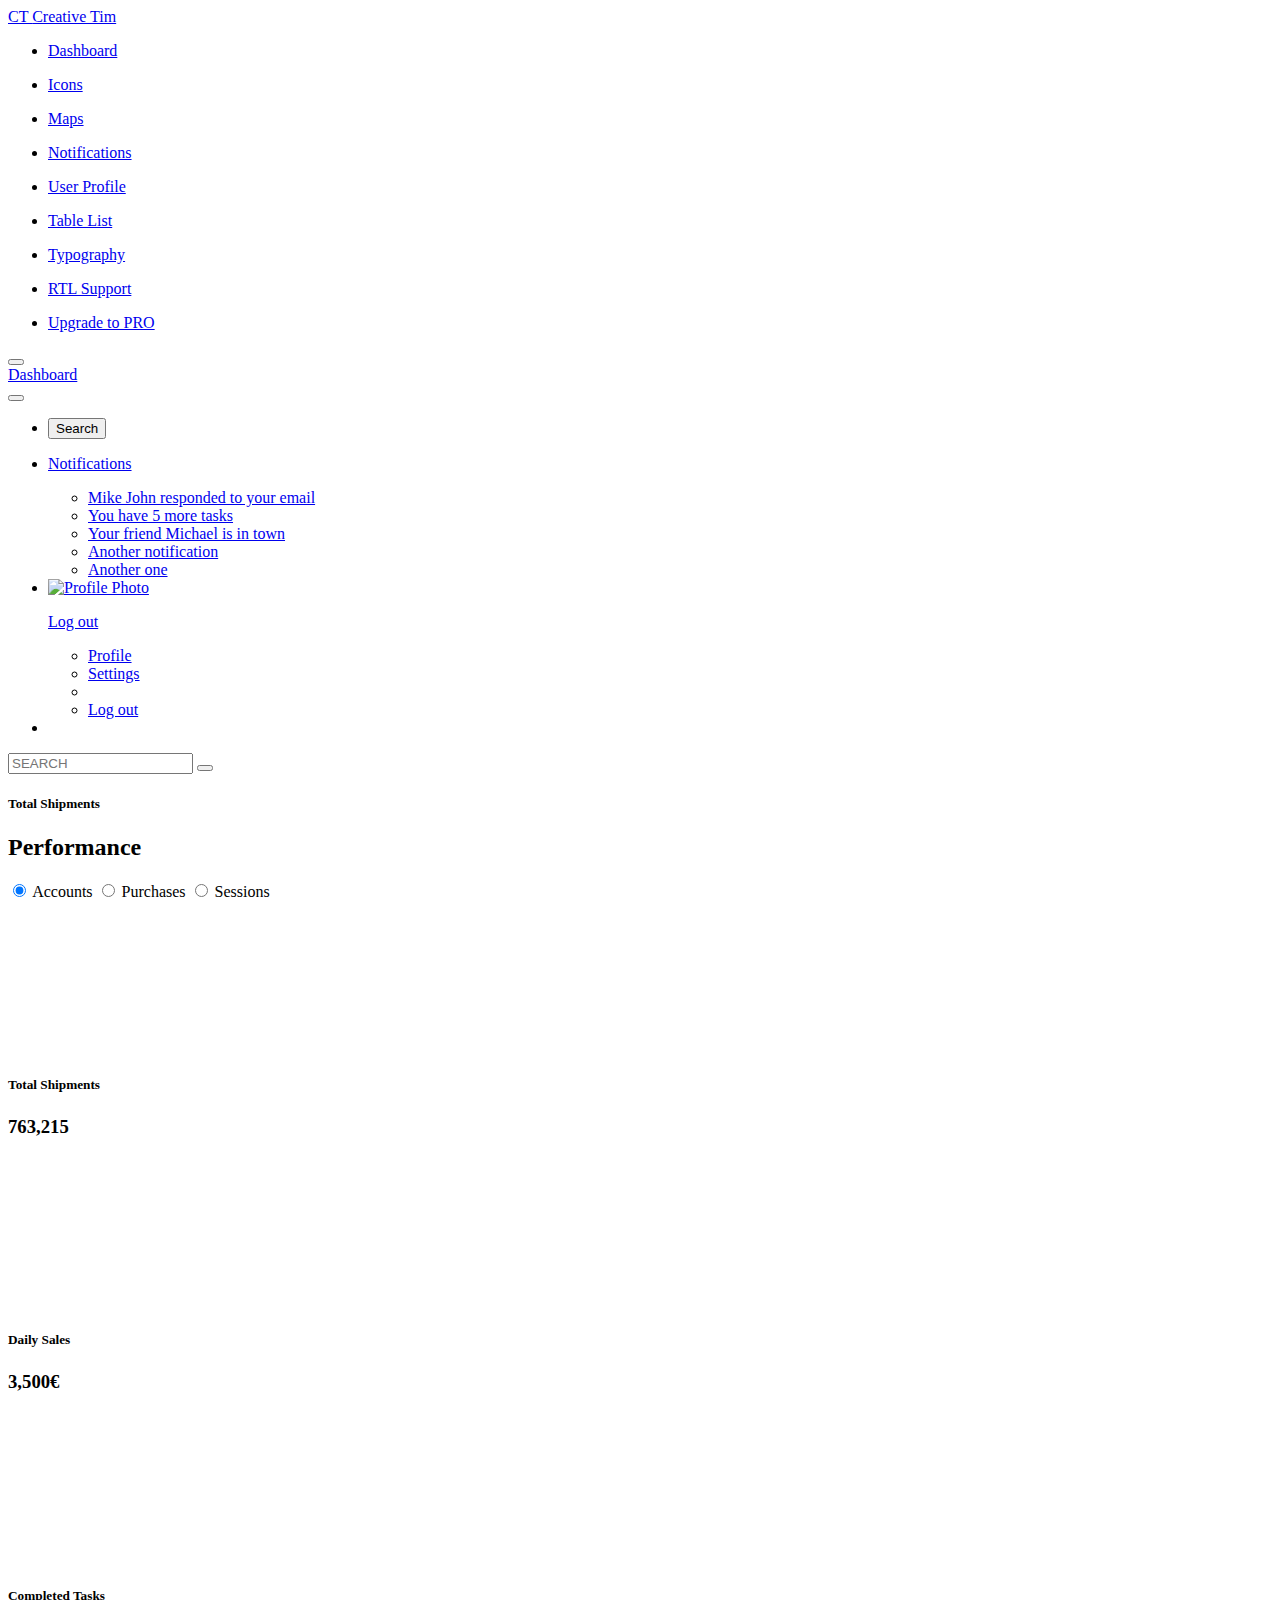
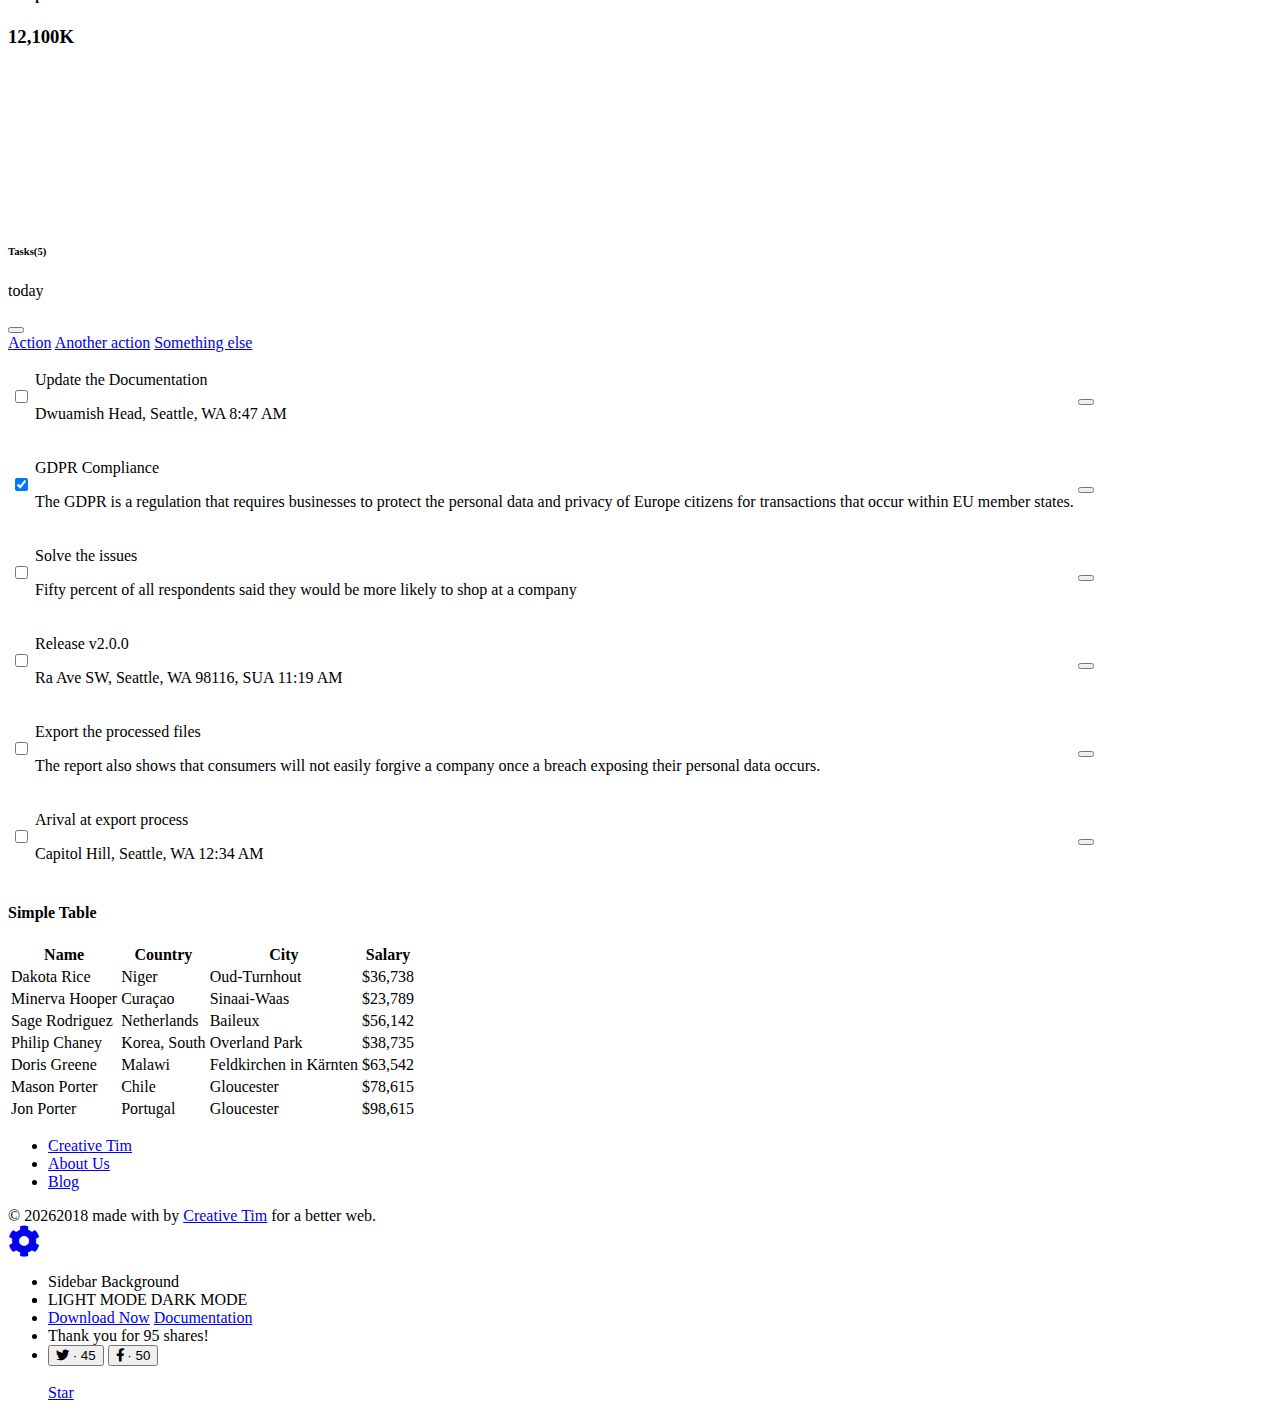
==== commit 0a3bbf85: "New Dashboard" ====
--- a/index.html
+++ b/index.html
@@ -1,118 +1,891 @@
-<html>
+<!--
+=========================================================
+* * Black Dashboard - v1.0.1
+=========================================================
+
+* Product Page: https://www.creative-tim.com/product/black-dashboard
+* Copyright 2019 Creative Tim (https://www.creative-tim.com)
+
+
+* Coded by Creative Tim
+
+=========================================================
+
+* The above copyright notice and this permission notice shall be included in all copies or substantial portions of the Software.
+-->
+<!DOCTYPE html>
+<html lang="en">
 
 <head>
-  <title> Login V4</title>
-  <meta charset="UTF-8">
-  <meta name ="viewport" content="width=device-width, initial-scale=1">
-  <link rel="icon" type="image/png" href="images/icons/favicon.ico">
-  <link rel="stylesheet" type="text/css" href="vendor/bootstrap/css/bootstrap.min.css">
-  <link rel="stylesheet" type="text/css" href="fonts/font-awesome-4.7.0/css/font-awesome.min.css">
-  <link rel="stylesheet" type="text/css" href="fonts/iconic/css/material-design-iconic-font.min.css">
-  <link rel="stylesheet" type="text/css" href="vendor/animate/animate.css">
-  <link rel="stylesheet" type="text/css" href="vendor/css-hamburgers/hamburgers.min.css">
-  <link rel="stylesheet" type="text/css" href="vendor/animsition/css/animsition.min.css">
-  <link rel="stylesheet" type="text/css" href="vendor/select2/select2.min.css">
-  <link rel="stylesheet" type="text/css" href="vendor/daterangepicker/daterangepicker.css">
-  <link rel="stylesheet" type="text/css" href="css/util.css">
-  <link rel="stylesheet" type="text/css" href="css/main.css">
+  <meta charset="utf-8" />
+  <meta name="viewport" content="width=device-width, initial-scale=1, shrink-to-fit=no">
+  <link rel="apple-touch-icon" sizes="76x76" href="../assets/img/apple-icon.png">
+  <link rel="icon" type="image/png" href="../assets/img/favicon.png">
+  <title>
+   School Dashboard
+  </title>
+  
+  <!-- Open Graph data -->
+  <meta property="fb:app_id" content="655968634437471">
+  
+  <meta property="og:type" content="article" />
+  <meta property="og:url" content="http://demos.creative-tim.com/black-dashboard/examples/dashboard.html" />
+  <meta property="og:image" content="https://s3.amazonaws.com/creativetim_bucket/products/93/original/opt_bd_thumbnail.jpg" />
+
+  <!--  -->
+  <!--     Fonts and icons     -->
+  <link href="https://fonts.googleapis.com/css?family=Poppins:200,300,400,600,700,800" rel="stylesheet" />
+  <link href="https://use.fontawesome.com/releases/v5.0.6/css/all.css" rel="stylesheet">
+  <!-- Nucleo Icons -->
+  <link href="../assets/css/nucleo-icons.css" rel="stylesheet" />
+  <!-- CSS Files -->
+  <link href="../assets/css/black-dashboard.min.css?v=1.0.0" rel="stylesheet" />
+  <!-- CSS Just for demo purpose, don't include it in your project -->
+  <link href="../assets/demo/demo.css" rel="stylesheet" />
+  <!-- Google Tag Manager -->
+  <script>
+    (function(w, d, s, l, i) {
+      w[l] = w[l] || [];
+      w[l].push({
+        'gtm.start': new Date().getTime(),
+        event: 'gtm.js'
+      });
+      var f = d.getElementsByTagName(s)[0],
+        j = d.createElement(s),
+        dl = l != 'dataLayer' ? '&l=' + l : '';
+      j.async = true;
+      j.src =
+        'https://www.googletagmanager.com/gtm.js?id=' + i + dl;
+      f.parentNode.insertBefore(j, f);
+    })(window, document, 'script', 'dataLayer', 'GTM-NKDMSK6');
+  </script>
+  <!-- End Google Tag Manager -->
 </head>
 
-<body>
-  <body data-gr-c-s-loaded="true">
-    <div class="limiter">
-    <div class="container-login100" style="background-image: url('images/bg-01.jpg');">
-    <div class="wrap-login100 p-l-55 p-r-55 p-t-65 p-b-54">
-    <form class="login100-form validate-form">
-    <span class="login100-form-title p-b-49">
-    Login
-    </span>
-    <div class="wrap-input100 validate-input m-b-23" data-validate="Username is reauired">
-    <span class="label-input100">Username</span>
-    <input class="input100" type="text" name="username" placeholder="Type your username" style="background-image: url(&quot;[data-uri]&quot;); background-repeat: no-repeat; background-attachment: scroll; background-size: 16px 18px; background-position: 98% 50%;">
-    <span class="focus-input100" data-symbol=""></span>
+<body class="">
+  <!-- Extra details for Live View on GitHub Pages -->
+  <!-- Google Tag Manager (noscript) -->
+  <noscript><iframe src="https://www.googletagmanager.com/ns.html?id=GTM-NKDMSK6" height="0" width="0" style="display:none;visibility:hidden"></iframe></noscript>
+  <!-- End Google Tag Manager (noscript) -->
+  <div class="wrapper">
+    <div class="sidebar">
+      <!--
+        Tip 1: You can change the color of the sidebar using: data-color="blue | green | orange | red"
+    -->
+      <div class="sidebar-wrapper">
+        <div class="logo">
+          <a href="javascript:void(0)" class="simple-text logo-mini">
+            CT
+          </a>
+          <a href="javascript:void(0)" class="simple-text logo-normal">
+            Creative Tim
+          </a>
+        </div>
+        <ul class="nav">
+          <li class="active ">
+            <a href="./dashboard.html">
+              <i class="tim-icons icon-chart-pie-36"></i>
+              <p>Dashboard</p>
+            </a>
+          </li>
+          <li>
+            <a href="./icons.html">
+              <i class="tim-icons icon-atom"></i>
+              <p>Icons</p>
+            </a>
+          </li>
+          <li>
+            <a href="./map.html">
+              <i class="tim-icons icon-pin"></i>
+              <p>Maps</p>
+            </a>
+          </li>
+          <li>
+            <a href="./notifications.html">
+              <i class="tim-icons icon-bell-55"></i>
+              <p>Notifications</p>
+            </a>
+          </li>
+          <li>
+            <a href="./user.html">
+              <i class="tim-icons icon-single-02"></i>
+              <p>User Profile</p>
+            </a>
+          </li>
+          <li>
+            <a href="./tables.html">
+              <i class="tim-icons icon-puzzle-10"></i>
+              <p>Table List</p>
+            </a>
+          </li>
+          <li>
+            <a href="./typography.html">
+              <i class="tim-icons icon-align-center"></i>
+              <p>Typography</p>
+            </a>
+          </li>
+          <li>
+            <a href="./rtl.html">
+              <i class="tim-icons icon-world"></i>
+              <p>RTL Support</p>
+            </a>
+          </li>
+          <li class="active-pro">
+            <a href="./upgrade.html">
+              <i class="tim-icons icon-spaceship"></i>
+              <p>Upgrade to PRO</p>
+            </a>
+          </li>
+        </ul>
+      </div>
     </div>
-    <div class="wrap-input100 validate-input" data-validate="Password is required">
-    <span class="label-input100">Password</span>
-    <input class="input100" type="password" name="pass" placeholder="Type your password" style="background-image: url(&quot;[data-uri]&quot;); background-repeat: no-repeat; background-attachment: scroll; background-size: 16px 18px; background-position: 98% 50%; cursor: pointer;">
-    <span class="focus-input100" data-symbol=""></span>
+    <div class="main-panel">
+      <!-- Navbar -->
+      <nav class="navbar navbar-expand-lg navbar-absolute navbar-transparent">
+        <div class="container-fluid">
+          <div class="navbar-wrapper">
+            <div class="navbar-toggle d-inline">
+              <button type="button" class="navbar-toggler">
+                <span class="navbar-toggler-bar bar1"></span>
+                <span class="navbar-toggler-bar bar2"></span>
+                <span class="navbar-toggler-bar bar3"></span>
+              </button>
+            </div>
+            <a class="navbar-brand" href="javascript:void(0)">Dashboard</a>
+          </div>
+          <button class="navbar-toggler" type="button" data-toggle="collapse" data-target="#navigation" aria-expanded="false" aria-label="Toggle navigation">
+            <span class="navbar-toggler-bar navbar-kebab"></span>
+            <span class="navbar-toggler-bar navbar-kebab"></span>
+            <span class="navbar-toggler-bar navbar-kebab"></span>
+          </button>
+          <div class="collapse navbar-collapse" id="navigation">
+            <ul class="navbar-nav ml-auto">
+              <li class="search-bar input-group">
+                <button class="btn btn-link" id="search-button" data-toggle="modal" data-target="#searchModal"><i class="tim-icons icon-zoom-split" ></i>
+                  <span class="d-lg-none d-md-block">Search</span>
+                </button>
+              </li>
+              <li class="dropdown nav-item">
+                <a href="javascript:void(0)" class="dropdown-toggle nav-link" data-toggle="dropdown">
+                  <div class="notification d-none d-lg-block d-xl-block"></div>
+                  <i class="tim-icons icon-sound-wave"></i>
+                  <p class="d-lg-none">
+                    Notifications
+                  </p>
+                </a>
+                <ul class="dropdown-menu dropdown-menu-right dropdown-navbar">
+                  <li class="nav-link"><a href="#" class="nav-item dropdown-item">Mike John responded to your email</a></li>
+                  <li class="nav-link"><a href="javascript:void(0)" class="nav-item dropdown-item">You have 5 more tasks</a></li>
+                  <li class="nav-link"><a href="javascript:void(0)" class="nav-item dropdown-item">Your friend Michael is in town</a></li>
+                  <li class="nav-link"><a href="javascript:void(0)" class="nav-item dropdown-item">Another notification</a></li>
+                  <li class="nav-link"><a href="javascript:void(0)" class="nav-item dropdown-item">Another one</a></li>
+                </ul>
+              </li>
+              <li class="dropdown nav-item">
+                <a href="#" class="dropdown-toggle nav-link" data-toggle="dropdown">
+                  <div class="photo">
+                    <img src="../assets/img/anime3.png" alt="Profile Photo">
+                  </div>
+                  <b class="caret d-none d-lg-block d-xl-block"></b>
+                  <p class="d-lg-none">
+                    Log out
+                  </p>
+                </a>
+                <ul class="dropdown-menu dropdown-navbar">
+                  <li class="nav-link"><a href="javascript:void(0)" class="nav-item dropdown-item">Profile</a></li>
+                  <li class="nav-link"><a href="javascript:void(0)" class="nav-item dropdown-item">Settings</a></li>
+                  <li class="dropdown-divider"></li>
+                  <li class="nav-link"><a href="javascript:void(0)" class="nav-item dropdown-item">Log out</a></li>
+                </ul>
+              </li>
+              <li class="separator d-lg-none"></li>
+            </ul>
+          </div>
+        </div>
+      </nav>
+      <div class="modal modal-search fade" id="searchModal" tabindex="-1" role="dialog" aria-labelledby="searchModal" aria-hidden="true">
+        <div class="modal-dialog" role="document">
+          <div class="modal-content">
+            <div class="modal-header">
+              <input type="text" class="form-control" id="inlineFormInputGroup" placeholder="SEARCH">
+              <button type="button" class="close" data-dismiss="modal" aria-label="Close">
+                <i class="tim-icons icon-simple-remove"></i>
+              </button>
+            </div>
+          </div>
+        </div>
+      </div>
+      <!-- End Navbar -->
+      <div class="content">
+        <div class="row">
+          <div class="col-12">
+            <div class="card card-chart">
+              <div class="card-header ">
+                <div class="row">
+                  <div class="col-sm-6 text-left">
+                    <h5 class="card-category">Total Shipments</h5>
+                    <h2 class="card-title">Performance</h2>
+                  </div>
+                  <div class="col-sm-6">
+                    <div class="btn-group btn-group-toggle float-right" data-toggle="buttons">
+                      <label class="btn btn-sm btn-primary btn-simple active" id="0">
+                        <input type="radio" name="options" checked>
+                        <span class="d-none d-sm-block d-md-block d-lg-block d-xl-block">Accounts</span>
+                        <span class="d-block d-sm-none">
+                          <i class="tim-icons icon-single-02"></i>
+                        </span>
+                      </label>
+                      <label class="btn btn-sm btn-primary btn-simple" id="1">
+                        <input type="radio" class="d-none d-sm-none" name="options">
+                        <span class="d-none d-sm-block d-md-block d-lg-block d-xl-block">Purchases</span>
+                        <span class="d-block d-sm-none">
+                          <i class="tim-icons icon-gift-2"></i>
+                        </span>
+                      </label>
+                      <label class="btn btn-sm btn-primary btn-simple" id="2">
+                        <input type="radio" class="d-none" name="options">
+                        <span class="d-none d-sm-block d-md-block d-lg-block d-xl-block">Sessions</span>
+                        <span class="d-block d-sm-none">
+                          <i class="tim-icons icon-tap-02"></i>
+                        </span>
+                      </label>
+                    </div>
+                  </div>
+                </div>
+              </div>
+              <div class="card-body">
+                <div class="chart-area">
+                  <canvas id="chartBig1"></canvas>
+                </div>
+              </div>
+            </div>
+          </div>
+        </div>
+        <div class="row">
+          <div class="col-lg-4">
+            <div class="card card-chart">
+              <div class="card-header">
+                <h5 class="card-category">Total Shipments</h5>
+                <h3 class="card-title"><i class="tim-icons icon-bell-55 text-primary"></i> 763,215</h3>
+              </div>
+              <div class="card-body">
+                <div class="chart-area">
+                  <canvas id="chartLinePurple"></canvas>
+                </div>
+              </div>
+            </div>
+          </div>
+          <div class="col-lg-4">
+            <div class="card card-chart">
+              <div class="card-header">
+                <h5 class="card-category">Daily Sales</h5>
+                <h3 class="card-title"><i class="tim-icons icon-delivery-fast text-info"></i> 3,500€</h3>
+              </div>
+              <div class="card-body">
+                <div class="chart-area">
+                  <canvas id="CountryChart"></canvas>
+                </div>
+              </div>
+            </div>
+          </div>
+          <div class="col-lg-4">
+            <div class="card card-chart">
+              <div class="card-header">
+                <h5 class="card-category">Completed Tasks</h5>
+                <h3 class="card-title"><i class="tim-icons icon-send text-success"></i> 12,100K</h3>
+              </div>
+              <div class="card-body">
+                <div class="chart-area">
+                  <canvas id="chartLineGreen"></canvas>
+                </div>
+              </div>
+            </div>
+          </div>
+        </div>
+        <div class="row">
+          <div class="col-lg-6 col-md-12">
+            <div class="card card-tasks">
+              <div class="card-header ">
+                <h6 class="title d-inline">Tasks(5)</h6>
+                <p class="card-category d-inline">today</p>
+                <div class="dropdown">
+                  <button type="button" class="btn btn-link dropdown-toggle btn-icon" data-toggle="dropdown">
+                    <i class="tim-icons icon-settings-gear-63"></i>
+                  </button>
+                  <div class="dropdown-menu dropdown-menu-right" aria-labelledby="dropdownMenuLink">
+                    <a class="dropdown-item" href="#pablo">Action</a>
+                    <a class="dropdown-item" href="#pablo">Another action</a>
+                    <a class="dropdown-item" href="#pablo">Something else</a>
+                  </div>
+                </div>
+              </div>
+              <div class="card-body ">
+                <div class="table-full-width table-responsive">
+                  <table class="table">
+                    <tbody>
+                      <tr>
+                        <td>
+                          <div class="form-check">
+                            <label class="form-check-label">
+                              <input class="form-check-input" type="checkbox" value="">
+                              <span class="form-check-sign">
+                                <span class="check"></span>
+                              </span>
+                            </label>
+                          </div>
+                        </td>
+                        <td>
+                          <p class="title">Update the Documentation</p>
+                          <p class="text-muted">Dwuamish Head, Seattle, WA 8:47 AM</p>
+                        </td>
+                        <td class="td-actions text-right">
+                          <button type="button" rel="tooltip" title="" class="btn btn-link" data-original-title="Edit Task">
+                            <i class="tim-icons icon-pencil"></i>
+                          </button>
+                        </td>
+                      </tr>
+                      <tr>
+                        <td>
+                          <div class="form-check">
+                            <label class="form-check-label">
+                              <input class="form-check-input" type="checkbox" value="" checked="">
+                              <span class="form-check-sign">
+                                <span class="check"></span>
+                              </span>
+                            </label>
+                          </div>
+                        </td>
+                        <td>
+                          <p class="title">GDPR Compliance</p>
+                          <p class="text-muted">The GDPR is a regulation that requires businesses to protect the personal data and privacy of Europe citizens for transactions that occur within EU member states.</p>
+                        </td>
+                        <td class="td-actions text-right">
+                          <button type="button" rel="tooltip" title="" class="btn btn-link" data-original-title="Edit Task">
+                            <i class="tim-icons icon-pencil"></i>
+                          </button>
+                        </td>
+                      </tr>
+                      <tr>
+                        <td>
+                          <div class="form-check">
+                            <label class="form-check-label">
+                              <input class="form-check-input" type="checkbox" value="">
+                              <span class="form-check-sign">
+                                <span class="check"></span>
+                              </span>
+                            </label>
+                          </div>
+                        </td>
+                        <td>
+                          <p class="title">Solve the issues</p>
+                          <p class="text-muted">Fifty percent of all respondents said they would be more likely to shop at a company </p>
+                        </td>
+                        <td class="td-actions text-right">
+                          <button type="button" rel="tooltip" title="" class="btn btn-link" data-original-title="Edit Task">
+                            <i class="tim-icons icon-pencil"></i>
+                          </button>
+                        </td>
+                      </tr>
+                      <tr>
+                        <td>
+                          <div class="form-check">
+                            <label class="form-check-label">
+                              <input class="form-check-input" type="checkbox" value="">
+                              <span class="form-check-sign">
+                                <span class="check"></span>
+                              </span>
+                            </label>
+                          </div>
+                        </td>
+                        <td>
+                          <p class="title">Release v2.0.0</p>
+                          <p class="text-muted">Ra Ave SW, Seattle, WA 98116, SUA 11:19 AM</p>
+                        </td>
+                        <td class="td-actions text-right">
+                          <button type="button" rel="tooltip" title="" class="btn btn-link" data-original-title="Edit Task">
+                            <i class="tim-icons icon-pencil"></i>
+                          </button>
+                        </td>
+                      </tr>
+                      <tr>
+                        <td>
+                          <div class="form-check">
+                            <label class="form-check-label">
+                              <input class="form-check-input" type="checkbox" value="">
+                              <span class="form-check-sign">
+                                <span class="check"></span>
+                              </span>
+                            </label>
+                          </div>
+                        </td>
+                        <td>
+                          <p class="title">Export the processed files</p>
+                          <p class="text-muted">The report also shows that consumers will not easily forgive a company once a breach exposing their personal data occurs. </p>
+                        </td>
+                        <td class="td-actions text-right">
+                          <button type="button" rel="tooltip" title="" class="btn btn-link" data-original-title="Edit Task">
+                            <i class="tim-icons icon-pencil"></i>
+                          </button>
+                        </td>
+                      </tr>
+                      <tr>
+                        <td>
+                          <div class="form-check">
+                            <label class="form-check-label">
+                              <input class="form-check-input" type="checkbox" value="">
+                              <span class="form-check-sign">
+                                <span class="check"></span>
+                              </span>
+                            </label>
+                          </div>
+                        </td>
+                        <td>
+                          <p class="title">Arival at export process</p>
+                          <p class="text-muted">Capitol Hill, Seattle, WA 12:34 AM</p>
+                        </td>
+                        <td class="td-actions text-right">
+                          <button type="button" rel="tooltip" title="" class="btn btn-link" data-original-title="Edit Task">
+                            <i class="tim-icons icon-pencil"></i>
+                          </button>
+                        </td>
+                      </tr>
+                    </tbody>
+                  </table>
+                </div>
+              </div>
+            </div>
+          </div>
+          <div class="col-lg-6 col-md-12">
+            <div class="card ">
+              <div class="card-header">
+                <h4 class="card-title"> Simple Table</h4>
+              </div>
+              <div class="card-body">
+                <div class="table-responsive">
+                  <table class="table tablesorter " id="">
+                    <thead class=" text-primary">
+                      <tr>
+                        <th>
+                          Name
+                        </th>
+                        <th>
+                          Country
+                        </th>
+                        <th>
+                          City
+                        </th>
+                        <th class="text-center">
+                          Salary
+                        </th>
+                      </tr>
+                    </thead>
+                    <tbody>
+                      <tr>
+                        <td>
+                          Dakota Rice
+                        </td>
+                        <td>
+                          Niger
+                        </td>
+                        <td>
+                          Oud-Turnhout
+                        </td>
+                        <td class="text-center">
+                          $36,738
+                        </td>
+                      </tr>
+                      <tr>
+                        <td>
+                          Minerva Hooper
+                        </td>
+                        <td>
+                          Curaçao
+                        </td>
+                        <td>
+                          Sinaai-Waas
+                        </td>
+                        <td class="text-center">
+                          $23,789
+                        </td>
+                      </tr>
+                      <tr>
+                        <td>
+                          Sage Rodriguez
+                        </td>
+                        <td>
+                          Netherlands
+                        </td>
+                        <td>
+                          Baileux
+                        </td>
+                        <td class="text-center">
+                          $56,142
+                        </td>
+                      </tr>
+                      <tr>
+                        <td>
+                          Philip Chaney
+                        </td>
+                        <td>
+                          Korea, South
+                        </td>
+                        <td>
+                          Overland Park
+                        </td>
+                        <td class="text-center">
+                          $38,735
+                        </td>
+                      </tr>
+                      <tr>
+                        <td>
+                          Doris Greene
+                        </td>
+                        <td>
+                          Malawi
+                        </td>
+                        <td>
+                          Feldkirchen in Kärnten
+                        </td>
+                        <td class="text-center">
+                          $63,542
+                        </td>
+                      </tr>
+                      <tr>
+                        <td>
+                          Mason Porter
+                        </td>
+                        <td>
+                          Chile
+                        </td>
+                        <td>
+                          Gloucester
+                        </td>
+                        <td class="text-center">
+                          $78,615
+                        </td>
+                      </tr>
+                      <tr>
+                        <td>
+                          Jon Porter
+                        </td>
+                        <td>
+                          Portugal
+                        </td>
+                        <td>
+                          Gloucester
+                        </td>
+                        <td class="text-center">
+                          $98,615
+                        </td>
+                      </tr>
+                    </tbody>
+                  </table>
+                </div>
+              </div>
+            </div>
+          </div>
+        </div>
+      </div>
+      <footer class="footer">
+        <div class="container-fluid">
+          <ul class="nav">
+            <li class="nav-item">
+              <a href="javascript:void(0)" class="nav-link">
+                Creative Tim
+              </a>
+            </li>
+            <li class="nav-item">
+              <a href="javascript:void(0)" class="nav-link">
+                About Us
+              </a>
+            </li>
+            <li class="nav-item">
+              <a href="javascript:void(0)" class="nav-link">
+                Blog
+              </a>
+            </li>
+          </ul>
+          <div class="copyright">
+            ©
+            <script>
+              document.write(new Date().getFullYear())
+            </script>2018 made with <i class="tim-icons icon-heart-2"></i> by
+            <a href="javascript:void(0)" target="_blank">Creative Tim</a> for a better web.
+          </div>
+        </div>
+      </footer>
     </div>
-    <div class="text-right p-t-8 p-b-31">
-    <a href="#">
-    Forgot password?
-    </a>
+  </div>
+  <div class="fixed-plugin">
+    <div class="dropdown show-dropdown">
+      <a href="#" data-toggle="dropdown">
+        <i class="fa fa-cog fa-2x"> </i>
+      </a>
+      <ul class="dropdown-menu">
+        <li class="header-title"> Sidebar Background</li>
+        <li class="adjustments-line">
+          <a href="javascript:void(0)" class="switch-trigger background-color">
+            <div class="badge-colors text-center">
+              <span class="badge filter badge-primary active" data-color="primary"></span>
+              <span class="badge filter badge-info" data-color="blue"></span>
+              <span class="badge filter badge-success" data-color="green"></span>
+            </div>
+            <div class="clearfix"></div>
+          </a>
+        </li>
+        <li class="adjustments-line text-center color-change">
+          <span class="color-label">LIGHT MODE</span>
+          <span class="badge light-badge mr-2"></span>
+          <span class="badge dark-badge ml-2"></span>
+          <span class="color-label">DARK MODE</span>
+        </li>
+        <li class="button-container">
+          <a href="https://www.creative-tim.com/product/black-dashboard" target="_blank" class="btn btn-primary btn-block btn-round">Download Now</a>
+          <a href="https://demos.creative-tim.com/black-dashboard/docs/1.0/getting-started/introduction.html" target="_blank" class="btn btn-default btn-block btn-round">
+            Documentation
+          </a>
+        </li>
+        <li class="header-title">Thank you for 95 shares!</li>
+        <li class="button-container text-center">
+          <button id="twitter" class="btn btn-round btn-info"><i class="fab fa-twitter"></i> &middot; 45</button>
+          <button id="facebook" class="btn btn-round btn-info"><i class="fab fa-facebook-f"></i> &middot; 50</button>
+          <br>
+          <br>
+          <a class="github-button" href="https://github.com/creativetimofficial/black-dashboard" data-icon="octicon-star" data-size="large" data-show-count="true" aria-label="Star ntkme/github-buttons on GitHub">Star</a>
+        </li>
+      </ul>
     </div>
-    <div class="container-login100-form-btn">
-    <div class="wrap-login100-form-btn">
-    <div class="login100-form-bgbtn"></div>
-    <button class="login100-form-btn">
-    Login
-    </button>
-    </div>
-    </div>
-    <div class="txt1 text-center p-t-54 p-b-20">
-    <span>
-    Or Sign Up Using
-    </span>
-    </div>
-    <div class="flex-c-m">
-    <a href="#" class="login100-social-item bg1">
-    <i class="fa fa-facebook"></i>
-    </a>
-    <a href="#" class="login100-social-item bg2">
-    <i class="fa fa-twitter"></i>
-    </a>
-    <a href="#" class="login100-social-item bg3">
-    <i class="fa fa-google"></i>
-    </a>
-    </div>
-    <div class="flex-col-c p-t-155">
-    <span class="txt1 p-b-17">
-    Or Sign Up Using
-    </span>
-    <a href="#" class="txt2">
-    Sign Up
-    </a>
-    </div>
-    </form>
-    </div>
-    </div>
-    </div>
-    <div id="dropDownSelect1"></div>
-    
-    <script type="text/javascript" async="" src="https://www.google-analytics.com/analytics.js"></script><script src="vendor/jquery/jquery-3.2.1.min.js" type="text/javascript"></script>
-    
-    <script src="vendor/animsition/js/animsition.min.js" type="text/javascript"></script>
-    
-    <script src="vendor/bootstrap/js/popper.js" type="text/javascript"></script>
-    <script src="vendor/bootstrap/js/bootstrap.min.js" type="text/javascript"></script>
-    
-    <script src="vendor/select2/select2.min.js" type="text/javascript"></script>
-    
-    <script src="vendor/daterangepicker/moment.min.js" type="text/javascript"></script>
-    <script src="vendor/daterangepicker/daterangepicker.js" type="text/javascript"></script>
-    
-    <script src="vendor/countdowntime/countdowntime.js" type="text/javascript"></script>
-    
-    <script src="js/main.js" type="text/javascript"></script>
-    
-    <script async="" src="https://www.googletagmanager.com/gtag/js?id=UA-23581568-13" type="text/javascript"></script>
-    <script type="text/javascript">
-        window.dataLayer = window.dataLayer || [];
-        function gtag(){dataLayer.push(arguments);}
-        gtag('js', new Date());
-    
-        gtag('config', 'UA-23581568-13');
-      </script>
-    
-    
-    </body>
-
-<script type="text/javascript">
-	  window.dataLayer = window.dataLayer || [];
-	  function gtag(){dataLayer.push(arguments);}
-	  gtag('js', new Date());
-
-    gtag('config', 'UA-23581568-13');
-</script>
-	
+  </div>
+  <!--   Core JS Files   -->
+  <script src="../assets/js/core/jquery.min.js"></script>
+  <script src="../assets/js/core/popper.min.js"></script>
+  <script src="../assets/js/core/bootstrap.min.js"></script>
+  <script src="../assets/js/plugins/perfect-scrollbar.jquery.min.js"></script>
+  <!--  Google Maps Plugin    -->
+  <!-- Place this tag in your head or just before your close body tag. -->
+  <script src="https://maps.googleapis.com/maps/api/js?key=AIzaSyB2Yno10-YTnLjjn_Vtk0V8cdcY5lC4plU"></script>
+  <!-- Chart JS -->
+  <script src="../assets/js/plugins/chartjs.min.js"></script>
+  <!--  Notifications Plugin    -->
+  <script src="../assets/js/plugins/bootstrap-notify.js"></script>
+  <!-- Control Center for Black Dashboard: parallax effects, scripts for the example pages etc -->
+  <script src="../assets/js/black-dashboard.min.js?v=1.0.0"></script><!-- Black Dashboard DEMO methods, don't include it in your project! -->
+  <script src="../assets/demo/demo.js"></script>
+  <!-- Sharrre libray -->
+  <script src="../assets/demo/jquery.sharrre.js"></script>
+  <script>
+    $(document).ready(function() {
+
+      $('#facebook').sharrre({
+        share: {
+          facebook: true
+        },
+        enableHover: false,
+        enableTracking: false,
+        enableCounter: false,
+        click: function(api, options) {
+          api.simulateClick();
+          api.openPopup('facebook');
+        },
+        template: '<i class="fab fa-facebook-f"></i> Facebook',
+        url: 'https://demos.creative-tim.com/black-dashboard/examples/dashboard.html'
+      });
+
+      $('#google').sharrre({
+        share: {
+          googlePlus: true
+        },
+        enableCounter: false,
+        enableHover: false,
+        enableTracking: true,
+        click: function(api, options) {
+          api.simulateClick();
+          api.openPopup('googlePlus');
+        },
+        template: '<i class="fab fa-google-plus"></i> Google',
+        url: 'https://demos.creative-tim.com/black-dashboard/examples/dashboard.html'
+      });
+
+      $('#twitter').sharrre({
+        share: {
+          twitter: true
+        },
+        enableHover: false,
+        enableTracking: false,
+        enableCounter: false,
+        buttons: {
+          twitter: {
+            via: 'CreativeTim'
+          }
+        },
+        click: function(api, options) {
+          api.simulateClick();
+          api.openPopup('twitter');
+        },
+        template: '<i class="fab fa-twitter"></i> Twitter',
+        url: 'https://demos.creative-tim.com/black-dashboard/examples/dashboard.html'
+      });
+
+
+
+
+      // Facebook Pixel Code Don't Delete
+      ! function(f, b, e, v, n, t, s) {
+        if (f.fbq) return;
+        n = f.fbq = function() {
+          n.callMethod ?
+            n.callMethod.apply(n, arguments) : n.queue.push(arguments)
+        };
+        if (!f._fbq) f._fbq = n;
+        n.push = n;
+        n.loaded = !0;
+        n.version = '2.0';
+        n.queue = [];
+        t = b.createElement(e);
+        t.async = !0;
+        t.src = v;
+        s = b.getElementsByTagName(e)[0];
+        s.parentNode.insertBefore(t, s)
+      }(window,
+        document, 'script', '//connect.facebook.net/en_US/fbevents.js');
+
+      try {
+        fbq('init', '111649226022273');
+        fbq('track', "PageView");
+
+      } catch (err) {
+        console.log('Facebook Track Error:', err);
+      }
+
+
+      // 
+      // 
+
+    });
+  </script>
+  <noscript>
+    <img height="1" width="1" style="display:none" src="https://www.facebook.com/tr?id=111649226022273&ev=PageView&noscript=1" />
+  </noscript>
+  <script>
+    $(document).ready(function() {
+      $().ready(function() {
+        $sidebar = $('.sidebar');
+        $navbar = $('.navbar');
+        $main_panel = $('.main-panel');
+
+        $full_page = $('.full-page');
+
+        $sidebar_responsive = $('body > .navbar-collapse');
+        sidebar_mini_active = true;
+        white_color = false;
+
+        window_width = $(window).width();
+
+        fixed_plugin_open = $('.sidebar .sidebar-wrapper .nav li.active a p').html();
+
+
+
+        $('.fixed-plugin a').click(function(event) {
+          if ($(this).hasClass('switch-trigger')) {
+            if (event.stopPropagation) {
+              event.stopPropagation();
+            } else if (window.event) {
+              window.event.cancelBubble = true;
+            }
+          }
+        });
+
+        $('.fixed-plugin .background-color span').click(function() {
+          $(this).siblings().removeClass('active');
+          $(this).addClass('active');
+
+          var new_color = $(this).data('color');
+
+          if ($sidebar.length != 0) {
+            $sidebar.attr('data', new_color);
+          }
+
+          if ($main_panel.length != 0) {
+            $main_panel.attr('data', new_color);
+          }
+
+          if ($full_page.length != 0) {
+            $full_page.attr('filter-color', new_color);
+          }
+
+          if ($sidebar_responsive.length != 0) {
+            $sidebar_responsive.attr('data', new_color);
+          }
+        });
+
+        $('.switch-sidebar-mini input').on("switchChange.bootstrapSwitch", function() {
+          var $btn = $(this);
+
+          if (sidebar_mini_active == true) {
+            $('body').removeClass('sidebar-mini');
+            sidebar_mini_active = false;
+            blackDashboard.showSidebarMessage('Sidebar mini deactivated...');
+          } else {
+            $('body').addClass('sidebar-mini');
+            sidebar_mini_active = true;
+            blackDashboard.showSidebarMessage('Sidebar mini activated...');
+          }
+
+          // we simulate the window Resize so the charts will get updated in realtime.
+          var simulateWindowResize = setInterval(function() {
+            window.dispatchEvent(new Event('resize'));
+          }, 180);
+
+          // we stop the simulation of Window Resize after the animations are completed
+          setTimeout(function() {
+            clearInterval(simulateWindowResize);
+          }, 1000);
+        });
+
+        $('.switch-change-color input').on("switchChange.bootstrapSwitch", function() {
+          var $btn = $(this);
+
+          if (white_color == true) {
+
+            $('body').addClass('change-background');
+            setTimeout(function() {
+              $('body').removeClass('change-background');
+              $('body').removeClass('white-content');
+            }, 900);
+            white_color = false;
+          } else {
+
+            $('body').addClass('change-background');
+            setTimeout(function() {
+              $('body').removeClass('change-background');
+              $('body').addClass('white-content');
+            }, 900);
+
+            white_color = true;
+          }
+
+
+        });
+
+        $('.light-badge').click(function() {
+          $('body').addClass('white-content');
+        });
+
+        $('.dark-badge').click(function() {
+          $('body').removeClass('white-content');
+        });
+      });
+    });
+  </script>
+  <script>
+    $(document).ready(function() {
+      // Javascript method's body can be found in assets/js/demos.js
+      demo.initDashboardPageCharts();
+
+    });
+  </script>
+  <script src="https://cdn.trackjs.com/agent/v3/latest/t.js"></script>
+  
+</body>
+
 </html>